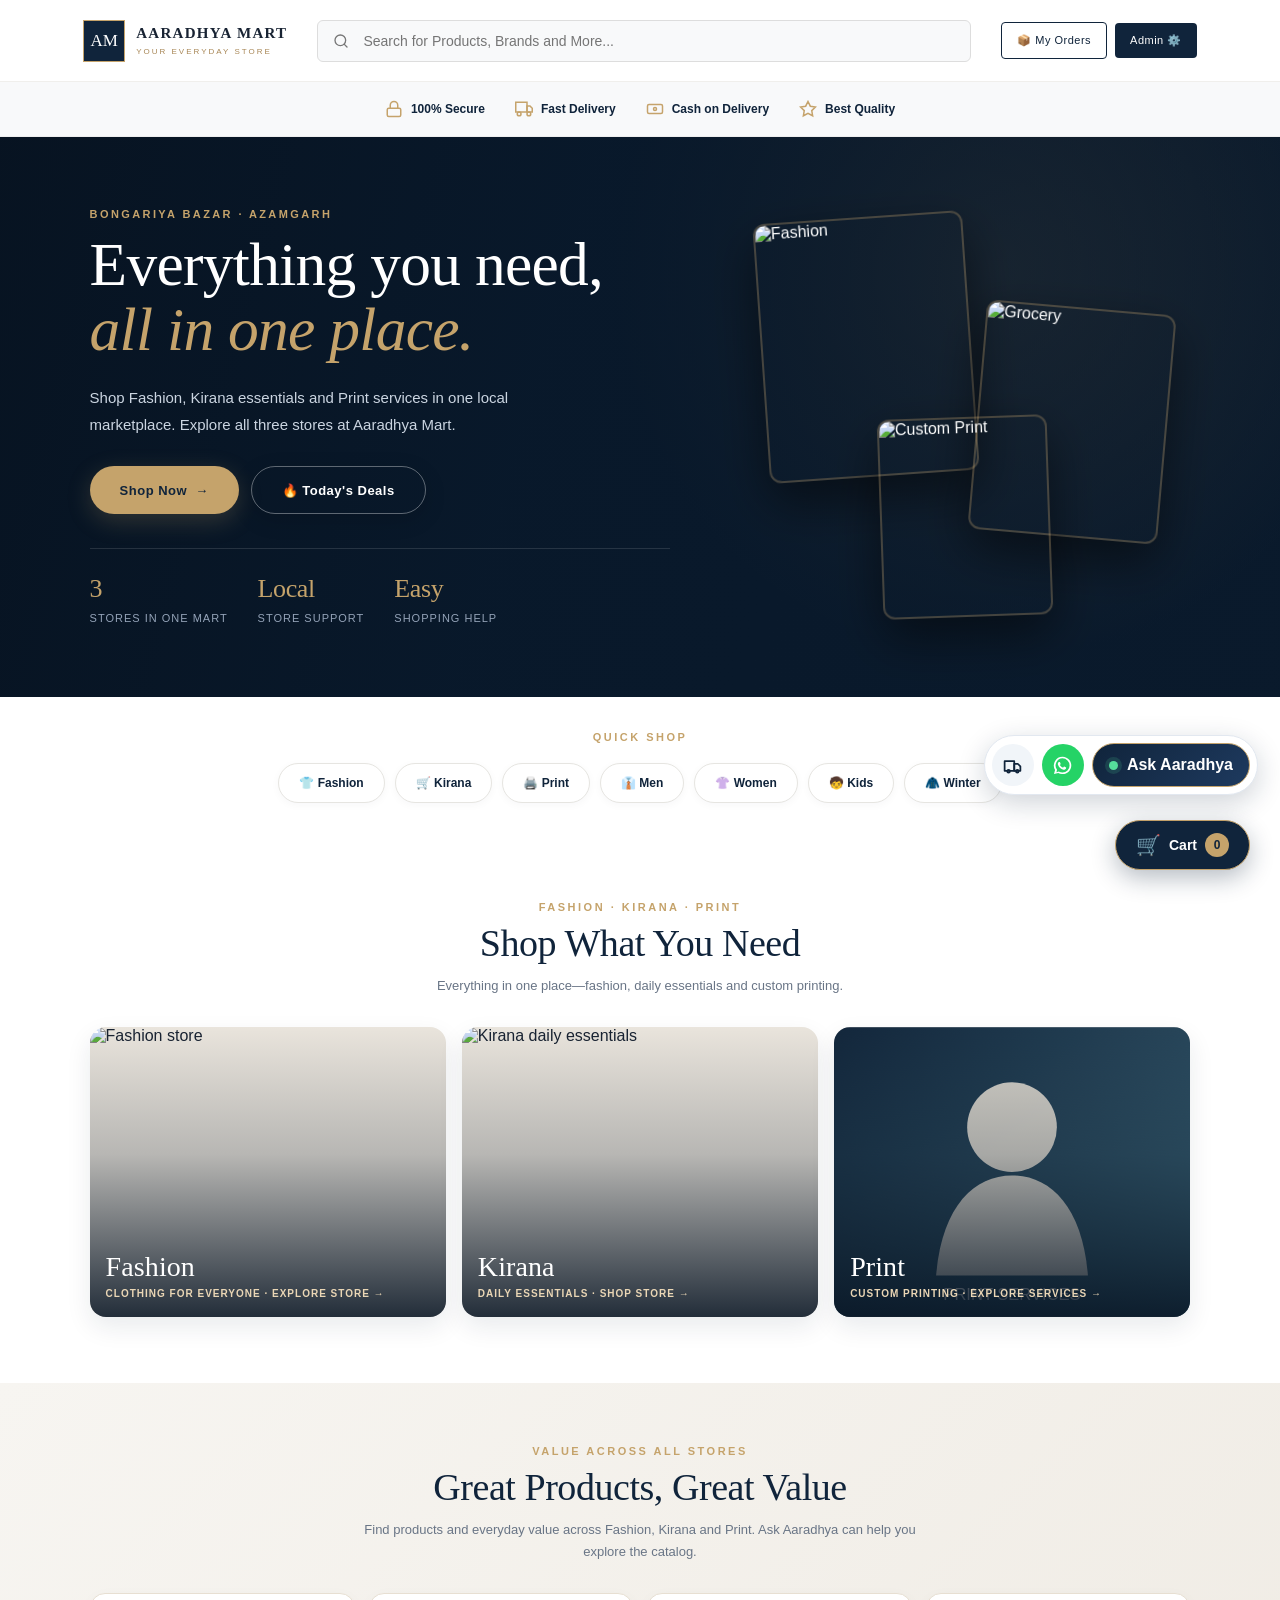
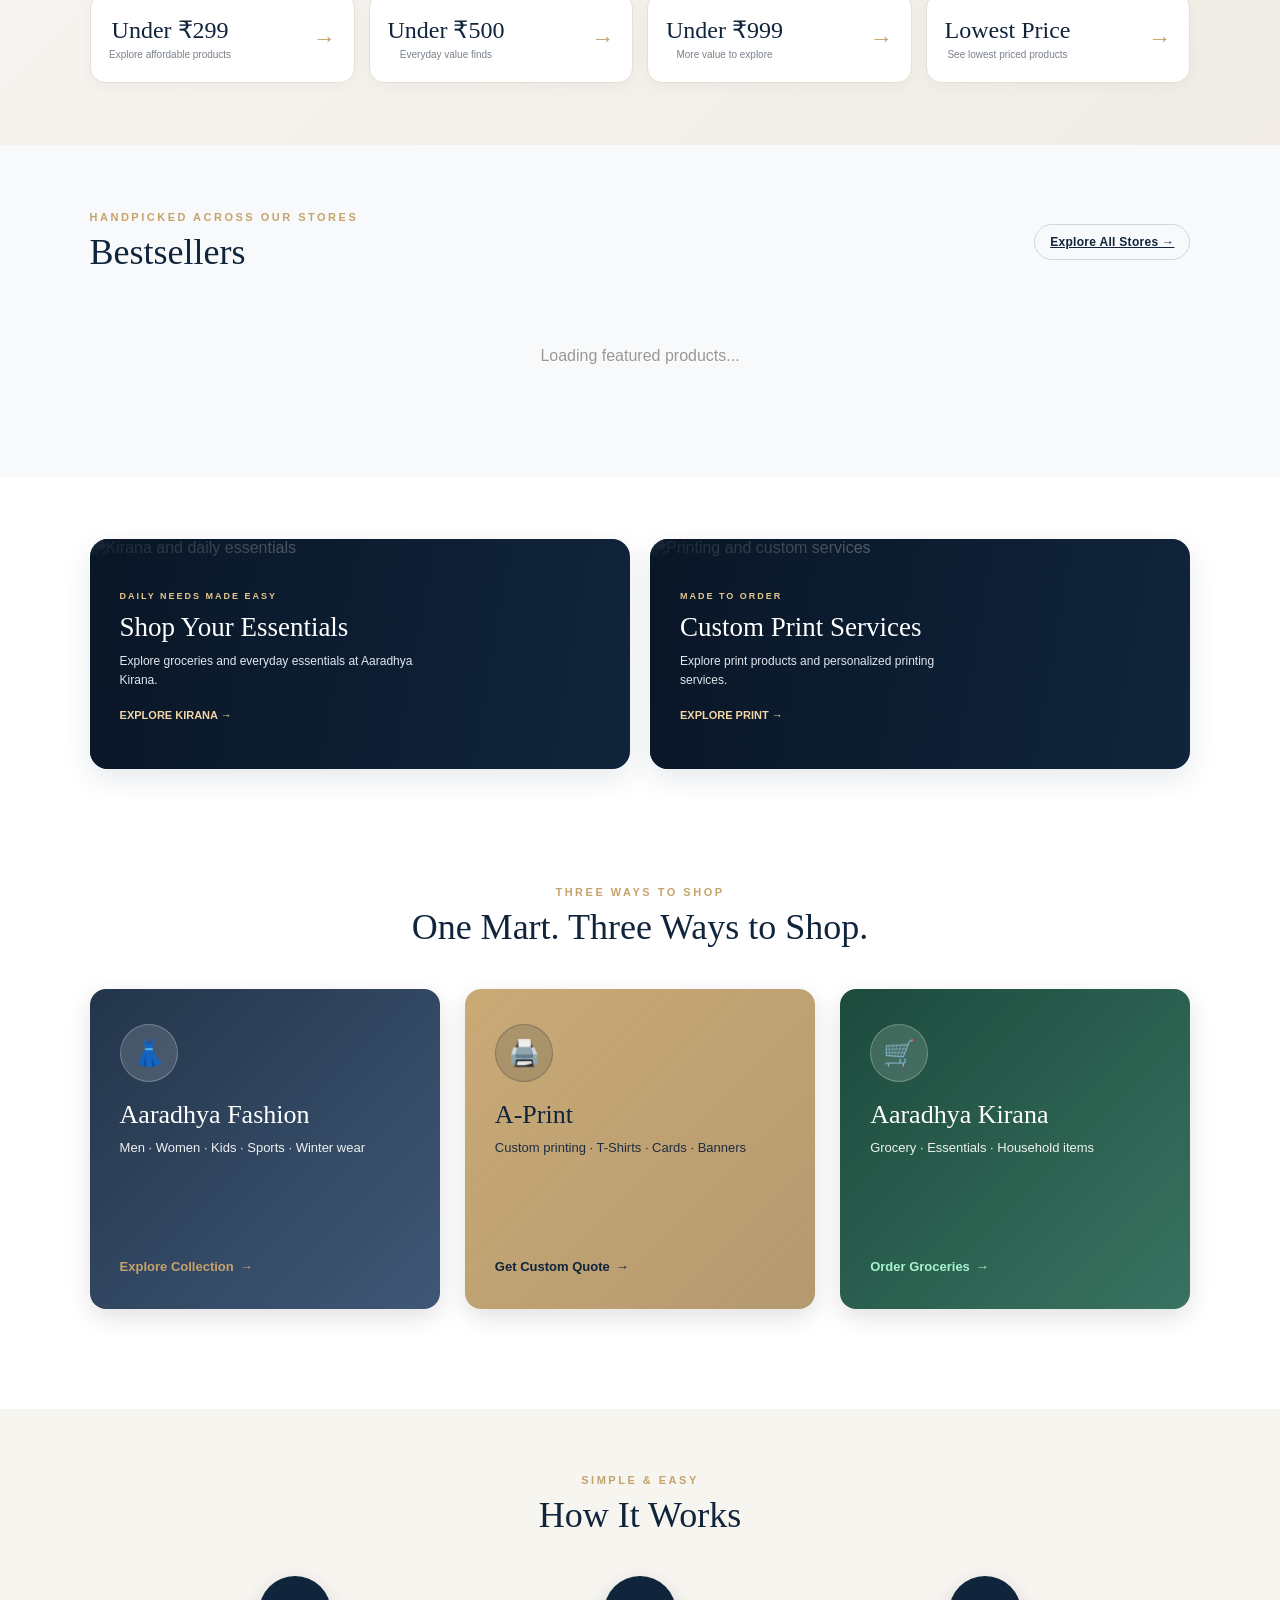
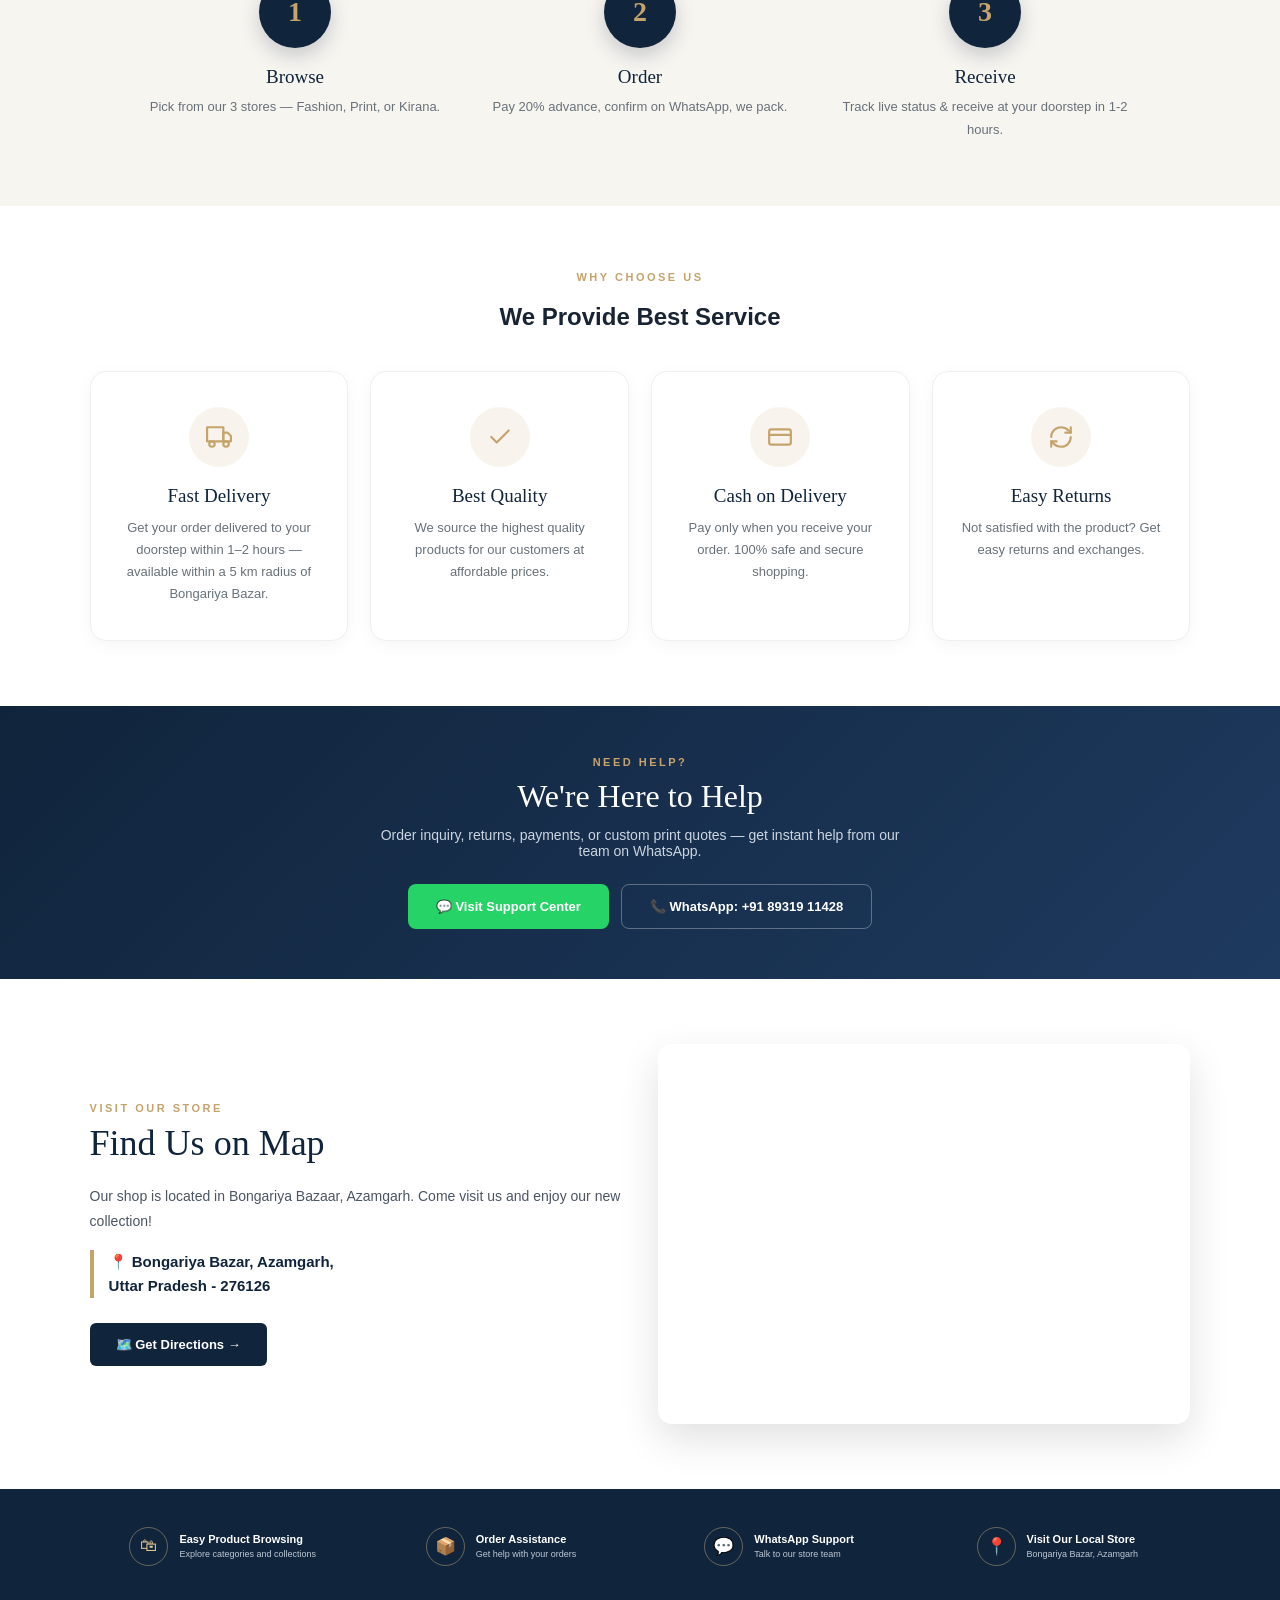
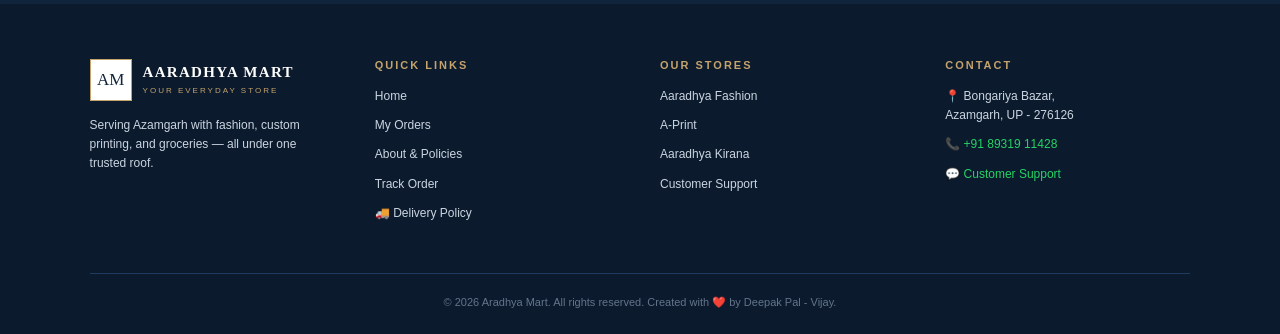
==== index.html @ 4d6576cb "Update index.html" ====
<!doctype html>
<html lang="en">
<head>
  <meta charset="UTF-8">
  <meta name="viewport" content="width=device-width, initial-scale=1">

  <meta name="google-site-verification" content="hiQAkLa44zyk1N-KNLhALM6FzgBbLJ4TtERoyBT3tvU" />
  <title>Aaradhya Mart | Fashion, A-Print & Kirana Store in Azamgarh</title>
  <meta name="description" content="Shop the latest fashion clothes, custom printing (A-Print), and daily grocery essentials (Kirana) online at Aaradhya Mart. Fast delivery in Bongariya Bazar, Azamgarh.">
  <meta property="og:title" content="Aaradhya Mart | Fashion, Print & Kirana">
  <meta property="og:description" content="Shop clothing, custom prints and groceries online. Fast delivery in Azamgarh.">
  <meta property="og:image" content="https://images.unsplash.com/photo-1483985988355-763728e1935b?auto=format&fit=crop&w=1200&q=80">
  <meta property="og:url" content="https://profiledp.github.io/Aaradhya_F/">
  <meta name="theme-color" content="#10243b">
  <link rel="icon" href="data:image/svg+xml,<svg xmlns='http://www.w3.org/2000/svg' viewBox='0 0 100 100'><rect width='100' height='100' fill='%2310243b'/><text x='50' y='68' font-size='55' font-family='Georgia' fill='%23c5a36b' text-anchor='middle'>A</text></svg>">
  <link rel="stylesheet" href="style.css">

  <style>
    /* ============ FLOATING BUTTONS ============ */
    .global-cart-btn { position: fixed; bottom: 30px; right: 30px; background: var(--navy); color: #fff; padding: 12px 20px; border-radius: 50px; display: flex; align-items: center; gap: 8px; text-decoration: none; box-shadow: 0 8px 25px rgba(16,36,59,0.3); z-index: 9999; transition: transform 0.3s; border: 1px solid var(--gold); }
    .global-cart-btn:hover { transform: translateY(-3px); }
    .cart-icon-svg { font-size: 20px; } .cart-text { font-size: 14px; font-weight: bold; }
    .cart-badge { background: var(--gold); color: var(--navy); width: 24px; height: 24px; display: flex; align-items: center; justify-content: center; border-radius: 50%; font-size: 12px; font-weight: bold; }

    .whatsapp-float-btn { position: fixed; bottom: 30px; left: 25px; background-color: #25D366; width: 55px; height: 55px; border-radius: 50%; display: flex; align-items: center; justify-content: center; box-shadow: 0 4px 15px rgba(37,211,102,0.4); z-index: 9999; animation: pulse 2s infinite; }
    .whatsapp-float-btn svg { width: 32px; height: 32px; }

    .track-float-btn { position: fixed; bottom: 100px; left: 25px; background-color: #fff; color: var(--navy); padding: 10px 18px; border-radius: 50px; display: flex; align-items: center; gap: 8px; box-shadow: 0 4px 15px rgba(0,0,0,0.15); z-index: 9999; text-decoration: none; border: 2px solid var(--navy); transition: 0.2s; }
    .track-float-btn svg { width: 18px; height: 18px; stroke: var(--navy); stroke-width: 2.5; }
    .track-float-btn span { font-size: 12px; font-weight: 900; text-transform: uppercase; }
    .track-float-btn:hover { background: var(--navy); color: #fff; }
    .track-float-btn:hover svg { stroke: #fff; }

    @keyframes pulse { 0% { box-shadow: 0 0 0 0 rgba(37,211,102,0.7); } 70% { box-shadow: 0 0 0 15px rgba(37,211,102,0); } 100% { box-shadow: 0 0 0 0 rgba(37,211,102,0); } }

    @media (max-width: 768px) {
      .track-float-btn { bottom: 85px !important; left: 15px !important; padding: 8px 12px !important; border-width: 1px !important; }
      .track-float-btn span { display: none !important; }
      .track-float-btn svg { width: 20px !important; height: 20px !important; }
      .whatsapp-float-btn { bottom: 20px !important; left: 15px !important; width: 48px !important; height: 48px !important; }
      .whatsapp-float-btn svg { width: 24px !important; height: 24px !important; }
      .global-cart-btn { bottom: 20px !important; right: 15px !important; padding: 10px 14px !important; }
      .global-cart-btn .cart-text { display: none !important; }
      .global-cart-btn .cart-badge { width: 20px !important; height: 20px !important; font-size: 10px !important; }
      .header-actions { gap: 5px !important; }
      .header-wa { padding: 8px 10px !important; font-size: 10px !important; }
    }

    /* ============ HERO ============ */
    .hero-new { min-height: 560px; position: relative; background: #0b1b2d url('https://images.unsplash.com/photo-1483985988355-763728e1935b?auto=format&fit=crop&w=2000&q=85') center 38%/cover; display: flex; align-items: center; padding: 60px 7%; color: #fff; overflow: hidden; }
    .hero-new .hero-shade { position: absolute; inset: 0; background: linear-gradient(90deg, rgba(8,24,42,.96) 0%, rgba(8,24,42,.75) 45%, rgba(8,24,42,.35) 100%); }
    .hero-grid { position: relative; display: grid; grid-template-columns: 1.1fr 0.9fr; gap: 40px; width: 100%; max-width: 1300px; margin: 0 auto; align-items: center; }
    .hero-copy-new { max-width: 580px; }
    .hero-copy-new .eyebrow { display: block; margin-bottom: 12px; }
    .hero-copy-new h1 { font: normal clamp(36px, 4.8vw, 62px)/1.06 Georgia, serif; margin: 0 0 22px; color: #fff; }
    .hero-copy-new h1 em { color: var(--gold); font-weight: normal; font-style: italic; }
    .hero-copy-new p { font-size: 15px; line-height: 1.8; color: #cbd5e1; margin: 0 0 28px; max-width: 480px; }
    .hero-cta-row { display: flex; gap: 12px; flex-wrap: wrap; margin-bottom: 34px; }
    .hero-btn-primary { background: var(--gold); color: var(--navy); padding: 15px 30px; border-radius: 6px; font-size: 13px; font-weight: bold; letter-spacing: 0.5px; text-decoration: none; cursor: pointer; border: none; transition: 0.3s; display: inline-flex; align-items: center; gap: 8px; }
    .hero-btn-primary:hover { background: #d4b47a; transform: translateY(-2px); }
    .hero-btn-secondary { background: transparent; color: #fff; padding: 15px 30px; border-radius: 6px; font-size: 13px; font-weight: bold; letter-spacing: 0.5px; text-decoration: none; cursor: pointer; border: 1px solid rgba(255,255,255,0.35); transition: 0.3s; display: inline-flex; align-items: center; gap: 8px; }
    .hero-btn-secondary:hover { background: rgba(255,255,255,0.1); border-color: var(--gold); color: var(--gold); }

    .hero-stats { display: flex; gap: 30px; flex-wrap: wrap; padding-top: 25px; border-top: 1px solid rgba(255,255,255,0.12); }
    .hero-stat strong { display: block; font: normal 26px Georgia, serif; color: var(--gold); margin-bottom: 4px; }
    .hero-stat span { font-size: 11px; letter-spacing: 1px; color: #94a3b8; text-transform: uppercase; }

    .hero-collage { position: relative; height: 400px; display: none; }
    .hero-collage-img { position: absolute; border-radius: 12px; box-shadow: 0 20px 50px rgba(0,0,0,0.5); border: 2px solid rgba(197,163,107,0.3); object-fit: cover; }
    .hero-collage-img.img-1 { width: 210px; height: 260px; top: 0; left: 10%; transform: rotate(-4deg); z-index: 1; }
    .hero-collage-img.img-2 { width: 190px; height: 230px; top: 90px; right: 5%; transform: rotate(5deg); z-index: 2; }
    .hero-collage-img.img-3 { width: 170px; height: 200px; bottom: 0; left: 35%; transform: rotate(-2deg); z-index: 3; }

    @media (min-width: 900px) { .hero-collage { display: block; } }
    @media (max-width: 650px) {
      .hero-new { min-height: auto; padding: 50px 5%; }
      .hero-grid { grid-template-columns: 1fr; }
      .hero-stats { gap: 20px; padding-top: 20px; }
      .hero-stat strong { font-size: 20px; }
      .hero-stat span { font-size: 10px; }
    }

    /* ============ TRUST BADGES ============ */
    .trust-badges-bar { display: flex; justify-content: center; gap: 30px; padding: 18px 7%; background: #f8f9fa; border-bottom: 1px solid #eee; flex-wrap: wrap; }
    .trust-badge { display: flex; align-items: center; gap: 8px; font-size: 12px; font-weight: bold; color: var(--navy); }
    .trust-badge svg { width: 18px; height: 18px; stroke: var(--gold); stroke-width: 2; fill: none; }

    /* ============ OFFER BANNER ============ */
    .offer-banner-container { background: #ef4444; color: #fff; padding: 10px 0; overflow: hidden; white-space: nowrap; display: flex; align-items: center; }
    .offer-banner-track { display: inline-flex; animation: scrollText 20s linear infinite; }
    .offer-banner-item { display: inline-block; margin-right: 50px; font-size: 13px; font-weight: bold; }
    .offer-banner-item span { background:#fff; color:#ef4444; padding:2px 8px; border-radius:4px; font-family:monospace; margin-left: 5px;}
    @keyframes scrollText { 0% { transform: translateX(0); } 100% { transform: translateX(-50%); } }

    /* ============ QUICK SHOP PILLS ============ */
    .quick-shop-section { padding: 45px 7% 25px; text-align: center; background: #fff; }
    .quick-shop-pills { display: flex; justify-content: center; gap: 12px; flex-wrap: wrap; margin-top: 20px; }
    .quick-pill { display: inline-flex; align-items: center; gap: 8px; padding: 12px 22px; border-radius: 30px; font-size: 12px; font-weight: 600; color: var(--navy); background: #fff; border: 1px solid var(--line); text-decoration: none; transition: 0.25s; }
    .quick-pill:hover { background: var(--navy); color: #fff; border-color: var(--navy); transform: translateY(-2px); box-shadow: 0 6px 15px rgba(16,36,59,0.15); }

    /* ============ SECTION HEADINGS ============ */
    .section-wrap h2 { font: normal 36px/1.2 Georgia, serif; color: var(--navy); margin: 8px 0 0; }
    .eyebrow { display: block; font-size: 11px; letter-spacing: 2.5px; color: var(--gold); font-weight: bold; text-transform: uppercase; }

    /* ============ FEATURED SECTION ============ */
    .featured-section { padding: 55px 7%; background: #f8f9fa; }
    .featured-header { display: flex; justify-content: space-between; align-items: end; margin-bottom: 35px; flex-wrap: wrap; gap: 15px; }
    .featured-view-all { font-size: 12px; font-weight: bold; color: var(--navy); text-decoration: underline; letter-spacing: 0.3px; }
    .featured-view-all:hover { color: var(--gold); }
    .featured-grid { display: grid; grid-template-columns: repeat(auto-fill, minmax(190px, 1fr)); gap: 18px; }

    /* ============ STORE CARDS ============ */
    .store-directory-grid { display: grid; grid-template-columns: repeat(auto-fit, minmax(300px, 1fr)); gap: 25px; margin-bottom: 40px; }
    .store-dir-card-new { position: relative; overflow: hidden; border-radius: 16px; min-height: 320px; padding: 35px 30px; display: flex; flex-direction: column; justify-content: space-between; text-decoration: none; transition: transform 0.35s ease, box-shadow 0.35s ease; box-shadow: 0 8px 25px rgba(0,0,0,0.12); }
    .store-dir-card-new:hover { transform: translateY(-8px); box-shadow: 0 20px 45px rgba(0,0,0,0.25); }
    .store-dir-card-new .store-icon-circle { width: 58px; height: 58px; border-radius: 50%; display: flex; align-items: center; justify-content: center; font-size: 26px; margin-bottom: 18px; background: rgba(255,255,255,0.15); backdrop-filter: blur(8px); border: 1px solid rgba(255,255,255,0.25); }
    .store-dir-card-new h3 { font: normal 26px Georgia, serif; margin: 0 0 8px; }
    .store-dir-card-new p { font-size: 13px; line-height: 1.6; margin: 0; opacity: 0.92; }
    .store-dir-card-new .store-cta { font-weight: bold; font-size: 13px; margin-top: 20px; display: inline-flex; align-items: center; gap: 6px; }
    .store-dir-card-new .store-cta::after { content: '→'; transition: transform 0.3s; }
    .store-dir-card-new:hover .store-cta::after { transform: translateX(5px); }

    .store-fashion { background: linear-gradient(135deg, rgba(16,36,59,0.92), rgba(30,58,95,0.85)), url('https://images.unsplash.com/photo-1445205170230-053b83016050?auto=format&fit=crop&w=800&q=80') center/cover; color: #fff; }
    .store-fashion .store-cta { color: var(--gold); }

    .store-print { background: linear-gradient(135deg, rgba(197,163,107,0.92), rgba(168,135,86,0.85)), url('https://images.unsplash.com/photo-1562654501-a0ccc0fc3fb1?auto=format&fit=crop&w=800&q=80') center/cover; color: #10243b; }
    .store-print .store-cta { color: #10243b; }
    .store-print .store-icon-circle { background: rgba(16,36,59,0.15); border-color: rgba(16,36,59,0.25); }

    .store-kirana { background: linear-gradient(135deg, rgba(11,61,46,0.93), rgba(22,90,69,0.85)), url('https://images.unsplash.com/photo-1542838132-92c53300491e?auto=format&fit=crop&w=800&q=80') center/cover; color: #fff; }
    .store-kirana .store-cta { color: #a7f3d0; }

    /* ============ HOW IT WORKS ============ */
    .how-it-works { padding: 65px 7%; background: var(--cream); text-align: center; }
    .hiw-grid { display: grid; grid-template-columns: repeat(auto-fit, minmax(230px, 1fr)); gap: 35px; max-width: 1000px; margin: 40px auto 0; }
    .hiw-step-num { width: 72px; height: 72px; background: var(--navy); color: var(--gold); border-radius: 50%; display: flex; align-items: center; justify-content: center; font: bold 28px Georgia, serif; margin: 0 auto 18px; box-shadow: 0 8px 20px rgba(16,36,59,0.2); }
    .hiw-step h3 { font: normal 19px Georgia, serif; color: var(--navy); margin: 0 0 8px; }
    .hiw-step p { font-size: 13px; color: #68717a; line-height: 1.7; margin: 0; }

    /* ============ WHY CHOOSE US ============ */
    .features-section { padding: 65px 7%; background: #fff; text-align: center; }
    .features-grid { display: grid; grid-template-columns: repeat(auto-fit, minmax(230px, 1fr)); gap: 22px; max-width: 1200px; margin: 40px auto 0; }
    .feature-card-new { background: #fff; padding: 35px 25px; border-radius: 16px; box-shadow: 0 4px 18px rgba(0,0,0,0.04); border: 1px solid #f0efec; transition: all 0.3s; }
    .feature-card-new:hover { transform: translateY(-6px); box-shadow: 0 15px 35px rgba(0,0,0,0.08); border-color: var(--gold); }
    .feature-icon-circle { width: 60px; height: 60px; margin: 0 auto 18px; background: rgba(197,163,107,0.12); border-radius: 50%; display: flex; align-items: center; justify-content: center; }
    .feature-icon-circle svg { width: 26px; height: 26px; stroke: var(--gold); fill: none; stroke-width: 2; stroke-linecap: round; stroke-linejoin: round; }
    .feature-card-new h3 { font: normal 19px Georgia, serif; color: var(--navy); margin: 0 0 10px; }
    .feature-card-new p { font-size: 13px; color: #68717a; line-height: 1.7; margin: 0; }

    /* ============ TESTIMONIALS ============ */
    .testimonials-section { padding: 65px 7%; background: #f8f9fa; }
    .testimonials-section h2 { text-align: center; margin-bottom: 40px; }
    .testimonials-grid { display: grid; grid-template-columns: repeat(auto-fit, minmax(280px, 1fr)); gap: 20px; max-width: 1000px; margin: 0 auto; }
    .testimonial-card { background: #fff; padding: 28px; border-radius: 14px; border: 1px solid #f0efec; position: relative; box-shadow: 0 4px 15px rgba(0,0,0,0.03); }
    .testimonial-card::before { content: "“"; position: absolute; top: 8px; right: 22px; font-size: 80px; font-family: Georgia; color: rgba(197,163,107,0.18); line-height: 1; }
    .testimonial-stars { color: #f59e0b; font-size: 14px; margin-bottom: 12px; }
    .testimonial-text { font-size: 14px; color: #4b5563; line-height: 1.75; font-style: italic; margin-bottom: 18px; position: relative; z-index: 1; }
    .testimonial-author { font-size: 11px; font-weight: bold; color: var(--navy); text-transform: uppercase; letter-spacing: 1px; }

    /* ============ RECENTLY VIEWED ============ */
    .recent-section { padding: 40px 7% 20px; background: #fff; }
    .recent-header { display: flex; justify-content: space-between; align-items: center; margin-bottom: 20px; }
    .recent-header h2 { font-size: 22px; margin: 0; color: var(--navy); }

    /* ============ MAP SECTION ============ */
    .map-section { padding: 65px 7%; background: #fff; }
    .map-container { display: flex; flex-wrap: wrap; gap: 35px; max-width: 1200px; margin: 0 auto; align-items: center; }
    .map-info { flex: 1; min-width: 300px; }
    .map-info h2 { font: normal 36px Georgia, serif; color: var(--navy); margin: 8px 0 20px; }
    .map-info p { font-size: 14px; line-height: 1.8; color: #4b5563; margin-bottom: 15px; }
    .map-info .store-address { font-size: 15px; font-weight: bold; color: var(--navy); border-left: 4px solid var(--gold); padding-left: 15px; margin-bottom: 25px; line-height: 1.6; }
    .map-btn { display: inline-block; background: var(--navy); color: #fff; padding: 14px 26px; border-radius: 6px; font-weight: bold; font-size: 13px; text-decoration: none; transition: 0.3s; }
    .map-btn:hover { background: #1e3a5f; transform: translateY(-2px); }
    .map-iframe { flex: 1; min-width: 300px; height: 380px; border-radius: 14px; overflow: hidden; box-shadow: 0 15px 40px rgba(0,0,0,0.12); }
    .map-iframe iframe { width: 100%; height: 100%; border: 0; }

    /* ============ FESTIVE BANNER ============ */
    .festive-banner { display: none; background: linear-gradient(90deg, #d97706, #f59e0b); color: #fff; text-align: center; padding: 15px; font-size: 15px; font-weight: bold; text-decoration: none; letter-spacing: 0.5px; box-shadow: 0 4px 15px rgba(217, 119, 6, 0.3); position: relative; overflow: hidden; }
    .festive-banner::before { content: "✨"; position: absolute; left: 10%; top: 50%; transform: translateY(-50%); font-size: 20px; opacity: 0.5; }
    .festive-banner::after { content: "✨"; position: absolute; right: 10%; top: 50%; transform: translateY(-50%); font-size: 20px; opacity: 0.5; }
    .festive-banner:hover { background: linear-gradient(90deg, #b45309, #d97706); color: #fff; }

    /* ============ WELCOME POPUP ============ */
    .welcome-overlay { position: fixed; inset: 0; background: rgba(16,36,59,0.85); backdrop-filter: blur(6px); display: flex; align-items: center; justify-content: center; z-index: 99999; opacity: 0; visibility: hidden; transition: opacity 0.4s ease; padding: 15px; }
    .welcome-overlay.active { opacity: 1; visibility: visible; }
    .welcome-box { background: #fff; width: 100%; max-width: 440px; border-radius: 16px; text-align: center; box-shadow: 0 25px 60px rgba(0,0,0,0.35); transform: scale(0.85); transition: transform 0.4s cubic-bezier(0.175, 0.885, 0.32, 1.275); overflow: hidden; position: relative; }
    .welcome-overlay.active .welcome-box { transform: scale(1); }
    .welcome-image { width: 100%; height: 170px; object-fit: cover; }
    .welcome-content { padding: 30px 28px; }
    .welcome-content h2 { font: normal 25px Georgia, serif; color: var(--navy); margin: 0 0 8px; }
    .welcome-content > p { font-size: 13px; color: #555; line-height: 1.65; margin-bottom: 22px; }
    .welcome-coupon { display: inline-block; background: linear-gradient(135deg, #fff3cd, #ffe69c); border: 2px dashed #d97706; padding: 14px 26px; border-radius: 10px; margin-bottom: 20px; position: relative; cursor: pointer; transition: 0.2s; }
    .welcome-coupon:hover { transform: scale(1.03); }
    .welcome-coupon span { font-size: 10px; color: #856404; font-weight: bold; text-transform: uppercase; letter-spacing: 1px; }
    .welcome-coupon strong { display: block; font-size: 24px; color: #d97706; font-family: monospace; margin-top: 4px; letter-spacing: 2px; }
    .welcome-coupon small { display: block; margin-top: 6px; color: #a16207; font-size: 9px; font-weight: bold; text-transform: uppercase; }
    .welcome-btn { display: block; width: 100%; background: var(--navy); color: #fff; padding: 15px; border-radius: 8px; font-weight: bold; font-size: 14px; text-decoration: none; border: none; cursor: pointer; transition: 0.3s; letter-spacing: 0.5px; }
    .welcome-btn:hover { background: #1e3a5f; }
    .welcome-skip { display: block; margin-top: 14px; font-size: 11px; color: #999; text-decoration: underline; cursor: pointer; background: none; border: none; }
    .welcome-close { position: absolute; top: 12px; right: 12px; background: rgba(0,0,0,0.55); color: #fff; border: none; width: 32px; height: 32px; border-radius: 50%; font-size: 18px; cursor: pointer; display: flex; align-items: center; justify-content: center; z-index: 2; transition: 0.2s; }
    .welcome-close:hover { background: rgba(0,0,0,0.8); }

    /* ============ DEALS MODAL ============ */
    .deal-modal-overlay { position: fixed; inset: 0; background: rgba(16,36,59,0.85); backdrop-filter: blur(5px); display: flex; align-items: center; justify-content: center; z-index: 10000; opacity: 0; visibility: hidden; transition: 0.3s; padding: 20px; }
    .deal-modal-overlay.active { opacity: 1; visibility: visible; }
    .deal-modal-box { background: #f8f9fa; width: 100%; max-width: 950px; border-radius: 14px; position: relative; max-height: 90vh; overflow-y: auto; padding: 30px; transform: scale(0.9); transition: 0.3s; }
    .deal-modal-overlay.active .deal-modal-box { transform: scale(1); }
    .deal-close-btn { position: absolute; top: 15px; right: 15px; background: #fff; border: 1px solid #ddd; width: 36px; height: 36px; border-radius: 50%; font-size: 20px; cursor: pointer; display: flex; align-items: center; justify-content: center; box-shadow: 0 2px 8px rgba(0,0,0,0.1); transition: 0.2s; z-index: 3; }
    .deal-close-btn:hover { background: #fee2e2; color: #ef4444; }
    .deal-header { text-align: center; margin-bottom: 30px; }
    .deal-header h2 { font: normal 32px Georgia, serif; color: #ef4444; margin: 0; }
    .deal-header p { color: var(--muted); font-size: 14px; margin-top: 8px; }
    .deal-grid { display: grid; grid-template-columns: repeat(auto-fill, minmax(180px, 1fr)); gap: 18px; }

    /* ============ FOOTER ============ */
    .footer-new { background: #0b1b2d; color: #fff; padding: 55px 7% 25px; }
    .footer-grid-new { display: grid; grid-template-columns: repeat(auto-fit, minmax(200px, 1fr)); gap: 40px; max-width: 1200px; margin: 0 auto 40px; }
    .footer-new .brand { margin-bottom: 15px; }
    .footer-new .brand-mark { background: #fff; color: var(--navy); border-color: var(--gold); }
    .footer-new .brand strong { color: #fff; font-family: Georgia, serif; }
    .footer-new .brand small { color: var(--gold); }
    .footer-col h4 { font-size: 11px; letter-spacing: 2px; color: var(--gold); margin: 0 0 16px; text-transform: uppercase; font-weight: bold; }
    .footer-col a, .footer-col p { display: block; font-size: 12px; color: #cbd5e1; margin-bottom: 10px; line-height: 1.6; transition: 0.2s; text-decoration: none; }
    .footer-col a:hover { color: var(--gold); }
    .footer-bottom { border-top: 1px solid #1e3a5f; padding-top: 22px; text-align: center; font-size: 11px; color: #64748b; }

    /* ============ RESPONSIVE ============ */
    @media (max-width: 900px) {
      .hero-new { min-height: auto; padding: 60px 5%; }
      .hero-grid { grid-template-columns: 1fr; }
    }
    @media (max-width: 650px) {
      .section-wrap h2, .featured-section h2, .map-info h2 { font-size: 28px !important; }
      .featured-grid { grid-template-columns: repeat(2, 1fr); gap: 12px; }
      .store-dir-card-new { min-height: 260px; padding: 28px 22px; }
      .store-dir-card-new h3 { font-size: 22px; }
      .quick-shop-pills { gap: 8px; }
      .quick-pill { padding: 10px 16px; font-size: 11px; }
      .map-iframe { height: 280px; }
      .hero-stats { gap: 18px; }
      .hero-stat strong { font-size: 20px; }
    }

    /* ✅ NAYA: Flipkart Style Header */
    .header-search-container {
      flex: 1;
      max-width: 700px;
      margin: 0 30px;
      position: relative;
    }
    .header-search-input {
      width: 100%;
      padding: 12px 18px 12px 45px;
      border: 1px solid #ddd;
      border-radius: 6px;
      font-size: 14px;
      outline: none;
      background: #f8f9fa url('data:image/svg+xml;utf8,<svg xmlns="http://www.w3.org/2000/svg" width="16" height="16" viewBox="0 0 24 24" fill="none" stroke="%23777" stroke-width="2" stroke-linecap="round" stroke-linejoin="round"><circle cx="11" cy="11" r="8"></circle><line x1="21" y1="21" x2="16.65" y2="16.65"></line></svg>') no-repeat 15px center;
      transition: 0.3s;
    }
    .header-search-input:focus {
      background-color: #fff;
      border-color: var(--navy);
      box-shadow: 0 4px 15px rgba(16,36,59,0.1);
    }
    .header-search-results {
      position: absolute;
      top: 100%;
      left: 0;
      right: 0;
      background: #fff;
      border: 1px solid var(--line);
      border-radius: 8px;
      margin-top: 5px;
      max-height: 400px;
      overflow-y: auto;
      box-shadow: 0 10px 30px rgba(0,0,0,0.15);
      display: none;
      z-index: 1000;
    }
    .header-search-results.active {
      display: block;
    }
    .search-result-item {
      display: flex;
      align-items: center;
      gap: 15px;
      padding: 12px 18px;
      border-bottom: 1px solid #eee;
      cursor: pointer;
      transition: 0.2s;
      text-decoration: none;
      color: inherit;
    }
    .search-result-item:hover {
      background: #f0fdf4;
    }
    .search-result-item img {
      width: 45px;
      height: 45px;
      object-fit: contain;
      border-radius: 4px;
      background: #f8f9fa;
    }
    .search-result-item h4 {
      margin: 0 0 3px;
      font-size: 14px;
      color: var(--navy);
    }
    .search-result-item p {
      margin: 0;
      font-size: 11px;
      color: var(--muted);
    }
    .search-result-item .s-price {
      font-weight: bold;
      font-size: 14px;
      color: var(--navy);
    }

    @media (max-width: 768px) {
      .header-search-container {
        display: none;
      }
    }

    /* ============ AARADHYA AI CHAT ============ */
    .ai-launcher-dock{position:fixed;right:22px;bottom:105px;z-index:10001;display:flex;align-items:center;gap:8px;padding:7px;background:#fff;border:1px solid #e2e8f0;border-radius:999px;box-shadow:0 8px 28px rgba(16,36,59,.2)}
    .ai-fab{background:linear-gradient(135deg,#10243b,#1e3a5f);color:#fff;border:1px solid var(--gold);border-radius:999px;padding:12px 16px;display:flex;align-items:center;gap:9px;cursor:pointer;font-weight:800;white-space:nowrap}
    .ai-fab:hover,.ai-dock-link:hover{transform:translateY(-2px)}.ai-fab .ai-dot{width:9px;height:9px;background:#55df9b;border-radius:50%;box-shadow:0 0 0 4px rgba(85,223,155,.15)}
    .ai-dock-link{width:42px;height:42px;display:grid;place-items:center;border-radius:50%;text-decoration:none;transition:transform .2s;flex:0 0 auto}
    .ai-dock-link.track{background:#f1f5f9;color:#10243b}.ai-dock-link.whatsapp{background:#25D366;color:#fff}.ai-dock-link svg{width:21px;height:21px;display:block}
    .ai-dock-link .dock-tip{position:absolute;bottom:calc(100% + 9px);background:#10243b;color:#fff;padding:5px 8px;border-radius:6px;font-size:10px;white-space:nowrap;opacity:0;pointer-events:none;transition:opacity .2s}
    .ai-dock-link:hover .dock-tip{opacity:1}
    .whatsapp-float-btn,.track-float-btn{display:none!important}
    .ai-panel{position:fixed;right:20px;bottom:165px;width:min(390px,calc(100vw - 24px));height:min(590px,calc(100vh - 190px));z-index:10002;background:#fff;border:1px solid #dce2e9;border-radius:18px;box-shadow:0 22px 65px rgba(0,0,0,.25);display:none;overflow:hidden;flex-direction:column}
    .ai-panel.open{display:flex}.ai-head{background:linear-gradient(135deg,#10243b,#1e3a5f);color:#fff;padding:16px;display:flex;align-items:center;justify-content:space-between}.ai-brand{display:flex;align-items:center;gap:10px}.ai-avatar{width:38px;height:38px;border-radius:12px;background:#c5a36b;color:#10243b;display:grid;place-items:center;font-weight:900}.ai-head small{display:block;color:#d4dce5;font-size:11px;margin-top:3px}.ai-close{border:0;background:rgba(255,255,255,.15);color:#fff;width:32px;height:32px;border-radius:50%;font-size:20px;cursor:pointer}
    .ai-messages{flex:1;overflow-y:auto;padding:14px;background:#f7f9fb;display:flex;flex-direction:column;gap:11px}.ai-msg{max-width:88%;padding:11px 13px;border-radius:14px;font-size:13px;line-height:1.55;white-space:pre-wrap;overflow-wrap:anywhere}.ai-msg.bot{align-self:flex-start;background:#fff;color:#263445;border:1px solid #e5eaf0;border-bottom-left-radius:4px}.ai-msg.user{align-self:flex-end;background:#10243b;color:#fff;border-bottom-right-radius:4px}.ai-suggestions{display:flex;gap:7px;flex-wrap:wrap;padding:10px 12px;background:#fff;border-top:1px solid #edf0f4}.ai-suggestion{background:#f8fafc;border:1px solid #dce3eb;border-radius:20px;padding:7px 10px;font-size:11px;color:#10243b;cursor:pointer}.ai-form{display:flex;gap:8px;padding:12px;border-top:1px solid #e5eaf0;background:#fff}.ai-input{flex:1;min-width:0;border:1px solid #d5dce5;border-radius:24px;padding:11px 14px;font-size:13px;outline:none}.ai-input:focus{border-color:#10243b}.ai-send{border:0;background:#10243b;color:#fff;border-radius:50%;width:42px;height:42px;cursor:pointer;font-size:18px}.ai-send:disabled{opacity:.55;cursor:not-allowed}.ai-footnote{text-align:center;font-size:10px;color:#8893a0;padding:0 10px 8px;background:#fff}
    .ai-product-list{display:grid;gap:8px;margin-top:9px;width:100%}.ai-product-card{display:flex;gap:10px;align-items:center;background:#fff;border:1px solid #e2e8f0;border-radius:12px;padding:8px;color:#263445;text-decoration:none;max-width:100%}.ai-product-card img{width:58px;height:62px;object-fit:cover;border-radius:8px;background:#f1f5f9}.ai-product-info{min-width:0;flex:1}.ai-product-info strong{display:block;font-size:12px;line-height:1.35}.ai-product-info small{display:block;color:#64748b;font-size:10px;margin-top:3px}.ai-product-price{font-weight:800;color:#10243b;font-size:13px;white-space:nowrap}.ai-action-link{display:inline-block;margin-top:8px;padding:8px 12px;background:#10243b;color:#fff!important;border-radius:18px;text-decoration:none;font-size:11px;font-weight:700}
    @media(max-width:600px){.ai-launcher-dock{right:8px;bottom:82px;gap:5px;padding:5px}.ai-fab{padding:10px 12px;font-size:12px}.ai-dock-link{width:36px;height:36px}.ai-dock-link svg{width:19px;height:19px}.ai-panel{right:8px;bottom:140px;width:calc(100vw - 16px);height:min(560px,calc(100vh - 160px))}}


    /* ============ MARKETPLACE CATEGORY BALANCE ============ */
    .home-store-grid .home-category-card{min-height:290px}
    .home-store-grid .home-category-card strong{font-size:clamp(21px,2.3vw,28px)}
    .home-store-grid .home-category-card small{font-size:10px;letter-spacing:1px}
    .home-store-grid .home-category-card img{object-position:center}
    @media(max-width:650px){.home-store-grid .home-category-card{min-height:210px}.home-store-grid .home-category-card strong{font-size:21px}}
    /* ============ HOMEPAGE PREMIUM REFRESH ============ */
    .home-intro-strip{display:flex;justify-content:center;gap:12px;flex-wrap:wrap;padding:13px 5%;background:#f7f4ee;border-bottom:1px solid #e9e2d7;color:#34465a;font-size:12px;font-weight:700}
    .home-intro-strip span{display:inline-flex;align-items:center;gap:7px}
    .home-intro-strip i{width:6px;height:6px;border-radius:50%;background:var(--gold);display:inline-block}
    .home-category-section{padding:58px 7%;background:#fff}
    .home-section-head{text-align:center;max-width:680px;margin:0 auto 30px}
    .home-section-head h2{font:normal clamp(27px,3vw,38px) Georgia,serif;color:var(--navy);margin:8px 0 10px}
    .home-section-head p{font-size:13px;line-height:1.7;color:#697586;margin:0}
    .home-category-grid{display:grid;grid-template-columns:repeat(3,minmax(0,1fr));gap:18px;max-width:1250px;margin:auto}
    .home-category-card{position:relative;overflow:hidden;min-height:190px;border-radius:13px;text-decoration:none;background:#e9e4dc;box-shadow:0 7px 22px rgba(16,36,59,.07);isolation:isolate}
    .home-category-card img{position:absolute;inset:0;width:100%;height:100%;object-fit:cover;transition:transform .5s}
    .home-category-card:after{content:"";position:absolute;inset:0;background:linear-gradient(0deg,rgba(7,20,35,.83),rgba(7,20,35,.02) 75%);z-index:0}
    .home-category-card:hover img{transform:scale(1.07)}
    .home-category-card strong{position:absolute;z-index:1;bottom:17px;left:14px;right:10px;color:#fff;font:normal 19px Georgia,serif}
    .home-category-card small{display:block;font:600 9px Arial,sans-serif;letter-spacing:1.3px;text-transform:uppercase;color:#ead6b5;margin-top:5px}
    .home-budget-section{padding:52px 7%;background:#f5f3ef}
    .home-budget-grid{display:grid;grid-template-columns:repeat(4,1fr);gap:14px;max-width:1100px;margin:28px auto 0}
    .home-budget-card{border:1px solid #e7dfd2;background:#fff;border-radius:12px;padding:22px 18px;text-decoration:none;color:var(--navy);transition:.25s;display:flex;align-items:center;justify-content:space-between;gap:10px}
    .home-budget-card:hover{transform:translateY(-4px);border-color:var(--gold);box-shadow:0 10px 25px rgba(16,36,59,.08)}
    .home-budget-card b{display:block;font:normal 24px Georgia,serif}
    .home-budget-card small{display:block;color:#78818c;font-size:10px;margin-top:5px}
    .home-budget-card .budget-arrow{font-size:23px;color:var(--gold)}
    .home-promo-row{display:grid;grid-template-columns:1fr 1fr;gap:18px;padding:52px 7%;background:#fff}
    .home-promo-card{min-height:230px;border-radius:15px;overflow:hidden;position:relative;display:flex;align-items:center;padding:30px;color:#fff;text-decoration:none;background:#142b45;isolation:isolate}
    .home-promo-card:before{content:"";position:absolute;inset:0;background:linear-gradient(90deg,rgba(9,25,43,.94),rgba(9,25,43,.25));z-index:-1}
    .home-promo-card img{position:absolute;inset:0;width:100%;height:100%;object-fit:cover;z-index:-2;transition:transform .5s}
    .home-promo-card:hover img{transform:scale(1.05)}
    .home-promo-card span{font-size:9px;letter-spacing:2px;color:#e5c58e;font-weight:800;text-transform:uppercase}
    .home-promo-card h3{font:normal 27px Georgia,serif;margin:9px 0}
    .home-promo-card p{font-size:12px;line-height:1.6;color:#e1e7ef;max-width:300px;margin:0 0 15px}
    .home-promo-card b{font-size:11px;color:#f1d5a5}
    .home-service-strip{display:grid;grid-template-columns:repeat(4,1fr);gap:12px;padding:28px 7%;background:#10243b;color:#fff}
    .home-service-item{display:flex;align-items:center;gap:11px;justify-content:center;padding:8px}
    .home-service-icon{width:39px;height:39px;flex:0 0 39px;border:1px solid rgba(214,183,132,.45);border-radius:50%;display:grid;place-items:center;color:#e3c38e;font-size:17px}
    .home-service-item strong{display:block;font-size:11px}
    .home-service-item small{display:block;font-size:9px;color:#bdc8d5;margin-top:4px}
    @media(max-width:950px){.home-category-grid{grid-template-columns:repeat(3,1fr)}.home-category-card{min-height:200px}}
    @media(max-width:650px){.home-category-section,.home-budget-section{padding:40px 5%}.home-category-grid{grid-template-columns:1fr;gap:12px}.home-category-card{min-height:170px}.home-category-card strong{font-size:17px}.home-budget-grid{grid-template-columns:repeat(2,1fr);gap:9px}.home-budget-card{padding:17px 13px}.home-budget-card b{font-size:21px}.home-promo-row{grid-template-columns:1fr;padding:35px 5%;gap:12px}.home-promo-card{min-height:205px;padding:24px}.home-service-strip{grid-template-columns:repeat(2,1fr);padding:20px 4%;gap:8px}.home-service-item{justify-content:flex-start}.home-intro-strip{font-size:10px;gap:8px}}


  /* Universal search & filters */
  .am-universal-filter{display:none;position:absolute;top:calc(100% + 8px);left:0;right:0;z-index:1000;background:#fff;border:1px solid #dbe2ea;border-radius:14px;box-shadow:0 16px 40px rgba(16,36,59,.18);padding:12px;color:#10243b;max-height:75vh;overflow:auto}
  .am-universal-filter.active{display:block}
  .am-filter-row{display:flex;gap:8px;align-items:center;margin-bottom:9px}
  .am-filter-row select{min-width:0;flex:1;border:1px solid #d5dde6;border-radius:8px;background:#fff;padding:9px 10px;color:#10243b;font-size:12px}
  .am-price-row label{display:flex;align-items:center;gap:5px;font-size:11px;white-space:nowrap;color:#475569}
  .am-price-row input[type=number]{width:78px;border:1px solid #d5dde6;border-radius:7px;padding:8px;font-size:12px}
  .am-stock-label{gap:5px!important}
  #amClearFilters{border:1px solid #10243b;background:#10243b;color:#fff;border-radius:8px;padding:8px 11px;font-size:12px;cursor:pointer}
  .am-filter-summary{font-size:11px;color:#64748b;padding:2px 3px 6px}
  .am-universal-results{display:grid;grid-template-columns:repeat(2,minmax(0,1fr));gap:9px}
  .am-universal-card{display:flex;gap:9px;align-items:center;text-decoration:none;color:#10243b;border:1px solid #edf0f4;border-radius:10px;padding:8px;min-width:0}
  .am-universal-card img{width:58px;height:58px;object-fit:cover;border-radius:8px;background:#f1f5f9;flex:0 0 58px}
  .am-universal-card .am-card-text{min-width:0;flex:1}
  .am-universal-card strong{display:block;font-size:12px;line-height:1.35;overflow:hidden;text-overflow:ellipsis}
  .am-universal-card small{display:block;color:#64748b;font-size:10px;margin-top:3px}
  .am-universal-card b{display:block;font-size:12px;color:#b58a4b;margin-top:4px}
  .am-no-results{padding:18px;text-align:center;color:#64748b;font-size:13px;grid-column:1/-1}
  @media(max-width:650px){.am-filter-row{flex-wrap:wrap}.am-filter-row select{flex-basis:30%;font-size:11px;padding:8px 5px}.am-price-row label{font-size:10px}.am-price-row input[type=number]{width:60px}.am-universal-results{grid-template-columns:1fr}.am-universal-filter{left:-4px;right:-4px}}


    /* ===== Homepage premium polish v4: visual-only, no markup/JS changes ===== */
    .hero-new{background-position:center 38%;background-attachment:scroll;isolation:isolate}
    .hero-new:before{content:"";position:absolute;inset:0;background:radial-gradient(circle at 78% 24%,rgba(197,163,107,.18),transparent 36%);pointer-events:none;z-index:0}
    .hero-new .hero-shade{background:linear-gradient(105deg,rgba(7,19,33,.97) 0%,rgba(8,24,42,.82) 42%,rgba(8,24,42,.38) 100%)}
    .hero-copy-new{animation:amHeroReveal .7s ease both}
    .hero-copy-new .eyebrow{letter-spacing:2.4px}
    .hero-copy-new h1{letter-spacing:-.7px;text-wrap:balance}
    .hero-copy-new p{max-width:470px}
    .hero-btn-primary,.hero-btn-secondary{border-radius:999px;min-height:48px;box-shadow:0 6px 22px rgba(0,0,0,.14)}
    .hero-btn-primary{box-shadow:0 7px 25px rgba(197,163,107,.22)}
    .hero-btn-primary:focus-visible,.hero-btn-secondary:focus-visible,.quick-pill:focus-visible,.home-category-card:focus-visible,.home-budget-card:focus-visible{outline:3px solid #c5a36b;outline-offset:3px}
    .hero-stat strong{letter-spacing:-.4px}
    .hero-collage-img{will-change:transform;animation:amFloat 5.5s ease-in-out infinite}
    .hero-collage-img.img-2{animation-delay:-1.8s}.hero-collage-img.img-3{animation-delay:-3.2s}
    .quick-shop-section{padding-top:34px;padding-bottom:32px}
    .quick-shop-pills{gap:10px}
    .quick-pill{padding:12px 20px;box-shadow:0 2px 9px rgba(16,36,59,.035)}
    .home-category-section{padding-top:66px;padding-bottom:66px}
    .home-section-head h2{letter-spacing:-.45px}
    .home-section-head p{max-width:580px;margin-inline:auto}
    .home-category-grid{gap:16px}
    .home-category-card{border-radius:16px;box-shadow:0 10px 26px rgba(16,36,59,.09);transition:transform .28s ease,box-shadow .28s ease}
    .home-category-card img{filter:saturate(.94);transition:transform .65s cubic-bezier(.2,.7,.2,1),filter .4s}
    .home-category-card:after{background:linear-gradient(0deg,rgba(7,20,35,.88) 0%,rgba(7,20,35,.22) 56%,rgba(7,20,35,0) 100%)}
    .home-category-card strong{bottom:18px;left:16px;letter-spacing:.1px}
    .home-category-card:hover{transform:translateY(-5px);box-shadow:0 17px 34px rgba(16,36,59,.16)}
    .home-category-card:hover img{transform:scale(1.06);filter:saturate(1.08)}
    .home-budget-section{padding-top:62px;padding-bottom:62px;background:linear-gradient(135deg,#f7f5f1,#f0ece5)}
    .home-budget-card{border-radius:15px;box-shadow:0 4px 15px rgba(16,36,59,.035);min-height:86px}
    .home-budget-card:hover{box-shadow:0 14px 28px rgba(16,36,59,.10)}
    .featured-section{padding-top:66px;padding-bottom:66px}
    .featured-header{align-items:center;margin-bottom:28px}
    .featured-view-all{border-radius:999px;padding:10px 15px;border:1px solid rgba(16,36,59,.16);transition:background .2s,color .2s,border .2s}
    .featured-view-all:hover{background:var(--navy);color:#fff;border-color:var(--navy)}
    .home-promo-row{padding-top:62px;padding-bottom:62px;gap:20px}
    .home-promo-card{border-radius:18px;box-shadow:0 10px 28px rgba(16,36,59,.10);transition:transform .28s ease,box-shadow .28s ease}
    .home-promo-card:hover{transform:translateY(-4px);box-shadow:0 18px 38px rgba(16,36,59,.17)}
    .home-promo-card:before{background:linear-gradient(100deg,rgba(8,21,37,.94),rgba(8,21,37,.30))}
    .home-service-strip{padding-top:30px;padding-bottom:30px}
    .home-service-item{transition:transform .22s ease}.home-service-item:hover{transform:translateY(-2px)}
    @keyframes amHeroReveal{from{opacity:0;transform:translateY(14px)}to{opacity:1;transform:translateY(0)}}
    @keyframes amFloat{0%,100%{translate:0 0}50%{translate:0 -7px}}
    @media(max-width:900px){.hero-new{min-height:490px}.home-category-grid{gap:12px}}
    @media(max-width:650px){.hero-new{min-height:0;padding:42px 5%}.hero-copy-new h1{font-size:clamp(34px,9vw,48px);margin-bottom:16px}.hero-copy-new p{font-size:13px;line-height:1.7}.hero-cta-row{gap:9px;margin-bottom:26px}.hero-btn-primary,.hero-btn-secondary{padding:12px 19px;font-size:12px}.hero-stats{gap:14px}.hero-stat strong{font-size:19px}.hero-stat span{font-size:9px;letter-spacing:.6px}.quick-shop-section{padding-top:28px;padding-bottom:24px}.quick-shop-pills{gap:8px}.quick-pill{padding:10px 14px;font-size:11px}.home-category-section{padding-top:42px;padding-bottom:42px}.home-category-card{border-radius:13px;min-height:220px}.home-category-card strong{left:12px;bottom:14px}.home-budget-section{padding-top:42px;padding-bottom:42px}.home-budget-card{min-height:76px;border-radius:12px}.featured-section{padding-top:44px;padding-bottom:44px}.featured-header{margin-bottom:20px}.home-promo-row{padding-top:36px;padding-bottom:36px}.home-promo-card{border-radius:14px}.home-service-strip{padding-top:22px;padding-bottom:22px}}
    @media(prefers-reduced-motion:reduce){.hero-copy-new,.hero-collage-img{animation:none!important}.home-category-card,.home-category-card img,.home-budget-card,.home-promo-card,.home-service-item{transition:none!important}}
  </style>
</head>
<body>

  <header class="site-header">
    <a class="brand" href="index.html"><span class="brand-mark">AM</span><span><strong>AARADHYA MART</strong><small>YOUR EVERYDAY STORE</small></span></a>
    
    <!-- Flipkart Style Search Bar -->
    <div class="header-search-container">
      <input type="text" id="headerSearchInput" class="header-search-input" placeholder="Search for Products, Brands and More..." autocomplete="off">
      <div id="headerSearchResults" class="header-search-results"></div>
      <div class="am-universal-filter" id="amUniversalFilter" aria-label="Universal product search filters">
        <div class="am-filter-row">
          <select id="amStoreFilter" aria-label="Store"><option value="All">All Stores</option><option value="Fashion">Fashion</option><option value="Kirana">Kirana</option><option value="Print">Print</option></select>
          <select id="amCategoryFilter" aria-label="Category"><option value="All">All Categories</option></select>
          <select id="amSortFilter" aria-label="Sort products"><option value="relevance">Relevance</option><option value="low">Price: Low to High</option><option value="high">Price: High to Low</option><option value="name">Name A–Z</option></select>
        </div>
        <div class="am-filter-row am-price-row">
          <label>Min ₹ <input id="amMinPrice" type="number" min="0" placeholder="0"></label>
          <label>Max ₹ <input id="amMaxPrice" type="number" min="0" placeholder="Any"></label>
          <label class="am-stock-label"><input id="amInStock" type="checkbox"> In stock only</label>
          <button id="amClearFilters" type="button">Clear</button>
        </div>
        <div class="am-filter-summary" id="amFilterSummary">Start typing to search across all stores.</div>
      </div>
    </div>

    <div class="header-actions" style="display: flex; gap: 8px; align-items: center;">
      <a href="my-orders.html" class="header-wa" style="background:#fff; color:var(--navy); border:1px solid var(--navy); padding: 11px 15px;">📦 My Orders</a>
      <a href="admin.html" class="header-wa" style="padding: 11px 15px;">Admin ⚙️</a>
    </div>
  </header>

  <!-- TRUST BADGES -->
  <div class="trust-badges-bar">
    <div class="trust-badge"><svg viewBox="0 0 24 24"><rect x="3" y="11" width="18" height="11" rx="2" ry="2"></rect><path d="M7 11V7a5 5 0 0 1 10 0v4"></path></svg>100% Secure</div>
    <div class="trust-badge"><svg viewBox="0 0 24 24"><rect x="1" y="3" width="15" height="13"></rect><polygon points="16 8 20 8 23 11 23 16 16 16 16 8"></polygon><circle cx="5.5" cy="18.5" r="2.5"></circle><circle cx="18.5" cy="18.5" r="2.5"></circle></svg>Fast Delivery</div>
    <div class="trust-badge"><svg viewBox="0 0 24 24"><rect x="2" y="6" width="20" height="12" rx="2"></rect><circle cx="12" cy="12" r="2"></circle><path d="M6 12h.01M18 12h.01"></path></svg>Cash on Delivery</div>
    <div class="trust-badge"><svg viewBox="0 0 24 24"><polygon points="12 2 15.09 8.26 22 9.27 17 14.14 18.18 21.02 12 17.77 5.82 21.02 7 14.14 2 9.27 8.91 8.26 12 2"></polygon></svg>Best Quality</div>
  </div>
  
  <main>
    <!-- HERO -->
    <section class="hero-new">
      <div class="hero-shade"></div>
      <div class="hero-grid">
        <div class="hero-copy-new">
          <span class="eyebrow">BONGARIYA BAZAR · AZAMGARH</span>
          <h1>Everything you need,<br><em>all in one place.</em></h1>
          <p>Shop Fashion, Kirana essentials and Print services in one local marketplace. Explore all three stores at Aaradhya Mart.</p>

          <div class="hero-cta-row">
            <a href="#shops" class="hero-btn-primary">Shop Now <span>→</span></a>
            <button class="hero-btn-secondary" onclick="openDealsModal()">🔥 Today's Deals</button>
          </div>

          <div class="hero-stats">
            <div class="hero-stat"><strong>3</strong><span>Stores in One Mart</span></div>
            <div class="hero-stat"><strong>Local</strong><span>Store Support</span></div>
            <div class="hero-stat"><strong>Easy</strong><span>Shopping Help</span></div>
          </div>
        </div>

        <div class="hero-collage">
          <img src="https://images.unsplash.com/photo-1551028719-00167b16eac5?auto=format&fit=crop&w=400&q=80" alt="Fashion" class="hero-collage-img img-1">
          <img src="https://images.unsplash.com/photo-1542838132-92c53300491e?auto=format&fit=crop&w=400&q=80" alt="Grocery" class="hero-collage-img img-2">
          <img src="https://images.unsplash.com/photo-1529374255404-311a2a4f1fd9?auto=format&fit=crop&w=400&q=80" alt="Custom Print" class="hero-collage-img img-3">
        </div>
      </div>
    </section>

    <a href="#" id="festiveBanner" class="festive-banner"></a>

    <div id="offerBanner" class="offer-banner-container" style="display:none;">
      <div class="offer-banner-track" id="bannerTrack"></div>
    </div>

    <!-- QUICK SHOP PILLS -->
    <section class="quick-shop-section">
      <span class="eyebrow">QUICK SHOP</span>
      <div class="quick-shop-pills">
        <a href="fashion.html" class="quick-pill">👕 Fashion</a>
        <a href="kirana.html" class="quick-pill">🛒 Kirana</a>
        <a href="print.html" class="quick-pill">🖨️ Print</a>
        <a href="fashion.html?category=Men" class="quick-pill">👔 Men</a>
        <a href="fashion.html?category=Women" class="quick-pill">👚 Women</a>
        <a href="fashion.html?category=Kids" class="quick-pill">🧒 Kids</a>
        <a href="fashion.html?category=Winter%20Wear" class="quick-pill">🧥 Winter</a>
      </div>
    </section>

    <!-- SHOP BY CATEGORY: VISUAL CATEGORY NAVIGATION -->
    <section class="home-category-section" id="homeCategories">
      <div class="home-section-head"><span class="eyebrow">FASHION · KIRANA · PRINT</span><h2>Shop What You Need</h2><p>Everything in one place—fashion, daily essentials and custom printing.</p></div>
      <div class="home-category-grid home-store-grid">
        <a class="home-category-card home-store-fashion" href="fashion.html"><img loading="lazy" src="https://images.unsplash.com/photo-1445205170230-053b83016050?auto=format&fit=crop&w=800&q=80" alt="Fashion store"><strong>Fashion<small>Clothing for everyone · Explore Store →</small></strong></a>
        
        <a class="home-category-card home-store-kirana" href="kirana.html"><img loading="lazy" src="https://images.unsplash.com/photo-1542838132-92c53300491e?auto=format&fit=crop&w=800&q=80" alt="Kirana daily essentials"><strong>Kirana<small>Daily essentials · Shop Store →</small></strong></a>
        <a class="home-category-card home-store-print" href="print.html"><img loading="lazy" src="https://images.unsplash.com/photo-1562654501-a0ccc0fc3fb1?auto=format&fit=crop&w=800&q=80" alt="Print services" onerror="this.onerror=null;this.src='data:image/svg+xml,%3Csvg xmlns=%22http://www.w3.org/2000/svg%22 viewBox=%220 0 600 420%22%3E%3Cdefs%3E%3ClinearGradient id=%22g%22 x1=%220%22 y1=%220%22 x2=%221%22 y2=%221%22%3E%3Cstop stop-color=%22%2310243b%22/%3E%3Cstop offset=%221%22 stop-color=%22%233d6b80%22/%3E%3C/linearGradient%3E%3C/defs%3E%3Crect width=%22600%22 height=%22420%22 fill=%22url(%23g)%22/%3E%3Ccircle cx=%22300%22 cy=%22145%22 r=%2265%22 fill=%22%23e8e1d6%22 opacity=%22.9%22/%3E%3Cpath d=%22M190 360c8-100 55-145 110-145s102 45 110 145%22 fill=%22%23e8e1d6%22 opacity=%22.9%22/%3E%3Ctext x=%22300%22 y=%22395%22 text-anchor=%22middle%22 font-family=%22Arial%22 font-size=%2224%22 fill=%22white%22%3EPRINT SERVICES%3C/text%3E%3C/svg%3E';"><strong>Print<small>Custom printing · Explore Services →</small></strong></a>
        
        
      </div>
    </section>

    <!-- SHOP BY BUDGET: ASSISTANT-POWERED QUICK FILTERS -->
    <section class="home-budget-section" id="shopByBudget">
      <div class="home-section-head"><span class="eyebrow">VALUE ACROSS ALL STORES</span><h2>Great Products, Great Value</h2><p>Find products and everyday value across Fashion, Kirana and Print. Ask Aaradhya can help you explore the catalog.</p></div>
      <div class="home-budget-grid">
        <button class="home-budget-card" type="button" data-ai-question="Show products under ₹299"><span><b>Under ₹299</b><small>Explore affordable products</small></span><span class="budget-arrow">→</span></button>
        <button class="home-budget-card" type="button" data-ai-question="Show products under ₹500"><span><b>Under ₹500</b><small>Everyday value finds</small></span><span class="budget-arrow">→</span></button>
        <button class="home-budget-card" type="button" data-ai-question="Show products under ₹999"><span><b>Under ₹999</b><small>More value to explore</small></span><span class="budget-arrow">→</span></button>
        <button class="home-budget-card" type="button" data-ai-question="Show the cheapest products"><span><b>Lowest Price</b><small>See lowest priced products</small></span><span class="budget-arrow">→</span></button>
      </div>
    </section>

    <!-- FEATURED PRODUCTS -->
    <section class="featured-section" id="featuredSection">
      <div class="featured-header">
        <div>
          <span class="eyebrow">HANDPICKED ACROSS OUR STORES</span>
          <h2 style="font: normal 36px Georgia, serif; color: var(--navy); margin: 8px 0 0;">Bestsellers</h2>
        </div>
        <a href="#homeCategories" class="featured-view-all">Explore All Stores →</a>
      </div>
      <div class="featured-grid" id="featuredGrid">
        <p style="grid-column: 1/-1; text-align: center; color: #999; padding: 30px;">Loading featured products...</p>
      </div>
    </section>

    <!-- SEASONAL / SERVICE PROMOTIONS -->
    <section class="home-promo-row" aria-label="Explore more at Aaradhya Mart">
      <a class="home-promo-card home-promo-kirana" href="kirana.html"><img loading="lazy" src="https://images.unsplash.com/photo-1542838132-92c53300491e?auto=format&fit=crop&w=1000&q=80" alt="Kirana and daily essentials"><div><span>Daily needs made easy</span><h3>Shop Your Essentials</h3><p>Explore groceries and everyday essentials at Aaradhya Kirana.</p><b>EXPLORE KIRANA →</b></div></a>
      <a class="home-promo-card home-promo-print" href="print.html"><img loading="lazy" src="https://images.unsplash.com/photo-1562654501-a0ccc0fc3fb1?auto=format&fit=crop&w=1000&q=80" alt="Printing and custom services"><div><span>Made to order</span><h3>Custom Print Services</h3><p>Explore print products and personalized printing services.</p><b>EXPLORE PRINT →</b></div></a>
    </section>

    <!-- RECENTLY VIEWED -->
    <section class="recent-section" id="recentlyViewedSection" style="display:none;">
      <div class="recent-header">
        <h2>👀 Recently Viewed</h2>
      </div>
      <div class="featured-grid" id="recentGrid"></div>
    </section>

    <!-- OUR STORES -->
    <section class="section-wrap" id="shops" style="padding-top: 55px; padding-bottom: 60px;">
      <div style="text-align: center; margin-bottom: 40px;">
        <span class="eyebrow">THREE WAYS TO SHOP</span>
        <h2>One Mart. Three Ways to Shop.</h2>
      </div>

      <div class="store-directory-grid">
        <a href="fashion.html" class="store-dir-card-new store-fashion">
          <div>
            <div class="store-icon-circle">👗</div>
            <h3>Aaradhya Fashion</h3>
            <p>Men · Women · Kids · Sports · Winter wear</p>
          </div>
          <span class="store-cta">Explore Collection</span>
        </a>

        <a href="print.html" class="store-dir-card-new store-print">
          <div>
            <div class="store-icon-circle">🖨️</div>
            <h3>A-Print</h3>
            <p>Custom printing · T-Shirts · Cards · Banners</p>
          </div>
          <span class="store-cta">Get Custom Quote</span>
        </a>

        <a href="kirana.html" class="store-dir-card-new store-kirana">
          <div>
            <div class="store-icon-circle">🛒</div>
            <h3>Aaradhya Kirana</h3>
            <p>Grocery · Essentials · Household items</p>
          </div>
          <span class="store-cta">Order Groceries</span>
        </a>
      </div>
    </section>

    <!-- HOW IT WORKS -->
    <section class="how-it-works">
      <span class="eyebrow">SIMPLE & EASY</span>
      <h2 style="font: normal 36px Georgia, serif; color: var(--navy); margin: 8px 0 0;">How It Works</h2>
      <div class="hiw-grid">
        <div class="hiw-step">
          <div class="hiw-step-num">1</div>
          <h3>Browse</h3>
          <p>Pick from our 3 stores — Fashion, Print, or Kirana.</p>
        </div>
        <div class="hiw-step">
          <div class="hiw-step-num">2</div>
          <h3>Order</h3>
          <p>Pay 20% advance, confirm on WhatsApp, we pack.</p>
        </div>
        <div class="hiw-step">
          <div class="hiw-step-num">3</div>
          <h3>Receive</h3>
          <p>Track live status & receive at your doorstep in 1-2 hours.</p>
        </div>
      </div>
    </section>

    <!-- WHY CHOOSE US -->
    <section class="features-section">
      <span class="eyebrow">WHY CHOOSE US</span>
      <h2>We Provide Best Service</h2>
      <div class="features-grid">
        <div class="feature-card-new">
          <div class="feature-icon-circle">
            <svg viewBox="0 0 24 24"><rect x="1" y="3" width="15" height="13"></rect><polygon points="16 8 20 8 23 11 23 16 16 16 16 8"></polygon><circle cx="5.5" cy="18.5" r="2.5"></circle><circle cx="18.5" cy="18.5" r="2.5"></circle></svg>
          </div>
          <h3>Fast Delivery</h3>
          <p>Get your order delivered to your doorstep within 1–2 hours — available within a 5 km radius of Bongariya Bazar.</p>
        </div>
        <div class="feature-card-new">
          <div class="feature-icon-circle">
            <svg viewBox="0 0 24 24"><polyline points="20 6 9 17 4 12"></polyline></svg>
          </div>
          <h3>Best Quality</h3>
          <p>We source the highest quality products for our customers at affordable prices.</p>
        </div>
        <div class="feature-card-new">
          <div class="feature-icon-circle">
            <svg viewBox="0 0 24 24"><rect x="2" y="5" width="20" height="14" rx="2"></rect><line x1="2" y1="10" x2="22" y2="10"></line></svg>
          </div>
          <h3>Cash on Delivery</h3>
          <p>Pay only when you receive your order. 100% safe and secure shopping.</p>
        </div>
        <div class="feature-card-new">
          <div class="feature-icon-circle">
            <svg viewBox="0 0 24 24"><path d="M3 12a9 9 0 0 1 9-9 9.75 9.75 0 0 1 6.74 2.74L21 8"></path><path d="M21 3v5h-5"></path><path d="M21 12a9 9 0 0 1-9 9 9.75 9.75 0 0 1-6.74-2.74L3 16"></path><path d="M8 16H3v5"></path></svg>
          </div>
          <h3>Easy Returns</h3>
          <p>Not satisfied with the product? Get easy returns and exchanges.</p>
        </div>
      </div>
    </section>

    <!-- SUPPORT CTA -->
    <section style="padding: 50px 7%; background: linear-gradient(135deg, #10243b, #1e3a5f); text-align: center;">
      <span class="eyebrow" style="color: var(--gold);">NEED HELP?</span>
      <h2 style="font: normal 32px Georgia, serif; color: #fff; margin: 10px 0 12px;">We're Here to Help</h2>
      <p style="font-size: 14px; color: #cbd5e1; max-width: 520px; margin: 0 auto 25px;">Order inquiry, returns, payments, or custom print quotes — get instant help from our team on WhatsApp.</p>
      <div style="display: flex; gap: 12px; justify-content: center; flex-wrap: wrap;">
        <a href="support.html" style="display: inline-flex; align-items: center; gap: 8px; background: #25D366; color: #fff; padding: 14px 28px; border-radius: 8px; font-weight: bold; font-size: 13px; text-decoration: none; transition: 0.3s;">
          💬 Visit Support Center
        </a>
        <a href="https://wa.me/918931911428?text=Hello%20Aaradhya%20Mart%2C%20I%20need%20help." target="_blank" rel="noopener" style="display: inline-flex; align-items: center; gap: 8px; background: transparent; color: #fff; padding: 14px 28px; border-radius: 8px; font-weight: bold; font-size: 13px; text-decoration: none; border: 1px solid rgba(255,255,255,0.3); transition: 0.3s;">
          📞 WhatsApp: +91 89319 11428
        </a>
      </div>
    </section>

    <!-- TESTIMONIALS -->
    <section class="testimonials-section" id="testimonialsSection" style="display:none;">
      <span class="eyebrow" style="text-align: center; display: block;">WHAT OUR CUSTOMERS SAY</span>
      <h2>Customer Reviews</h2>
      <div class="testimonials-grid" id="testimonialsGrid"></div>
    </section>

    <!-- MAP -->
    <section class="map-section">
      <div class="map-container">
        <div class="map-info">
          <span class="eyebrow">VISIT OUR STORE</span>
          <h2>Find Us on Map</h2>
          <p>Our shop is located in Bongariya Bazaar, Azamgarh. Come visit us and enjoy our new collection!</p>
          <p class="store-address">📍 Bongariya Bazar, Azamgarh,<br>Uttar Pradesh - 276126</p>
          <a href="https://www.google.com/maps/@25.8356927,83.2665054,21z?hl=en" target="_blank" class="map-btn">🗺️ Get Directions →</a>
        </div>
        <div class="map-iframe">
          <iframe src="https://www.google.com/maps/embed?pb=!1m18!1m12!1m3!1d500!2d83.2665054!3d25.8356927!2m3!1f0!2f0!3f0!3m2!1i1024!2i768!4f13.1!3m3!1m2!1s0x0%3A0x0!2zMjXCsDUwJzA4LjUiTiA4M8KwMTUnNTkuNCJF!5e0!3m2!1sen!2sin!4v1700000000000!5m2!1sen!2sin" allowfullscreen="" loading="lazy"></iframe>
        </div>
      </div>
    </section>
  </main>

  <section class="home-service-strip" aria-label="Shopping support highlights">
    <div class="home-service-item"><span class="home-service-icon">🛍</span><span><strong>Easy Product Browsing</strong><small>Explore categories and collections</small></span></div>
    <div class="home-service-item"><span class="home-service-icon">📦</span><span><strong>Order Assistance</strong><small>Get help with your orders</small></span></div>
    <div class="home-service-item"><span class="home-service-icon">💬</span><span><strong>WhatsApp Support</strong><small>Talk to our store team</small></span></div>
    <div class="home-service-item"><span class="home-service-icon">📍</span><span><strong>Visit Our Local Store</strong><small>Bongariya Bazar, Azamgarh</small></span></div>
  </section>

  <!-- FOOTER -->
  <footer class="footer-new">
    <div class="footer-grid-new">
      <div class="footer-col">
        <div class="brand" style="margin-bottom: 15px;">
          <span class="brand-mark">AM</span>
          <span>
            <strong>AARADHYA MART</strong>
            <small>YOUR EVERYDAY STORE</small>
          </span>
        </div>
        <p>Serving Azamgarh with fashion, custom printing, and groceries — all under one trusted roof.</p>
      </div>
      <div class="footer-col">
        <h4>Quick Links</h4>
        <a href="index.html">Home</a>
        <a href="my-orders.html">My Orders</a>
        <a href="about.html">About & Policies</a>
        <a href="track.html">Track Order</a>
        <a href="delivery-policy.html">🚚 Delivery Policy</a>
      </div>
      <div class="footer-col">
        <h4>Our Stores</h4>
        <a href="fashion.html">Aaradhya Fashion</a>
        <a href="print.html">A-Print</a>
        <a href="kirana.html">Aaradhya Kirana</a>
        <a href="support.html">Customer Support</a>
      </div>
      <div class="footer-col">
        <h4>Contact</h4>
        <p>📍 Bongariya Bazar,<br>Azamgarh, UP - 276126</p>
        <a href="https://wa.me/918931911428" style="color: #25D366;">📞 +91 89319 11428</a>
        <a href="support.html" style="color: #25D366;">💬 Customer Support</a>
      </div>
    </div>
    <div class="footer-bottom">
      © 2026 Aradhya Mart. All rights reserved. Created with ❤️ by Deepak Pal - Vijay.
    </div>
  </footer>

  <!-- FLOATING BUTTONS -->
  <a href="cart.html" id="globalCartBtn" class="global-cart-btn">
    <span class="cart-icon-svg">🛒</span>
    <span class="cart-text">Cart</span>
    <span class="cart-badge" id="globalCartCount">0</span>
  </a>
  <!-- WhatsApp and Track Order shortcuts are grouped beside Ask Aaradhya below. -->

  <!-- DEALS MODAL -->
  <div class="deal-modal-overlay" id="dealsModal">
    <div class="deal-modal-box">
      <button class="deal-close-btn" onclick="closeDealsModal()">×</button>
      <div class="deal-header">
        <h2>🔥 Deal of the Day</h2>
        <p>Grab these offers before they're gone!</p>
      </div>
      <div class="deal-grid" id="dealGrid"></div>
    </div>
  </div>

  <!-- WELCOME POPUP -->
  <div class="welcome-overlay" id="welcomeModal">
    <div class="welcome-box">
      <button class="welcome-close" onclick="closeWelcome()">×</button>
      <img src="https://images.unsplash.com/photo-1483985988355-763728e1935b?auto=format&fit=crop&w=800&q=80" alt="Welcome" class="welcome-image">
      <div class="welcome-content">
        <h2>Welcome to Aaradhya Mart!</h2>
        <p>Aapke liye laye hain kuch khaas offers. Ab shopping karein aur payein <strong>Special Discount</strong>!</p>

        <div class="welcome-coupon" id="welcomeCouponBox" onclick="copyCouponCode()">
          <span>🎉 FIRST ORDER OFFER</span>
          <strong id="welcomeCouponCode">LOADING...</strong>
          <small>Tap to copy →</small>
        </div>

        <a href="#shops" class="welcome-btn" onclick="closeWelcome()">START SHOPPING →</a>
        <button class="welcome-skip" onclick="closeWelcome()">No thanks, I'll browse</button>
      </div>
    </div>
  </div>

  <script type="module">
    import { initializeApp } from "https://www.gstatic.com/firebasejs/10.7.1/firebase-app.js";
    import { getFirestore, collection, getDocs, query, where, doc, getDoc } from "https://www.gstatic.com/firebasejs/10.7.1/firebase-firestore.js";

    const firebaseConfig = { apiKey: "AIzaSyAffhI69b-piezGsdI5E1lUVcNj9nobG8Y", authDomain: "aaradhya-mart.firebaseapp.com", projectId: "aaradhya-mart", storageBucket: "aaradhya-mart.firebasestorage.app", messagingSenderId: "146782544824", appId: "1:146782544824:web:d605e1971d3480fab1654d" };
    const app = initializeApp(firebaseConfig);
    const db = getFirestore(app);
    
    let allProductsForSearch = [];

    /* ============ CART ============ */
    function updateGlobalCart() {
      try {
        const cart = JSON.parse(localStorage.getItem("aaradhyaMartCart") || "[]");
        const count = cart.reduce((sum, item) => sum + (Number(item.qty) || 1), 0);
        const badge = document.getElementById("globalCartCount");
        if (badge) {
          badge.textContent = count;
          badge.style.background = count === 0 ? "#ccc" : "var(--gold)";
          badge.style.color = count === 0 ? "#fff" : "var(--navy)";
        }
      } catch(e) {}
    }

    /* ============ HEADER SEARCH BAR ============ */
    async function initHeaderSearch() {
      const snap = await getDocs(collection(db, "products"));
      snap.forEach(d => allProductsForSearch.push({ id: d.id, ...d.data() }));
      window.allProductsForSearch = allProductsForSearch;
      const input = document.getElementById("headerSearchInput");
      const resultsBox = document.getElementById("headerSearchResults");
      const filterPanel = document.getElementById("amUniversalFilter");
      const storeSelect = document.getElementById("amStoreFilter");
      const categorySelect = document.getElementById("amCategoryFilter");
      const sortSelect = document.getElementById("amSortFilter");
      const minPrice = document.getElementById("amMinPrice");
      const maxPrice = document.getElementById("amMaxPrice");
      const inStock = document.getElementById("amInStock");
      const summary = document.getElementById("amFilterSummary");
      const clearBtn = document.getElementById("amClearFilters");
      let filtered = [];
      const priceOf = p => { const n=Number(String(p.price ?? p.sellingPrice ?? p.selling_price ?? '').replace(/[^0-9.]/g,'')); return Number.isFinite(n)?n:0; };
      const textOf = p => [p.name,p.category,p.store,p.description,p.brand,p.tags,p.color,p.colors,p.size,p.sizes].flat().filter(Boolean).join(' ').toLowerCase();
      const storeFile = s => ({Fashion:'fashion.html',Kirana:'kirana.html',Print:'print.html'}[s] || 'index.html');
      function updateCategories(){
        const store=storeSelect.value;
        const cats=[...new Set(allProductsForSearch.filter(p=>store==='All'||p.store===store).map(p=>p.category).filter(Boolean))].sort((a,b)=>String(a).localeCompare(String(b)));
        const current=categorySelect.value;categorySelect.innerHTML='<option value="All">All Categories</option>'+cats.map(c=>`<option value="${String(c).replace(/[&<>"']/g,x=>({'&':'&amp;','<':'&lt;','>':'&gt;','\"':'&quot;',"'":'&#39;'}[x]))}">${String(c).replace(/[&<>"']/g,x=>({'&':'&amp;','<':'&lt;','>':'&gt;','\"':'&quot;',"'":'&#39;'}[x]))}</option>`).join('');
        if(cats.includes(current))categorySelect.value=current;
      }
      function renderUniversal(){
        const q=input.value.trim().toLowerCase();const store=storeSelect.value;const cat=categorySelect.value;const sort=sortSelect.value;
        const min=minPrice.value===''?0:Number(minPrice.value);const max=maxPrice.value===''?Infinity:Number(maxPrice.value);
        filtered=allProductsForSearch.filter(p=>{
          if(store!=='All'&&p.store!==store)return false;if(cat!=='All'&&p.category!==cat)return false;
          if(q&&!textOf(p).includes(q))return false;const price=priceOf(p);if(price<min||price>max)return false;
          if(inStock.checked&&Number(p.stock)<=0)return false;return true;
        });
        if(sort==='low')filtered.sort((a,b)=>priceOf(a)-priceOf(b));else if(sort==='high')filtered.sort((a,b)=>priceOf(b)-priceOf(a));else if(sort==='name')filtered.sort((a,b)=>String(a.name||'').localeCompare(String(b.name||'')));
        summary.textContent=`${filtered.length} product${filtered.length===1?'':'s'} found · ${store==='All'?'All Stores':store}${q?' · Search: '+q:''}`;
        resultsBox.innerHTML='<div class="am-universal-results">'+filtered.slice(0,12).map(p=>{
          const raw=String(p.image||p.imageUrl||p.images?.[0]||'').split(',')[0].trim();const img=raw||'https://placehold.co/120x120?text=Product';const name=String(p.name||'Product');const safeName=name.replace(/[&<>"']/g,x=>({'&':'&amp;','<':'&lt;','>':'&gt;','\"':'&quot;',"'":'&#39;'}[x]));const store=String(p.store||'');const file=storeFile(store);
          return `<a class="am-universal-card" href="${file}"><img src="${img}" alt="${safeName}" onerror="this.src='https://placehold.co/120x120?text=Product'"><span class="am-card-text"><strong>${safeName}</strong><small>${String(p.category||'General')} · ${store}</small><b>₹${priceOf(p).toLocaleString('en-IN')}</b></span></a>`;
        }).join('')+(filtered.length===0?'<div class="am-no-results">😕 No matching products. Try changing filters or search terms.</div>':'')+'</div>';
        resultsBox.classList.add('active');filterPanel.classList.add('active');
      }
      input.addEventListener('focus',()=>{filterPanel.classList.add('active');renderUniversal();});
      input.addEventListener('input',()=>{filterPanel.classList.add('active');renderUniversal();});
      [storeSelect,categorySelect,sortSelect,minPrice,maxPrice,inStock].forEach(el=>el.addEventListener('change',renderUniversal));
      storeSelect.addEventListener('change',updateCategories);
      clearBtn.addEventListener('click',()=>{input.value='';storeSelect.value='All';sortSelect.value='relevance';minPrice.value='';maxPrice.value='';inStock.checked=false;updateCategories();categorySelect.value='All';renderUniversal();});
      updateCategories();
      document.addEventListener('click',e=>{if(!e.target.closest('.header-search-container')){resultsBox.classList.remove('active');filterPanel.classList.remove('active');}});
    }

    /* ============ FESTIVE BANNER ============ */
    async function loadFestiveBanner() {
      try {
        const snap = await getDoc(doc(db, "settings", "banner"));
        if (snap.exists()) {
          const s = snap.data();
          const bannerEl = document.getElementById("festiveBanner");
          if (s.text) {
            bannerEl.textContent = s.text;
            bannerEl.href = s.link || "#shops";
            bannerEl.style.display = "block";
          }
        }
      } catch(e) { console.log("Banner error:", e); }
    }

    /* ============ OFFER SCROLLING BANNER ============ */
    async function loadBannerCoupons() {
      try {
        const snap = await getDocs(collection(db, "coupons"));
        if (!snap.empty) {
          let allCoupons = [];
          snap.forEach(d => allCoupons.push(d.data()));
          let html = "";
          for(let i=0; i<2; i++) {
            allCoupons.forEach(c => {
              html += `<div class="offer-banner-item">🎉 Get ${c.discount}% OFF! Use Code <span>${c.code}</span> at Checkout.</div>`;
            });
          }
          document.getElementById("bannerTrack").innerHTML = html;
          document.getElementById("offerBanner").style.display = "flex";
        }
      } catch(e) {}
    }

    /* ============ FEATURED PRODUCTS ============ */
    async function loadFeatured() {
      try {
        const snap = await getDocs(collection(db, "products"));
        const all = [];
        snap.forEach(d => all.push({ id: d.id, ...d.data() }));

        const featured = all.filter(p => Number(p.stock) > 0).slice(0, 8);

        const grid = document.getElementById("featuredGrid");
        if (featured.length === 0) {
          grid.innerHTML = '<p style="grid-column: 1/-1; text-align: center; color: #999; padding: 30px;">No products available yet.</p>';
          return;
        }

        grid.innerHTML = featured.map(p => {
          const img = p.image ? p.image.split(',')[0].trim() : 'https://placehold.co/400';
          const storeFile = p.store.toLowerCase();
          
          let discountHtml = '';
          if (Number(p.originalPrice) > Number(p.price) && p.originalPrice > 0) {
            const discountPercent = Math.round(((p.originalPrice - p.price) / p.originalPrice) * 100);
            discountHtml = `<span class="discount-badge">${discountPercent}% OFF</span>`;
          }

          const oldPrice = Number(p.originalPrice) > Number(p.price) && p.originalPrice > 0
            ? `<span style="font-size: 11px; color: #999; text-decoration: line-through; margin-left: 5px; font-weight: normal;">₹${p.originalPrice}</span>`
            : '';

          return `
            <article class="product-card">
              <a href="${storeFile}.html" style="text-decoration: none; color: inherit; display: block;">
                <div class="product-image-wrap">
                  <img src="${img}" alt="${p.name}" loading="lazy" onerror="this.src='https://placehold.co/400'">
                  <span class="product-tag" style="background: var(--navy); color: #fff; border: 1px solid var(--gold);">${p.store}</span>
                </div>
                <h3 style="font-size: 13px; margin: 8px 0 4px; height: 34px; overflow: hidden; line-height: 1.3; font-weight: bold; color: var(--navy);">${p.name}</h3>
                <div style="font-size: 14px; font-weight: bold; color: var(--navy); display: flex; align-items: center; flex-wrap: wrap;">
                  ₹${p.price}${oldPrice}${discountHtml}
                </div>
              </a>
            </article>`;
        }).join("");
      } catch(e) {
        console.log("Featured error:", e);
      }
    }

    /* ============ RECENTLY VIEWED ============ */
    async function loadRecentlyViewed() {
      try {
        const recentIds = JSON.parse(localStorage.getItem("aaradhyaRecent") || "[]");
        if(recentIds.length === 0) return;

        const snap = await getDocs(collection(db, "products"));
        const allProducts = [];
        snap.forEach(d => allProducts.push({ id: d.id, ...d.data() }));

        const recentProducts = recentIds.map(id => allProducts.find(p => p.id === id)).filter(Boolean);

        if(recentProducts.length !== recentIds.length) {
          localStorage.setItem("aaradhyaRecent", JSON.stringify(recentProducts.map(p=>p.id)));
        }

        if(recentProducts.length > 0) {
          document.getElementById("recentlyViewedSection").style.display = "block";
          document.getElementById("recentGrid").innerHTML = recentProducts.map(p => {
            const img = p.image ? p.image.split(',')[0].trim() : 'https://placehold.co/400';
            const storeFile = p.store.toLowerCase();
            
            let discountHtml = '';
            if (Number(p.originalPrice) > Number(p.price) && p.originalPrice > 0) {
              const discountPercent = Math.round(((p.originalPrice - p.price) / p.originalPrice) * 100);
              discountHtml = `<span class="discount-badge">${discountPercent}% OFF</span>`;
            }

            return `
              <article class="product-card">
                <a href="${storeFile}.html" style="text-decoration: none; color: inherit; display: block;">
                  <div class="product-image-wrap">
                    <img src="${img}" alt="${p.name}" loading="lazy" onerror="this.src='https://placehold.co/400'">
                  </div>
                  <h3 style="font-size: 13px; margin: 8px 0 4px; height: 34px; overflow: hidden; line-height: 1.3; font-weight: bold; color: var(--navy);">${p.name}</h3>
                  <div style="font-size: 14px; font-weight: bold; color: var(--navy); display: flex; align-items: center; flex-wrap: wrap;">₹${p.price}${discountHtml}</div>
                </a>
              </article>
            `;
          }).join("");
        }
      } catch(e) { console.log(e); }
    }

    /* ============ TESTIMONIALS ============ */
    async function loadTestimonials() {
      try {
        const q = query(collection(db, "reviews"));
        const snap = await getDocs(q);
        if(snap.empty) return;

        document.getElementById("testimonialsSection").style.display = "block";
        let html = "";
        let count = 0;
        snap.forEach(doc => {
          if(count >= 3) return;
          const r = doc.data();
          html += `
            <div class="testimonial-card">
              <div class="testimonial-stars">${'⭐'.repeat(r.rating)}</div>
              <p class="testimonial-text">"${r.comment}"</p>
              <div class="testimonial-author">— ${r.customerName}</div>
            </div>
          `;
          count++;
        });
        document.getElementById("testimonialsGrid").innerHTML = html;
      } catch(e) { console.log("Reviews error:", e); }
    }

    /* ============ WELCOME POPUP ============ */
    async function loadWelcomePopup() {
      if(sessionStorage.getItem("welcomeShown")) return;

      try {
        const snap = await getDocs(collection(db, "coupons"));
        if(!snap.empty) {
          const coupon = snap.docs[0].data();
          document.getElementById("welcomeCouponCode").textContent = coupon.code;
        } else {
          document.getElementById("welcomeCouponBox").style.display = "none";
        }
        setTimeout(() => {
          document.getElementById("welcomeModal").classList.add("active");
        }, 1500);
      } catch(e) { console.log("Welcome popup error:", e); }
    }

    window.closeWelcome = function() {
      document.getElementById("welcomeModal").classList.remove("active");
      sessionStorage.setItem("welcomeShown", "true");
    }

    window.copyCouponCode = function() {
      const code = document.getElementById("welcomeCouponCode").textContent;
      if (code && code !== "LOADING...") {
        navigator.clipboard.writeText(code).then(() => {
          const el = document.getElementById("welcomeCouponBox");
          const small = el.querySelector("small");
          const original = small.textContent;
          small.textContent = "✓ Copied!";
          small.style.color = "#16a34a";
          setTimeout(() => { small.textContent = original; small.style.color = "#a16207"; }, 2000);
        });
      }
    }

    /* ============ DEALS MODAL ============ */
    window.openDealsModal = async function() {
      const modal = document.getElementById("dealsModal");
      const grid = document.getElementById("dealGrid");
      modal.classList.add("active");
      grid.innerHTML = "<p style='text-align:center; width:100%;'>Loading deals...</p>";

      try {
        const q = query(collection(db, "products"), where("isDeal", "==", true));
        const snap = await getDocs(q);

        if(snap.empty) {
          grid.innerHTML = "<p style='text-align:center; width:100%; color:var(--muted); padding:30px;'>No deals available right now. Please check back later!</p>";
          return;
        }

        let html = "";
        snap.forEach(doc => {
          const p = doc.data();
          const firstImg = p.image ? p.image.split(',')[0].trim() : 'https://placehold.co/400';
          
          let discountHtml = '';
          if (Number(p.originalPrice) > Number(p.price) && p.originalPrice > 0) {
            const discountPercent = Math.round(((p.originalPrice - p.price) / p.originalPrice) * 100);
            discountHtml = `<span class="discount-badge">${discountPercent}% OFF</span>`;
          }

          html += `
            <article class="product-card" style="border: 1px solid #ef4444; box-shadow: 0 4px 15px rgba(239,68,68,0.2);">
              <div class="product-image-wrap">
                <img src="${firstImg}" alt="${p.name}">
                <span style="position:absolute; top:5px; left:5px; background:#ef4444; color:#fff; padding:2px 6px; border-radius:4px; font-size:9px; font-weight:bold;">DEAL 🔥</span>
              </div>
              <div class="product-info">
                <h3 style="font-size:13px; height:32px;">${p.name}</h3>
                <div style="font-size:12px; font-weight:bold; color:#ef4444; display:flex; align-items:center; gap:5px;">
                  ₹${p.price} <span style="font-size:10px; color:#aaa; text-decoration:line-through;">₹${p.originalPrice}</span>${discountHtml}
                </div>
                <a href="${p.store.toLowerCase()}.html" style="display:block; text-align:center; margin-top:8px; background:var(--navy); color:#fff; padding:8px; border-radius:4px; font-size:11px; font-weight:bold; text-decoration:none;">View Product ↗</a>
              </div>
            </article>
          `;
        });
        grid.innerHTML = html;
      } catch(e) {
        grid.innerHTML = "<p style='color:red; text-align:center;'>Error loading deals.</p>";
      }
    }

    window.closeDealsModal = function() {
      document.getElementById("dealsModal").classList.remove("active");
    }

    document.getElementById("dealsModal").addEventListener("click", function(e) {
      if(e.target === this) closeDealsModal();
    });

    /* ============ INIT ============ */
    document.addEventListener("DOMContentLoaded", () => {
      updateGlobalCart();
      initHeaderSearch();
      loadFestiveBanner();
      loadBannerCoupons();
      loadFeatured();
      loadRecentlyViewed();
      loadTestimonials();
      loadWelcomePopup();
    });
  </script>

  <!-- Aaradhya Free Smart Shopping Assistant (No API / No backend) -->
  <div class="ai-launcher-dock" aria-label="Quick support actions">
    <a class="ai-dock-link track" href="track.html" aria-label="Track Order" title="Track Order">
      <svg viewBox="0 0 24 24" fill="none" stroke="currentColor" stroke-width="2" stroke-linecap="round" stroke-linejoin="round"><path d="M3 7h11v11H3z"/><path d="M14 10h4l3 3v5h-7z"/><circle cx="7.5" cy="18.5" r="1.5"/><circle cx="17.5" cy="18.5" r="1.5"/></svg><span class="dock-tip">Track Order</span>
    </a>
    <a class="ai-dock-link whatsapp" href="https://wa.me/918931911428?text=Namaste%2C%20Aaradhya%20Mart%20se%20support%20chahiye." target="_blank" rel="noopener" aria-label="WhatsApp Support" title="WhatsApp Support">
      <svg viewBox="0 0 32 32" aria-hidden="true"><path fill="currentColor" d="M16 2.7A13.2 13.2 0 0 0 4.7 22.7L3 29l6.5-1.7A13.2 13.2 0 1 0 16 2.7zm0 2.4a10.8 10.8 0 0 1 0 21.6c-1.8 0-3.6-.5-5.1-1.3l-.4-.2-3.8 1 1-3.7-.3-.5A10.8 10.8 0 0 1 16 5.1zm-5.1 5.7c-.3 0-.6.1-.9.4-.3.3-1.1 1.1-1.1 2.6s1.1 3 1.3 3.2c.2.2 2.1 3.4 5.2 4.6 2.6 1 3.1.8 3.7.7.6-.1 1.9-.8 2.2-1.6.3-.8.3-1.4.2-1.6-.1-.1-.3-.2-.7-.4l-2.1-1c-.3-.1-.5-.2-.7.2-.2.3-.8 1-1 1.2-.2.2-.4.2-.7.1-.3-.2-1.3-.5-2.4-1.5-.9-.8-1.5-1.8-1.7-2.1-.2-.3 0-.5.1-.6l.5-.6c.2-.2.2-.3.3-.6.1-.2 0-.4 0-.6l-.9-2.2c-.2-.5-.4-.5-.6-.5z"/></svg><span class="dock-tip">WhatsApp Support</span>
    </a>
    <button class="ai-fab" id="aiFab" type="button" aria-label="Open Aaradhya Smart Assistant"><span class="ai-dot"></span> Ask Aaradhya</button>
  </div>
  <section class="ai-panel" id="aiPanel" aria-label="Aaradhya Smart Shopping Assistant" aria-live="polite">
    <header class="ai-head"><div class="ai-brand"><div class="ai-avatar">AF</div><div><strong>Aaradhya Shopping Assistant</strong><small>Free Smart Search · Hindi / Hinglish / English</small></div></div><button class="ai-close" id="aiClose" type="button" aria-label="Close chat">×</button></header>
    <div class="ai-messages" id="aiMessages"><div class="ai-msg bot">Namaste! 🙏 Main Aaradhya Mart ka free shopping assistant hoon. Aap products, price, categories, order ya latest fashion trend ke baare mein pooch sakte hain.</div></div>
    <div class="ai-suggestions" id="aiSuggestions"><button class="ai-suggestion" type="button">Product search</button><button class="ai-suggestion" type="button">Sabse sasta product?</button><button class="ai-suggestion" type="button">₹500 ke andar</button><button class="ai-suggestion" type="button">Where is my order?</button><button class="ai-suggestion" type="button">Return / Exchange</button><button class="ai-suggestion" type="button">Payment options</button><button class="ai-suggestion" type="button">Delivery time</button></div>
    <form class="ai-form" id="aiForm"><input class="ai-input" id="aiInput" maxlength="300" placeholder="Apna sawaal likhein..." autocomplete="off" aria-label="Message Aaradhya Assistant"><button class="ai-send" id="aiSend" type="submit" aria-label="Send">➤</button></form><div class="ai-footnote">Product availability and prices may change. Confirm with the store before ordering.</div>
  </section>
  <script>
  (() => {
    const fab=document.getElementById('aiFab'), panel=document.getElementById('aiPanel'), closeBtn=document.getElementById('aiClose'), form=document.getElementById('aiForm'), input=document.getElementById('aiInput'), messages=document.getElementById('aiMessages'), send=document.getElementById('aiSend');
    const SHOP_PHONE='918931911428';
    const ORDER_PAGE='my-orders.html';
    function openChat(){panel.classList.add('open');fab.style.display='none';input.focus()}
    function closeChat(){panel.classList.remove('open');fab.style.display='flex'}
    fab.addEventListener('click',openChat);closeBtn.addEventListener('click',closeChat);
    document.querySelectorAll('[data-ai-question]').forEach(btn=>btn.addEventListener('click',()=>{openChat();input.value=btn.getAttribute('data-ai-question')||'';form.requestSubmit()}));
    function addMessage(text,role){const el=document.createElement('div');el.className='ai-msg '+role;el.textContent=text;messages.appendChild(el);messages.scrollTop=messages.scrollHeight;return el}
    function addLink(parent,href,label){const a=document.createElement('a');a.href=href;a.textContent=label;a.className='ai-action-link';parent.appendChild(a);return a}
    function catalog(){return Array.isArray(window.allProductsForSearch)?window.allProductsForSearch:[]}
    function priceOf(p){const v=Number(String(p.price??p.sellingPrice??p.selling_price??'').replace(/[^0-9.]/g,''));return Number.isFinite(v)&&v>0?v:Infinity}
    function productText(p){return [p.name,p.category,p.store,p.description,p.brand,p.tags].filter(Boolean).join(' ').toLowerCase()}
    function showProducts(list,title){
      if(!list.length){addMessage('Is search mein abhi website catalog par product nahi mila. Aap product ka doosra naam ya category try karein.','bot');return}
      const wrap=document.createElement('div');wrap.className='ai-msg bot';wrap.style.maxWidth='96%';
      const heading=document.createElement('strong');heading.textContent=title+' ('+list.length+')';wrap.appendChild(heading);
      const grid=document.createElement('div');grid.className='ai-product-list';
      list.slice(0,8).forEach(p=>{
        const card=document.createElement('a');card.className='ai-product-card';
        const store=String(p.store||'').toLowerCase().replace(/[^a-z0-9-]/g,'');
        card.href=store?store+'.html':'#shops';
        const img=document.createElement('img');const raw=String(p.image||p.imageUrl||'').split(',')[0].trim();img.src=raw||'https://placehold.co/120x120?text=Product';img.alt=String(p.name||'Product');img.onerror=()=>{img.src='https://placehold.co/120x120?text=Product'};
        const info=document.createElement('div');info.className='ai-product-info';const name=document.createElement('strong');name.textContent=String(p.name||'Product');const meta=document.createElement('small');meta.textContent=[p.category,p.store].filter(Boolean).join(' · ')||'Aaradhya Mart';info.append(name,meta);
        const price=document.createElement('span');price.className='ai-product-price';price.textContent=priceOf(p)===Infinity?'Price N/A':'₹'+priceOf(p);
        card.append(img,info,price);grid.appendChild(card);
      });
      wrap.appendChild(grid);messages.appendChild(wrap);messages.scrollTop=messages.scrollHeight;
    }
    function supportAnswer(q){
      if(/where is my order|track.*order|order.*track|mera order|mera parcel|order status|order kahan|my order|order kaha|delivery status/.test(q)){
        const box=addMessage('Aap apne order ka status “My Orders” page par check kar sakte hain. Wahan apne order details / registered mobile number ke saath tracking option dekhein. Agar status nahi dikhe, WhatsApp par order ID bhejkar support lein.','bot');
        addLink(box,ORDER_PAGE,'📦 Open My Orders');addLink(box,'https://wa.me/'+SHOP_PHONE+'?text='+encodeURIComponent('Namaste, mujhe apne order ka status check karna hai. Order ID: '),'WhatsApp Support');return true;
      }
      if(/cancel.*order|order.*cancel|cancel kar|order radd/.test(q)){
        const box=addMessage('Order cancel karne ke liye jaldi se WhatsApp support par order ID aur registered mobile number bhejein. Cancellation tabhi confirm maana jayega jab store se confirmation mil jaaye.','bot');addLink(box,'https://wa.me/'+SHOP_PHONE+'?text='+encodeURIComponent('Namaste, mujhe apna order cancel karwana hai. Order ID: '),'Request order cancellation');return true;
      }
      if(/return|exchange|replace|wapas|badalna|size.*change|wrong.*product|damaged/.test(q)){
        const box=addMessage('Return / Exchange ke liye product receive karne ke baad order ID, product photo aur issue WhatsApp par share karein. Return/exchange approval store policy aur product condition ke hisaab se confirm hoga.','bot');addLink(box,'https://wa.me/'+SHOP_PHONE+'?text='+encodeURIComponent('Namaste, mujhe return/exchange support chahiye. Order ID: '),'Return / Exchange Support');return true;
      }
      if(/payment|pay|upi|cash|cod|cash on delivery|online payment|refund/.test(q)){
        addMessage('Payment options order ke waqt available options par depend karte hain. Cash on Delivery ya online payment ki availability checkout / store se confirm karein. Refund ke liye order ID ke saath WhatsApp support se contact karein.','bot');return true;
      }
      if(/delivery|deliver|kitne din|kab tak|delivery time|shipping|pincode/.test(q)){
        addMessage('Website par local delivery ka estimated time 1–2 hours aur 5 km radius ke liye mention hai. Doosre locations, pincode aur product availability ke liye store se confirm karein.','bot');return true;
      }
      if(/contact|phone|number|address|location|shop kahan/.test(q)){
        addMessage('Aaradhya Mart\nBongariya Bazar, Azamgarh\nWhatsApp / Contact: +91 89319 11428','bot');return true;
      }
      if(/order kaise|how to order|place.*order|buy.*product|purchase|checkout/.test(q)){
        const box=addMessage('Order karne ke liye product browse karein, product details dekhein aur website ke order process ko follow karein. Agar help chahiye to WhatsApp par product ka naam bhejein.','bot');addLink(box,'https://wa.me/'+SHOP_PHONE+'?text='+encodeURIComponent('Namaste, mujhe Aaradhya Mart se order karna hai.'),'Order on WhatsApp');return true;
      }
      if(/size|measurement|fit|sizing/.test(q)){addMessage('Size ke liye product listing mein available size options check karein. Agar size chart ya fitting confirm karni ho to product ka naam WhatsApp par bhejein.','bot');return true}
      if(/offer|discount|sale|coupon/.test(q)){addMessage('Current offers website ke Deals section, banners aur product listing par check karein. Coupon ya discount ki validity checkout se pehle store se confirm karein.','bot');return true}
      return false;
    }
    function googleSearch(q){const url='https://www.google.com/search?q='+encodeURIComponent(q);const box=addMessage('Aapke sawaal ke liye Google Web Search khol sakte hain: '+q,'bot');addLink(box,url,'🌐 Search the Web');}
    function answer(text){
      const q=text.toLowerCase().trim(),items=catalog();
      if(supportAnswer(q))return;
      if(/web search|latest fashion|fashion trend|trending|trend|2026.*fashion|fashion.*2026/.test(q)){googleSearch(text+' clothing fashion India 2026');return}
      if(/sabse sasta|sasta product|cheapest|lowest price|cheap product|kam price|low price/.test(q)){const prices=items.filter(p=>priceOf(p)!==Infinity).sort((a,b)=>priceOf(a)-priceOf(b));showProducts(prices.slice(0,8),'Catalog ke sabse saste products');return}
      const budgetMatch=q.match(/(?:₹|rs\.?|rupees?\s*)(\d{2,6})|(?:under|below|ke andar|within)\s*(\d{2,6})/i);const budget=budgetMatch?Number(budgetMatch[1]||budgetMatch[2]):null;
      const categoryWords=[['winter',/winter|hoodie|jacket|sweater|sweatshirt|windcheater/],['men',/men|mens|male|ladk|boy|boys/],['women',/women|womens|female|ladki|girl|girls|saree/],['kids',/kids|child|children|baby/],['sports',/sports|track|gym|activewear/],['footwear',/footwear|shoes|shoe|sandal|slipper/],['accessories',/accessor|belt|wallet|cap|bag|watch/]];
      const cat=categoryWords.find(x=>x[1].test(q));
      if(budget!==null||/500 ke andar|under 500|below 500|budget|affordable|kam budget/.test(q)){
        const limit=budget??500;let found=items.filter(p=>priceOf(p)<=limit);
        if(cat)found=found.filter(p=>cat[1].test(productText(p)));
        showProducts(found.sort((a,b)=>priceOf(a)-priceOf(b)),(cat?cat[0]+' ':'')+'₹'+limit+' ke andar products');return;
      }
      if(cat){showProducts(items.filter(p=>cat[1].test(productText(p))),(cat[0]+' collection ke products'));return}
      if(/product search|search product|find product|dhundo|dikh|dikhao|chahiye|looking for|search/.test(q)){
        const terms=q.replace(/product|search|find|dhundo|dikh|dikhao|chahiye|please|show|me|mujhe|koi|kuch|do|hai|the|a|an|for|under|below|ke|andar|rs\.?|rupees?|₹|\d+/g,' ').trim().split(/\s+/).filter(w=>w.length>1);
        const found=items.filter(p=>terms.some(t=>productText(p).includes(t)));
        showProducts(found,'Aapki product search ke results');return;
      }
      if(/category|kya milta|products|product|kapde|collection|catalog/.test(q)){addMessage('Aaradhya Mart par Men’s Wear, Women’s Wear, Kids Wear, Sports Wear, Winter Wear, Accessories aur Footwear categories hain. Product ka naam ya category likhein, main catalog mein search karunga.','bot');return}
      if(/hello|hi|namaste|hey/.test(q)){addMessage('Namaste 🙏 Welcome to Aaradhya Mart! Main product search, price, order tracking page, cancellation, return/exchange, payment aur delivery se judi help kar sakta hoon.','bot');return}
      googleSearch(text);
    }
    document.getElementById('aiSuggestions').addEventListener('click',e=>{const b=e.target.closest('.ai-suggestion');if(b){input.value=b.textContent;form.requestSubmit()}});
    form.addEventListener('submit',e=>{e.preventDefault();const text=input.value.trim();if(!text||send.disabled)return;input.value='';addMessage(text,'user');send.disabled=true;try{answer(text)}catch(err){addMessage('Maaf kijiye, is sawaal ka jawab abhi nahi de paaya. Kripya WhatsApp support try karein.','bot');console.error('Aaradhya Smart Assistant:',err)}finally{send.disabled=false;input.focus()}});
  })();
  </script>
</body>
</html>
---- style.css ----
/* ==========================================================
   AARADHYA MART — MASTER STYLESHEET (REFACTORED)
   - Removed duplicate animations (fly-to-cart, cartBounce)
   - Centralized toast styles
   - Added reusable tracker component styles
   ========================================================== */

:root {
  --navy: #10243b;
  --gold: #c5a36b;
  --cream: #f7f5f0;
  --ink: #182333;
  --muted: #777f89;
  --line: #e6e5e1;
  --white: #fff;
  --success: #10b981;
  --danger: #ef4444;
}

* { box-sizing: border-box; }
body {
  margin: 0;
  background: #fff;
  color: var(--ink);
  font-family: Arial, Helvetica, sans-serif;
}
a { color: inherit; text-decoration: none; }
button, input, select, textarea { font: inherit; }
img { max-width: 100%; }

/* ==================== HEADER ==================== */
.site-header {
  height: 82px;
  padding: 0 6.5%;
  display: flex;
  align-items: center;
  justify-content: space-between;
  background: #fff;
  border-bottom: 1px solid #f0efec;
  position: sticky;
  top: 0;
  z-index: 100;
}
.brand { display: flex; align-items: center; gap: 11px; }
.brand-mark {
  width: 42px; height: 42px;
  display: grid; place-items: center;
  background: var(--navy); color: #fff;
  font-family: Georgia, serif; font-size: 17px;
  border: 1px solid var(--gold);
}
.brand strong {
  display: block;
  font-family: Georgia, serif;
  font-size: 15px;
  letter-spacing: 1.3px;
}
.brand small {
  display: block;
  color: #a88756;
  font-size: 8px;
  letter-spacing: 2px;
  margin-top: 5px;
}
.header-wa {
  font-size: 11px;
  background: var(--navy);
  color: #fff;
  padding: 13px 18px;
  letter-spacing: .5px;
  border-radius: 4px;
  transition: 0.3s;
}
.header-wa:hover { background: #1e3a5f; }

/* ==================== HERO ==================== */
.hero {
  height: 400px;
  position: relative;
  background: #263a4d url('https://images.unsplash.com/photo-1483985988355-763728e1935b?auto=format&fit=crop&w=2000&q=85') center 38%/cover;
  display: flex;
  align-items: center;
  padding: 0 11%;
  color: #fff;
}
.hero-shade {
  position: absolute;
  inset: 0;
  background: linear-gradient(90deg, rgba(8,24,42,.92), rgba(8,24,42,.56) 48%, rgba(8,24,42,.08));
}
.hero-copy { position: relative; max-width: 570px; }
.eyebrow {
  font-size: 10px;
  letter-spacing: 3px;
  color: var(--gold);
  font-weight: bold;
  text-transform: uppercase;
}
.hero h1 {
  font: normal clamp(40px, 5vw, 64px)/1.04 Georgia, serif;
  margin: 23px 0;
}
.hero h1 em { color: #d5b681; font-weight: normal; }
.hero-copy p {
  font-size: 14px;
  line-height: 1.9;
  color: #e2e6e9;
  max-width: 430px;
}

/* ==================== SECTION HELPERS ==================== */
.section-wrap { padding-left: 7%; padding-right: 7%; }
.section-heading h2 {
  font: normal 38px Georgia, serif;
  margin: 12px 0 0;
  color: var(--navy);
}
.hidden { display: none !important; }

/* ==================== STORE DIRECTORY ==================== */
.store-dir-card { transition: transform 0.3s ease, box-shadow 0.3s ease; }
.store-dir-card:hover {
  transform: translateY(-5px);
  box-shadow: 0 15px 35px rgba(0,0,0,0.15) !important;
}

/* ==================== SHOP SECTION ==================== */
.shop-section { padding-top: 40px; padding-bottom: 85px; }
.shop-controls { display: flex; gap: 12px; margin-bottom: 20px; }

.search-field {
  height: 46px;
  border: 1px solid var(--line);
  display: flex;
  align-items: center;
  gap: 10px;
  padding: 0 14px;
  flex: 1;
  background: #fff;
  border-radius: 6px;
}
.search-field input {
  border: 0;
  outline: 0;
  width: 100%;
  font-size: 13px;
  background: transparent;
}
.shop-controls select {
  border: 1px solid var(--line);
  background: #fff;
  padding: 0 14px;
  min-width: 155px;
  font-size: 12px;
  outline: none;
  border-radius: 6px;
  height: 46px;
}

/* ==================== CATEGORY NAV PILLS ==================== */
.category-nav {
  display: flex;
  flex-wrap: wrap;
  gap: 10px;
  margin-bottom: 20px;
  padding-bottom: 15px;
  border-bottom: 1px solid var(--line);
}
.cat-nav-btn {
  background: #fff;
  border: 1px solid var(--line);
  color: var(--ink);
  padding: 10px 18px;
  border-radius: 30px;
  font-size: 12px;
  font-weight: 600;
  cursor: pointer;
  transition: all 0.2s ease;
}
.cat-nav-btn:hover { border-color: var(--navy); color: var(--navy); }
.cat-nav-btn.active {
  background: var(--navy);
  color: #fff;
  border-color: var(--navy);
  box-shadow: 0 4px 10px rgba(16,36,59,0.2);
}

/* ==================== PRODUCT GRID ==================== */
.product-grid {
  display: grid;
  grid-template-columns: repeat(auto-fill, minmax(180px, 1fr));
  gap: 15px;
  align-items: stretch;
}

/* ==================== PRODUCT CARD ==================== */
.product-card {
  border: 1px solid #e5e7eb;
  border-radius: 12px;
  padding: 10px;
  transition: all 0.25s ease;
  background: #fff;
  display: flex;
  flex-direction: column;
  height: 100%;
}
.product-card:hover {
  transform: translateY(-4px);
  box-shadow: 0 12px 30px rgba(16,36,59,0.1);
  border-color: var(--gold);
}

.product-image-wrap {
  position: relative;
  width: 100%;
  aspect-ratio: 1/1;
  background: #f8f9fa;
  display: flex;
  align-items: center;
  justify-content: center;
  overflow: hidden;
  border-radius: 8px;
  margin-bottom: 10px;
  cursor: pointer;
}
.product-image-wrap img {
  width: 100%;
  height: 100%;
  object-fit: contain;
  padding: 10px;
  transition: transform 0.35s ease;
}

.quick-view-overlay {
  position: absolute;
  top: 0; left: 0; right: 0; bottom: 0;
  background: rgba(16,36,59,0.85);
  color: #fff;
  display: flex;
  align-items: center;
  justify-content: center;
  font-size: 12px;
  font-weight: bold;
  letter-spacing: 1.5px;
  opacity: 0;
  transition: opacity 0.3s ease;
  text-transform: uppercase;
  pointer-events: none;
  z-index: 10;
  border-radius: 8px;
}
.product-card:hover .quick-view-overlay { opacity: 1; }

.product-tag {
  position: absolute;
  top: 8px;
  left: 8px;
  background: var(--navy);
  color: #fff;
  padding: 4px 8px;
  font-size: 9px;
  letter-spacing: 1px;
  font-weight: bold;
  border-radius: 3px;
  box-shadow: 0 2px 6px rgba(0,0,0,0.15);
  z-index: 4;
}

.out-of-stock-tag {
  position: absolute;
  inset: 0;
  background: rgba(255,255,255,0.75);
  color: var(--danger);
  display: flex;
  align-items: center;
  justify-content: center;
  font-size: 13px;
  font-weight: 900;
  letter-spacing: 2px;
  z-index: 4;
}

.card-images-count {
  position: absolute;
  bottom: 8px;
  right: 8px;
  background: rgba(16, 36, 59, 0.85);
  color: #fff;
  font-size: 10px;
  padding: 3px 8px;
  border-radius: 12px;
  letter-spacing: 0.3px;
  z-index: 4;
}

/* ==================== PRODUCT INFO ==================== */
.product-info {
  padding: 0;
  flex: 1;
  display: flex;
  flex-direction: column;
}
.product-category {
  font-size: 10px;
  color: var(--muted);
  text-transform: uppercase;
  letter-spacing: 0.3px;
}
.product-info h3 {
  font-size: 13px;
  margin: 5px 0 6px;
  line-height: 1.35;
  height: 36px;
  overflow: hidden;
  font-family: Arial, sans-serif;
  font-weight: bold;
  color: var(--navy);
  display: -webkit-box;
  -webkit-line-clamp: 2;
  -webkit-box-orient: vertical;
}
.product-price {
  font-size: 14px;
  font-weight: bold;
  color: var(--navy);
}
.old-price {
  font-size: 10px;
  color: #9a9a9a;
  text-decoration: line-through;
  margin-left: 5px;
  font-weight: normal;
}

/* ==================== PRICE ROW ==================== */
.price-row {
  display: flex;
  align-items: center;
  justify-content: space-between;
  gap: 6px;
  margin: 6px 0 10px;
}
.price-row .price-display {
  font-size: 17px;
  font-weight: bold;
  color: var(--navy);
  line-height: 1;
}
.price-row .unit-pill {
  border: 1px solid var(--line);
  padding: 4px 6px;
  border-radius: 4px;
  font-size: 10px;
  background: #f8f9fa;
  color: var(--navy);
  font-weight: 600;
  cursor: pointer;
  outline: none;
  max-width: 75px;
  transition: 0.2s;
}
.price-row .unit-pill:hover { border-color: var(--navy); background: #fff; }

.unit-pill-full {
  width: 100%;
  padding: 6px 8px;
  border: 1px solid var(--line);
  border-radius: 4px;
  background: #fff;
  font-size: 11px;
  color: var(--navy);
  font-weight: 600;
  cursor: pointer;
  outline: none;
  margin-bottom: 8px;
  transition: 0.2s;
}
.unit-pill-full:hover { border-color: var(--navy); }

.unit-selector {
  width: 100%;
  padding: 6px;
  margin-top: 5px;
  border: 1px solid var(--line);
  border-radius: 4px;
  background: #f8f9fa;
  font-size: 12px;
  color: var(--navy);
  font-weight: bold;
  outline: none;
  cursor: pointer;
}

/* ==================== PRODUCT ACTIONS ==================== */
.product-actions-modern {
  display: grid;
  grid-template-columns: 1fr 1fr;
  gap: 6px;
  margin-top: auto;
}
.btn-add-cart, .btn-buy-now {
  padding: 9px 4px;
  border-radius: 6px;
  border: none;
  cursor: pointer;
  font-size: 11px;
  font-weight: bold;
  transition: all 0.2s ease;
  display: flex;
  align-items: center;
  justify-content: center;
  gap: 3px;
  white-space: nowrap;
}
.btn-add-cart {
  background: #f0f4f8;
  color: var(--navy);
  border: 1px solid #d1d5db;
}
.btn-add-cart:hover {
  background: var(--gold);
  border-color: var(--gold);
  color: var(--navy);
}
.btn-buy-now {
  background: var(--navy);
  color: #fff;
  border: 1px solid var(--navy);
}
.btn-buy-now:hover { background: #1e3a5f; }
.btn-add-cart:disabled, .btn-buy-now:disabled {
  background: #e5e7eb;
  color: #999;
  border-color: #e5e7eb;
  cursor: not-allowed;
}

.product-actions { display: flex; gap: 8px; margin-top: 10px; }
.small-button, .btn-view, .btn-order {
  font-size: 11px;
  padding: 8px 5px;
  border-radius: 4px;
  border: 1px solid var(--navy);
  background: #fff;
  color: var(--navy);
  cursor: pointer;
  flex: 1;
  text-align: center;
  font-weight: bold;
  transition: 0.2s;
}
.small-button.primary, .btn-order { background: var(--navy); color: #fff; }
.small-button:disabled, .btn-order:disabled {
  background: #ccc;
  border-color: #ccc;
  cursor: not-allowed;
}
.add-cart-btn { background: var(--gold); color: var(--navy); border: 1px solid var(--gold); }

/* ==================== COMING SOON CARD ==================== */
.coming-soon-card {
  border: 2px dashed #d1d5db;
  border-radius: 12px;
  padding: 25px 18px;
  text-align: center;
  background: #fafbfc;
  display: flex;
  flex-direction: column;
  justify-content: center;
  align-items: center;
  height: 100%;
  min-height: 100%;
}
.coming-soon-icon { font-size: 38px; margin-bottom: 12px; opacity: 0.4; }
.coming-soon-card h3 { font: normal 15px Georgia, serif; color: var(--navy); margin: 0 0 6px; }
.coming-soon-card p { font-size: 11px; color: #999; margin: 0 0 16px; line-height: 1.5; }
.coming-soon-card a {
  background: var(--navy);
  color: #fff;
  padding: 8px 16px;
  border-radius: 5px;
  font-size: 11px;
  font-weight: bold;
  text-decoration: none;
  transition: 0.2s;
}
.coming-soon-card a:hover { background: #1e3a5f; }

/* ==================== TRUST ROW ==================== */
.shop-trust-row {
  display: flex;
  justify-content: center;
  gap: 18px;
  flex-wrap: wrap;
  padding: 12px 15px;
  margin: 0 0 25px;
  background: #f0fdf4;
  border: 1px solid #bbf7d0;
  border-radius: 10px;
  font-size: 11px;
  color: #166534;
  font-weight: 600;
}

.product-count-label { font-size: 12px; color: var(--muted); font-weight: 500; }
.product-count-label strong { color: var(--navy); }

/* ==================== EMPTY STATE ==================== */
.empty-state {
  text-align: center;
  padding: 60px 20px;
  color: var(--muted);
}
.empty-state span { font-size: 48px; display: block; margin-bottom: 15px; opacity: 0.4; }
.empty-state h3 { font: normal 22px Georgia, serif; color: var(--navy); margin: 0; }

/* ==================== PRODUCT DIALOG ==================== */
.product-dialog {
  border: 0;
  padding: 0;
  width: min(820px, 92vw);
  max-width: none;
  box-shadow: 0 20px 80px rgba(0,0,0,0.3);
  border-radius: 12px;
  overflow: hidden;
}
.product-dialog::backdrop {
  background: rgba(7,24,43,0.7);
  backdrop-filter: blur(4px);
}
.dialog-close {
  position: absolute;
  right: 12px;
  top: 8px;
  border: 0;
  background: #fff;
  width: 34px;
  height: 34px;
  border-radius: 50%;
  font-size: 24px;
  cursor: pointer;
  z-index: 20;
  box-shadow: 0 2px 10px rgba(0,0,0,0.1);
}
.dialog-layout {
  display: grid;
  grid-template-columns: 1fr 1fr;
  max-height: 85vh;
}
.dialog-details {
  padding: 30px;
  display: flex;
  flex-direction: column;
  justify-content: center;
  overflow-y: auto;
}
.dialog-details h2 {
  font: normal 26px Georgia, serif;
  color: var(--navy);
  margin-top: 0;
}
.dialog-details p { font-size: 13px; line-height: 1.8; color: #68717a; }
.dialog-details select {
  width: 100%;
  padding: 12px;
  border: 1px solid var(--line);
  margin-bottom: 10px;
  outline: none;
  border-radius: 6px;
}
.button-navy {
  background: var(--navy);
  color: #fff;
  padding: 15px;
  width: 100%;
  border: 0;
  font-weight: bold;
  cursor: pointer;
  margin-top: 10px;
  transition: 0.2s;
  border-radius: 6px;
}
.button-navy:hover { background: #1e3a5f; }

/* ==================== MULTI-IMAGE GALLERY ==================== */
.dialog-image-slider {
  position: relative;
  width: 100%;
  height: 100%;
  min-height: 350px;
  max-height: 450px;
  background: #f8f9fa;
  display: flex;
  align-items: center;
  justify-content: center;
  overflow: hidden;
}
.dialog-image-slider img {
  width: 100%;
  height: 100%;
  object-fit: contain;
  padding: 25px;
  transition: opacity 0.3s;
}
.slider-btn {
  position: absolute;
  top: 50%;
  transform: translateY(-50%);
  background: rgba(255,255,255,0.9);
  border: 1px solid #ccc;
  width: 35px;
  height: 35px;
  border-radius: 50%;
  font-size: 18px;
  cursor: pointer;
  display: flex;
  align-items: center;
  justify-content: center;
  z-index: 10;
  box-shadow: 0 2px 5px rgba(0,0,0,0.1);
}
.slider-btn:hover { background: #fff; color: var(--navy); }
.slider-prev { left: 10px; }
.slider-next { right: 10px; }
.slider-dots {
  position: absolute;
  bottom: 15px;
  left: 0;
  right: 0;
  display: flex;
  justify-content: center;
  gap: 5px;
  z-index: 10;
}
.slider-dot {
  width: 10px;
  height: 10px;
  background: #ccc;
  border-radius: 50%;
  cursor: pointer;
}
.slider-dot.active { background: var(--navy); width: 12px; height: 12px; }

/* ==================== TOASTS ==================== */
.toast-notification {
  position: fixed;
  top: 100px;
  right: 20px;
  background: #fff;
  color: var(--navy);
  padding: 15px 25px;
  border-radius: 8px;
  box-shadow: 0 10px 30px rgba(0,0,0,0.15);
  display: flex;
  align-items: center;
  gap: 12px;
  font-size: 14px;
  font-weight: 600;
  z-index: 99999;
  border-left: 4px solid var(--success);
  transform: translateX(150%);
  transition: transform 0.4s cubic-bezier(0.68,-0.55,0.265,1.55);
}
.toast-notification.show { transform: translateX(0); }
.toast-icon { font-size: 18px; }

.premium-toast {
  position: fixed;
  top: 30px;
  left: 50%;
  transform: translateX(-50%) translateY(-100px);
  background: var(--navy);
  color: #fff;
  padding: 15px 25px;
  border-radius: 50px;
  font-weight: bold;
  font-size: 14px;
  box-shadow: 0 10px 30px rgba(16,36,59,0.4);
  display: flex;
  align-items: center;
  gap: 10px;
  z-index: 99999;
  transition: all 0.4s cubic-bezier(0.175, 0.885, 0.32, 1.275);
  border: 2px solid var(--gold);
}
.premium-toast.show { transform: translateX(-50%) translateY(0); }
.premium-toast.is-error { background: var(--danger); border-color: #fca5a5; }

/* ==================== FOOTER ==================== */
.site-footer {
  background: #0b1b2d;
  color: #fff;
  padding: 25px;
  text-align: center;
  font-size: 11px;
  margin-top: 50px;
}

/* ==================== FLOATING BUTTONS ==================== */
.global-cart-btn {
  position: fixed;
  bottom: 30px;
  right: 30px;
  background: var(--navy);
  color: #fff;
  padding: 12px 20px;
  border-radius: 50px;
  display: flex;
  align-items: center;
  gap: 8px;
  text-decoration: none;
  box-shadow: 0 8px 25px rgba(16,36,59,0.3);
  z-index: 9999;
  transition: transform 0.3s;
  border: 1px solid var(--gold);
}
.global-cart-btn:hover { transform: translateY(-2px); }
.cart-icon-svg { font-size: 20px; }
.cart-text { font-size: 14px; font-weight: bold; }
.cart-badge {
  background: var(--gold);
  color: var(--navy);
  width: 24px;
  height: 24px;
  display: flex;
  align-items: center;
  justify-content: center;
  border-radius: 50%;
  font-size: 12px;
  font-weight: bold;
}

.whatsapp-float-btn {
  position: fixed;
  bottom: 30px;
  left: 25px;
  background-color: #25D366;
  width: 55px;
  height: 55px;
  border-radius: 50%;
  display: flex;
  align-items: center;
  justify-content: center;
  box-shadow: 0 4px 15px rgba(37,211,102,0.4);
  z-index: 9999;
  animation: pulse 2s infinite;
}
.whatsapp-float-btn svg { width: 32px; height: 32px; }

.track-float-btn {
  position: fixed;
  bottom: 100px;
  left: 25px;
  background-color: #fff;
  color: var(--navy);
  padding: 10px 18px;
  border-radius: 50px;
  display: flex;
  align-items: center;
  gap: 8px;
  box-shadow: 0 4px 15px rgba(0,0,0,0.15);
  z-index: 9999;
  text-decoration: none;
  border: 2px solid var(--navy);
  transition: 0.2s;
}
.track-float-btn svg { width: 18px; height: 18px; stroke: var(--navy); stroke-width: 2.5; }
.track-float-btn span { font-size: 12px; font-weight: 900; text-transform: uppercase; }
.track-float-btn:hover { background: var(--navy); color: #fff; }
.track-float-btn:hover svg { stroke: #fff; }

@keyframes pulse {
  0% { box-shadow: 0 0 0 0 rgba(37,211,102,0.7); }
  70% { box-shadow: 0 0 0 15px rgba(37,211,102,0); }
  100% { box-shadow: 0 0 0 0 rgba(37,211,102,0); }
}

/* ==================== FLY-TO-CART (single source) ==================== */
.fly-image-anim {
  position: fixed;
  z-index: 99999;
  width: 60px;
  height: 60px;
  border-radius: 8px;
  object-fit: cover;
  box-shadow: 0 10px 20px rgba(0,0,0,0.2);
  transition: all 0.8s cubic-bezier(0.25, 1, 0.5, 1);
  pointer-events: none;
}
@keyframes cartBounce {
  0% { transform: scale(1); }
  50% { transform: scale(1.5); background-color: var(--success); color: #fff; }
  100% { transform: scale(1); }
}
.bounce-anim { animation: cartBounce 0.5s ease; }

/* ==================== DISCOUNT BADGE / HEADER SEARCH ==================== */
.discount-badge {
  display: inline-block;
  background: #10b981;
  color: #fff;
  font-size: 9px;
  font-weight: bold;
  padding: 2px 6px;
  border-radius: 4px;
  margin-left: 5px;
  letter-spacing: 0.5px;
  vertical-align: middle;
  box-shadow: 0 2px 5px rgba(16, 185, 129, 0.3);
}
.header-search-container {
  flex: 1;
  max-width: 700px;
  margin: 0 30px;
  position: relative;
}
.header-search-input {
  width: 100%;
  padding: 12px 18px 12px 45px;
  border: 1px solid #ddd;
  border-radius: 6px;
  font-size: 14px;
  outline: none;
  background: #f8f9fa url('data:image/svg+xml;utf8,<svg xmlns="http://www.w3.org/2000/svg" width="16" height="16" viewBox="0 0 24 24" fill="none" stroke="%23777" stroke-width="2" stroke-linecap="round" stroke-linejoin="round"><circle cx="11" cy="11" r="8"></circle><line x1="21" y1="21" x2="16.65" y2="16.65"></line></svg>') no-repeat 15px center;
  transition: 0.3s;
}
.header-search-input:focus {
  background-color: #fff;
  border-color: var(--navy);
  box-shadow: 0 4px 15px rgba(16,36,59,0.1);
}
.header-search-results {
  position: absolute;
  top: 100%;
  left: 0;
  right: 0;
  background: #fff;
  border: 1px solid var(--line);
  border-radius: 8px;
  margin-top: 5px;
  max-height: 400px;
  overflow-y: auto;
  box-shadow: 0 10px 30px rgba(0,0,0,0.15);
  display: none;
  z-index: 1000;
}
.header-search-results.active { display: block; }
.search-result-item {
  display: flex;
  align-items: center;
  gap: 15px;
  padding: 12px 18px;
  border-bottom: 1px solid #eee;
  cursor: pointer;
  transition: 0.2s;
  text-decoration: none;
  color: inherit;
}
.search-result-item:hover { background: #f0fdf4; }
.search-result-item img {
  width: 45px;
  height: 45px;
  object-fit: contain;
  border-radius: 4px;
  background: #f8f9fa;
}
.search-result-item h4 { margin: 0 0 3px; font-size: 14px; color: var(--navy); }
.search-result-item p { margin: 0; font-size: 11px; color: var(--muted); }
.search-result-item .s-price { font-weight: bold; font-size: 14px; color: var(--navy); }

/* ==================== RESPONSIVE ==================== */
@media (max-width: 900px) {
  .product-grid { grid-template-columns: repeat(3, 1fr); }
  .dialog-layout { max-height: 90vh; }
}

@media (max-width: 768px) {
  .track-float-btn { bottom: 85px !important; left: 15px !important; padding: 8px 12px !important; border-width: 1px !important; }
  .track-float-btn span { display: none !important; }
  .track-float-btn svg { width: 20px !important; height: 20px !important; }
  .whatsapp-float-btn { bottom: 20px !important; left: 15px !important; width: 48px !important; height: 48px !important; }
  .whatsapp-float-btn svg { width: 24px !important; height: 24px !important; }
  .global-cart-btn { bottom: 20px !important; right: 15px !important; padding: 10px 14px !important; }
  .global-cart-btn .cart-text { display: none !important; }
  .global-cart-btn .cart-badge { width: 20px !important; height: 20px !important; font-size: 10px !important; }
  .header-search-container { display: none; }
}

@media (max-width: 650px) {
  .site-header { padding: 0 4%; height: 70px; }
  .hero { height: 300px; padding: 0 7%; }
  .product-grid { grid-template-columns: repeat(2, 1fr) !important; gap: 10px !important; }
  .product-card { padding: 8px !important; }
  .product-info h3 { font-size: 12px !important; height: 32px !important; line-height: 1.35 !important; }
  .product-category { font-size: 9px !important; }
  .price-row .price-display { font-size: 15px !important; }
  .price-row .unit-pill { font-size: 9px !important; padding: 3px 5px !important; }
  .btn-add-cart, .btn-buy-now { font-size: 10px !important; padding: 8px 3px !important; }
  .coming-soon-card { grid-column: 1 / -1 !important; min-height: 240px !important; padding: 20px 12px !important; }
  .coming-soon-icon { font-size: 30px; }
  .shop-trust-row { gap: 10px; font-size: 10px; }
  .shop-controls { flex-wrap: wrap; }
  .search-field { flex-basis: 100%; height: 42px; }
  .shop-controls select { flex: 1; min-width: 0; height: 40px; font-size: 11px; }
  .cat-nav-btn { padding: 8px 14px; font-size: 11px; }
  .dialog-layout { grid-template-columns: 1fr; max-height: 92vh; overflow-y: auto; }
  .dialog-image-slider { min-height: 280px !important; max-height: 320px !important; }
  .dialog-image-slider img { padding: 15px !important; }
  .dialog-details { padding: 20px; }
}

/* ==========================================================
   TRACK ORDER PAGE — REUSABLE COMPONENTS
   ========================================================== */
.track-container {
  max-width: 600px;
  margin: 50px auto;
  padding: 30px;
  background: #fff;
  border: 1px solid var(--line);
  border-radius: 12px;
  box-shadow: 0 10px 30px rgba(16,36,59,0.05);
}
.track-header { text-align: center; margin-bottom: 30px; }
.track-icon-box {
  width: 80px; height: 80px;
  background: var(--navy);
  border-radius: 50%;
  display: flex; align-items: center; justify-content: center;
  margin: 0 auto 15px;
  border: 3px solid var(--gold);
  box-shadow: 0 5px 15px rgba(16,36,59,0.2);
}
.track-icon-box svg { width: 40px; height: 40px; stroke: var(--gold); }
.track-header h2 { font: normal 28px Georgia, serif; color: var(--navy); margin: 0 0 10px; }
.track-header p { font-size: 13px; color: var(--muted); margin: 0; }

.track-form-group { margin-bottom: 15px; }
.track-form-group label {
  display: block; font-size: 12px; font-weight: bold;
  margin-bottom: 6px; color: var(--ink);
}
.track-form-group input {
  width: 100%;
  padding: 12px;
  border: 1px solid var(--line);
  border-radius: 6px;
  font-family: inherit;
  font-size: 14px;
  outline: none;
  box-sizing: border-box;
}
.track-form-group input:focus {
  border-color: var(--navy);
  box-shadow: 0 0 0 3px rgba(16,36,59,0.1);
}
.btn-track {
  width: 100%;
  padding: 15px;
  background: var(--navy);
  color: #fff;
  border: none;
  border-radius: 6px;
  font-size: 14px;
  font-weight: bold;
  cursor: pointer;
  transition: 0.3s;
}
.btn-track:hover { background: #1e3a5f; }
.btn-track:disabled { opacity: 0.7; cursor: wait; }

.result-box {
  display: none;
  margin-top: 30px;
  padding: 20px;
  border: 1px solid var(--line);
  border-radius: 8px;
  background: var(--cream);
}
.result-box h3 {
  font: normal 20px Georgia, serif;
  color: var(--navy);
  margin-top: 0;
  border-bottom: 1px solid #ddd;
  padding-bottom: 10px;
}
.result-box p { text-align: left; margin-bottom: 8px; color: var(--ink); font-size: 14px; }

/* Tracker */
.tracker-wrap { margin-top: 30px; padding: 0 10px; }
.tracker-steps {
  display: flex;
  justify-content: space-between;
  position: relative;
  margin-bottom: 20px;
}
.tracker-steps::before {
  content: '';
  position: absolute;
  top: 15px; left: 0; right: 0;
  height: 4px;
  background: #e0e0e0;
  z-index: 1;
  border-radius: 2px;
}
.tracker-progress-line {
  position: absolute;
  top: 15px; left: 0;
  height: 4px;
  background: var(--success);
  z-index: 1;
  border-radius: 2px;
  transition: width 0.8s ease-in-out;
}
.tracker-progress-line.cancelled { background: var(--danger); }

.step {
  position: relative;
  z-index: 2;
  display: flex;
  flex-direction: column;
  align-items: center;
  width: 60px;
  text-align: center;
}
.step-icon {
  width: 34px; height: 34px;
  border-radius: 50%;
  background: #fff;
  border: 3px solid #e0e0e0;
  display: flex; align-items: center; justify-content: center;
  font-size: 14px; font-weight: bold; color: #ccc;
  transition: all 0.4s ease;
}
.step.active .step-icon {
  border-color: var(--success);
  background: var(--success);
  color: #fff;
  transform: scale(1.1);
}
.step.current .step-icon {
  border-color: var(--success);
  background: #fff;
  color: var(--success);
  animation: pulseGreen 1.5s infinite;
}
.step.cancelled .step-icon {
  border-color: var(--danger);
  background: var(--danger);
  color: #fff;
}
.step-label {
  font-size: 10px;
  font-weight: bold;
  color: #999;
  margin-top: 8px;
  line-height: 1.2;
}
.step.active .step-label { color: var(--success); }
.step.cancelled .step-label { color: var(--danger); }
.step-time { font-size: 9px; color: #888; margin-top: 4px; font-weight: normal; line-height: 1.1; }

@keyframes pulseGreen {
  0% { box-shadow: 0 0 0 0 rgba(16,185,129,0.4); }
  70% { box-shadow: 0 0 0 10px rgba(16,185,129,0); }
  100% { box-shadow: 0 0 0 0 rgba(16,185,129,0); }
}

/* Rider */
.rider-animation-container {
  background: #e0f2fe;
  border: 1px dashed #7dd3fc;
  border-radius: 8px;
  padding: 15px;
  margin: 20px 0;
  position: relative;
  overflow: hidden;
}
.rider-track { display: flex; align-items: center; gap: 10px; margin-bottom: 8px; }
.rider-bike { font-size: 24px; animation: rideBike 2s infinite linear; display: inline-block; }
.rider-text { font-size: 13px; font-weight: bold; color: #0369a1; }
.rider-dots { display: flex; justify-content: space-between; width: 100%; padding: 0 10px; }
.rider-dots span {
  width: 6px; height: 6px;
  background: #93c5fd;
  border-radius: 50%;
  animation: blinkDots 1.5s infinite alternate;
}
.rider-dots span:nth-child(2) { animation-delay: 0.3s; }
.rider-dots span:nth-child(3) { animation-delay: 0.6s; }
.rider-dots span:nth-child(4) { animation-delay: 0.9s; }

@keyframes rideBike {
  0% { transform: translateX(0); }
  25% { transform: translateX(10px) rotate(-5deg); }
  50% { transform: translateX(20px); }
  75% { transform: translateX(10px) rotate(5deg); }
  100% { transform: translateX(0); }
}
@keyframes blinkDots {
  0% { opacity: 0.2; transform: scale(0.8); }
  100% { opacity: 1; transform: scale(1.2); }
}

/* Cancelled banner */
.cancelled-banner {
  background: #fee2e2;
  border: 1px solid #fca5a5;
  padding: 15px;
  border-radius: 8px;
  text-align: center;
  margin-bottom: 20px;
}
.cancelled-banner h4 { color: #991b1b; margin: 0 0 5px; }
.cancelled-banner p { color: #991b1b; font-size: 12px; margin: 0; }

/* Action buttons */
.action-buttons { display: flex; gap: 10px; margin-top: 25px; }
.action-btn {
  flex: 1;
  padding: 12px;
  border-radius: 6px;
  font-size: 13px;
  font-weight: bold;
  cursor: pointer;
  text-align: center;
  text-decoration: none;
  display: inline-block;
  transition: 0.3s;
}
.btn-cancel-order { background: #fee2e2; color: var(--danger); border: 1px solid #fca5a5; }
.btn-cancel-order:hover { background: #fecaca; }
.btn-update-order { background: #e0f2fe; color: #0369a1; border: 1px solid #7dd3fc; }
.btn-update-order:hover { background: #bae6fd; }

/* Policy card */
.policy-card {
  background: #f8fafc;
  border: 1px solid #e2e8f0;
  border-radius: 12px;
  padding: 20px;
  margin-top: 30px;
  box-shadow: 0 4px 15px rgba(0,0,0,0.02);
}
.policy-card h4 {
  margin: 0 0 15px 0;
  color: #1e293b;
  font-size: 15px;
  font-family: Arial, sans-serif;
  border-bottom: 1px solid #e2e8f0;
  padding-bottom: 10px;
  display: flex;
  align-items: center;
  gap: 8px;
}
.policy-item { display: flex; gap: 12px; margin-bottom: 12px; align-items: flex-start; }
.policy-item:last-child { margin-bottom: 0; }
.policy-icon {
  font-size: 14px;
  background: #fff;
  width: 28px; height: 28px;
  display: flex; align-items: center; justify-content: center;
  border-radius: 50%;
  box-shadow: 0 2px 5px rgba(0,0,0,0.05);
  flex-shrink: 0;
}
.policy-text { font-size: 13px; color: #475569; line-height: 1.5; }
.policy-text strong { color: #0f172a; font-weight: 600; }

.error-msg {
  color: var(--danger);
  font-size: 14px;
  text-align: center;
  margin-top: 15px;
  font-weight: bold;
  display: none;
}

/* Support CTA */
.support-cta-box {
  max-width: 600px;
  margin: 0 auto 40px;
  background: linear-gradient(135deg, #10243b, #1e3a5f);
  color: #fff;
  padding: 25px 30px;
  border-radius: 12px;
  text-align: center;
  box-shadow: 0 10px 25px rgba(16,36,59,0.2);
}
.support-cta-box h3 { font: normal 22px Georgia, serif; color: var(--gold); margin: 0 0 8px; }
.support-cta-box p { font-size: 13px; color: #cbd5e1; margin: 0 0 18px; }
.support-cta-box .support-btns { display: flex; gap: 10px; justify-content: center; flex-wrap: wrap; }
.support-cta-box .support-btn {
  display: inline-flex;
  align-items: center;
  gap: 6px;
  padding: 11px 20px;
  border-radius: 6px;
  font-size: 12px;
  font-weight: bold;
  text-decoration: none;
  transition: 0.2s;
}
.support-cta-box .support-btn-primary { background: #25D366; color: #fff; }
.support-cta-box .support-btn-primary:hover { background: #128C7E; transform: translateY(-2px); }
.support-cta-box .support-btn-secondary { background: transparent; color: #fff; border: 1px solid rgba(255,255,255,0.3); }
.support-cta-box .support-btn-secondary:hover {
  background: rgba(255,255,255,0.1);
  border-color: var(--gold);
  color: var(--gold);
}

@media (max-width: 650px) {
  .track-container { margin: 25px 12px; padding: 22px 18px; }
  .tracker-steps { overflow-x: auto; padding-bottom: 8px; }
  .step { min-width: 58px; }
  .step-label { font-size: 9px; }
  .step-time { font-size: 8px; }
}

/* ===== Aaradhya Mart Universal Search & Smart Filters ===== */
.universal-filters{display:grid;gap:12px;margin:0 0 20px;padding:14px;background:#f8fafc;border:1px solid #e5eaf1;border-radius:14px}
.uf-row{display:flex;align-items:center;gap:10px;flex-wrap:wrap}
.uf-search{display:flex;align-items:center;gap:9px;flex:1;min-width:220px;background:#fff;border:1px solid #d9e1ec;border-radius:10px;padding:0 12px;min-height:44px;color:#64748b}
.uf-search input{border:0!important;outline:0!important;background:transparent!important;width:100%;min-width:0;min-height:40px;font:inherit;color:#10243b}
.universal-filters select,.universal-filters input[type=number]{min-height:42px;padding:9px 11px;border:1px solid #d9e1ec;border-radius:9px;background:#fff;color:#10243b;font:inherit;min-width:125px;max-width:100%}
.universal-filters select:focus,.universal-filters input:focus{outline:2px solid #93c5fd;outline-offset:1px}
.uf-clear{min-height:40px;padding:8px 14px;border:1px solid #cbd5e1;border-radius:9px;background:#fff;color:#10243b;font-weight:600;cursor:pointer}
.uf-store-badge{position:absolute;top:10px;left:10px;z-index:2;background:#10243b;color:#fff;font-size:11px;font-weight:700;padding:5px 8px;border-radius:6px}
@media(max-width:600px){.universal-filters{padding:10px;gap:9px}.uf-row{gap:8px}.uf-search{flex-basis:100%;min-width:0}.universal-filters select,.universal-filters input[type=number]{flex:1;min-width:calc(50% - 8px);font-size:14px}.uf-clear{flex:1}}

/* ===== Universal Filters: compact polish (Nov 2026) ===== */
#universalFilters.universal-filters{
  position:relative;
  inset:auto;
  z-index:1;
  display:grid;
  grid-template-columns:minmax(0,1fr);
  gap:10px;
  width:100%;
  max-height:none;
  height:auto;
  overflow:visible;
  margin:0 0 18px;
  padding:12px 14px;
  background:#fff;
  border:1px solid #dce4ee;
  border-radius:12px;
  box-shadow:0 3px 12px rgba(16,36,59,.06);
}
#universalFilters .uf-row{display:flex;align-items:center;gap:9px;flex-wrap:wrap;min-width:0}
#universalFilters .uf-search-row{display:grid;grid-template-columns:minmax(0,1fr) minmax(145px,190px);gap:9px}
#universalFilters .uf-search{min-width:0;width:100%;min-height:40px;padding:0 11px;border-radius:8px}
#universalFilters .uf-search input{min-height:38px;font-size:14px}
#universalFilters select,#universalFilters input[type=number]{min-width:0;min-height:38px;height:38px;padding:7px 9px;border-radius:8px;font-size:13px;flex:1 1 125px}
#universalFilters .uf-clear{min-height:38px;height:38px;padding:7px 13px;border-radius:8px;font-size:13px;flex:0 0 auto;background:#10243b;color:#fff;border-color:#10243b}
#universalFilters .uf-clear:hover{background:#1d3553}
#productGrid{position:relative;z-index:0;margin-top:0}
@media(max-width:700px){
  #universalFilters.universal-filters{padding:10px;margin-bottom:14px;gap:8px}
  #universalFilters .uf-search-row{grid-template-columns:minmax(0,1fr)}
  #universalFilters select,#universalFilters input[type=number]{flex:1 1 calc(50% - 8px);min-width:0;font-size:13px}
  #universalFilters .uf-clear{flex:1 1 calc(50% - 8px)}
}
@media(max-width:380px){
  #universalFilters select,#universalFilters input[type=number],#universalFilters .uf-clear{flex-basis:100%}
}
/* Search-history style dropdown (replaces bulky filter panel) */
.universal-search-wrap{position:relative;z-index:30;margin:0 0 16px;width:100%;}
.uf-search-box{display:flex;align-items:center;gap:12px;min-height:46px;padding:0 14px;border:1px solid #d8dee8;border-radius:10px;background:#fff;box-shadow:0 1px 3px rgba(15,23,42,.06);color:#667085;transition:border-color .18s,box-shadow .18s;}
.uf-search-box:focus-within{border-color:#1685ff;box-shadow:0 0 0 2px rgba(22,133,255,.15);}
.uf-search-icon{font-size:23px;line-height:1;flex:none;color:#667085;}
.uf-search-box input{border:0!important;outline:0!important;box-shadow:none!important;background:transparent!important;width:100%;min-width:0;min-height:44px;padding:0!important;font:inherit;color:#182538;font-size:15px;}
.uf-search-clear{border:0;background:transparent;color:#64748b;font-size:22px;line-height:1;cursor:pointer;padding:4px 8px;}
.uf-suggestions{display:none;position:absolute;top:calc(100% + 3px);left:0;right:0;max-height:min(360px,65vh);overflow-y:auto;background:#fff;border:1px solid #e1e6ee;border-radius:0 0 12px 12px;box-shadow:0 8px 22px rgba(15,23,42,.15);z-index:100;}
.uf-suggestions.active{display:block;}
.uf-suggestion{display:flex;align-items:center;gap:14px;width:100%;text-align:left;padding:12px 16px;border:0;background:#fff;cursor:pointer;color:#202a38;}
.uf-suggestion:hover,.uf-suggestion:focus{background:#f5f8fc;outline:none;}
.uf-suggestion-icon{width:28px;height:28px;display:flex;align-items:center;justify-content:center;flex:none;color:#7b8797;font-size:19px;}
.uf-suggestion-text{display:flex;flex-direction:column;gap:2px;min-width:0;}
.uf-suggestion-title{font-size:14px;line-height:1.4;overflow-wrap:anywhere;}
.uf-suggestion-sub{font-size:13px;line-height:1.35;color:#1765d1;}
@media(max-width:600px){.uf-search-box{min-height:44px;padding:0 11px;border-radius:9px}.uf-search-box input{min-height:42px;font-size:14px}.uf-suggestion{padding:11px 12px;gap:10px}.uf-suggestions{max-height:55vh}}
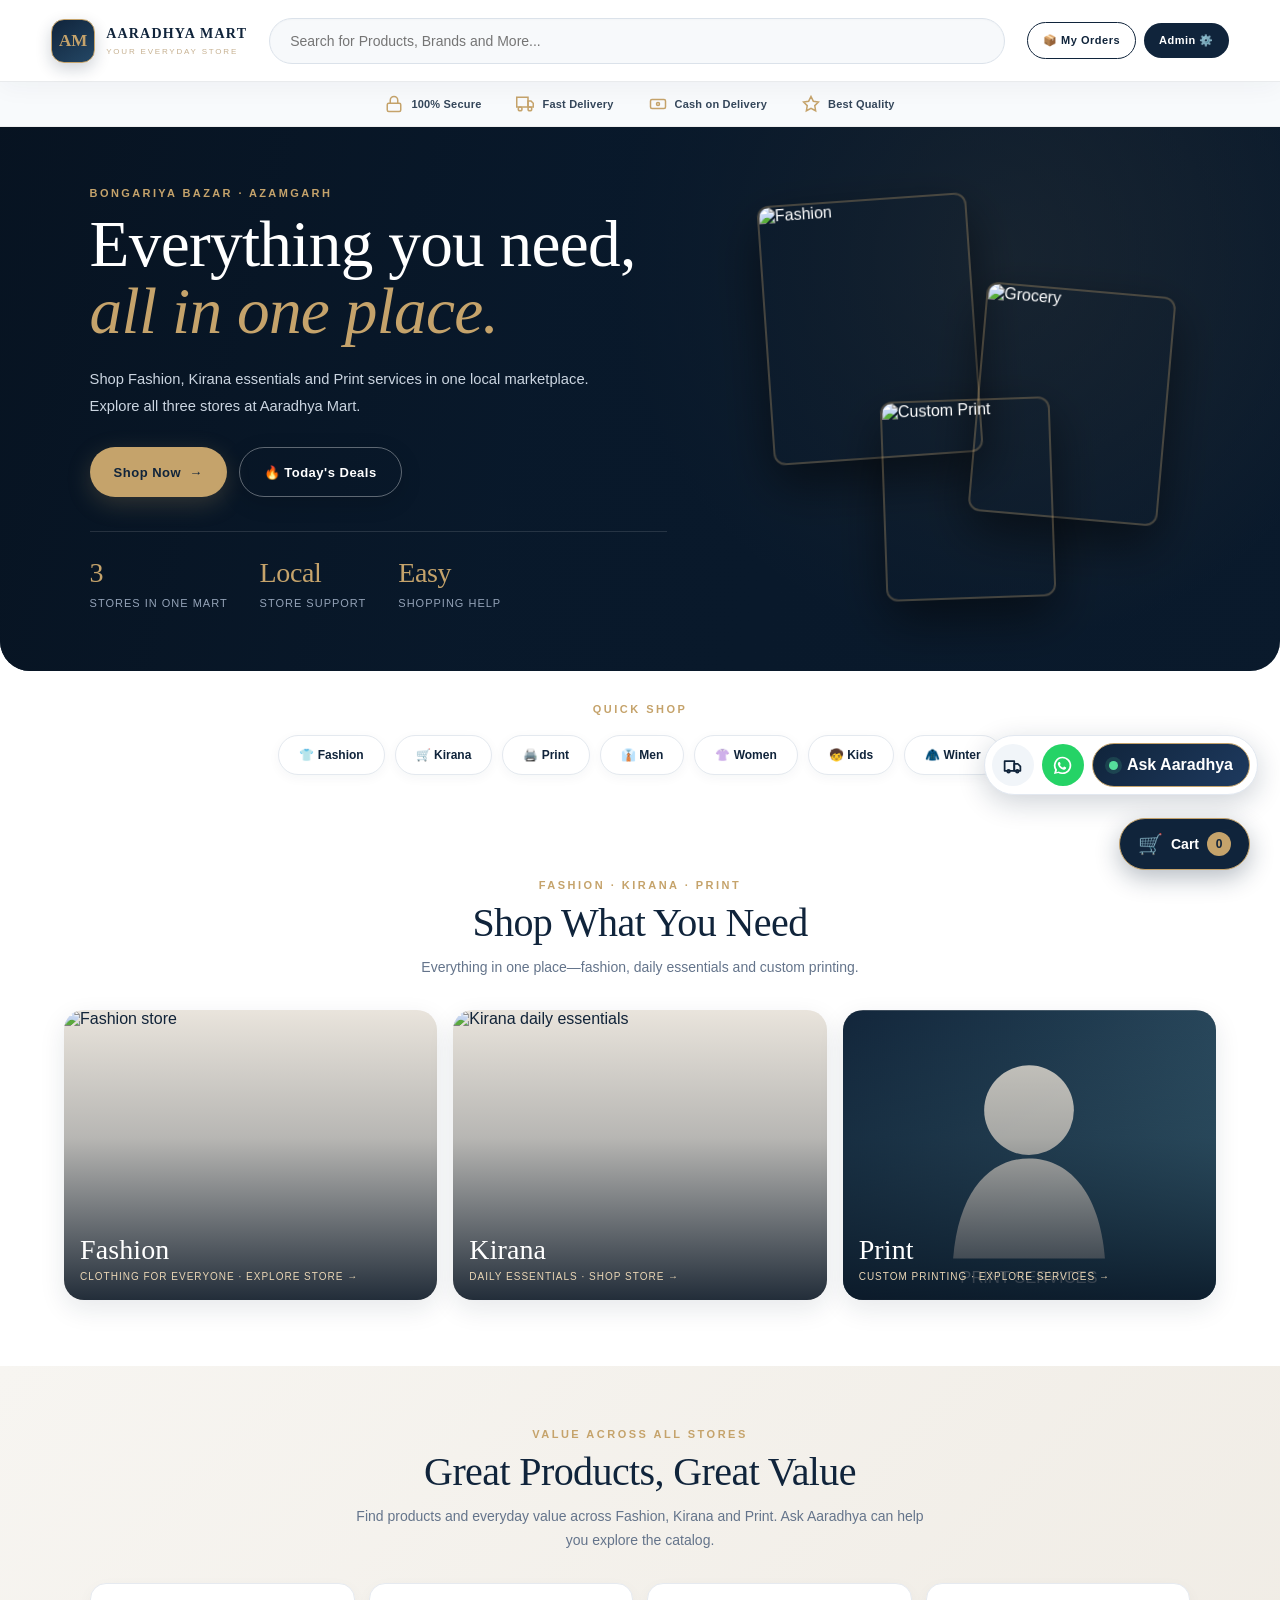
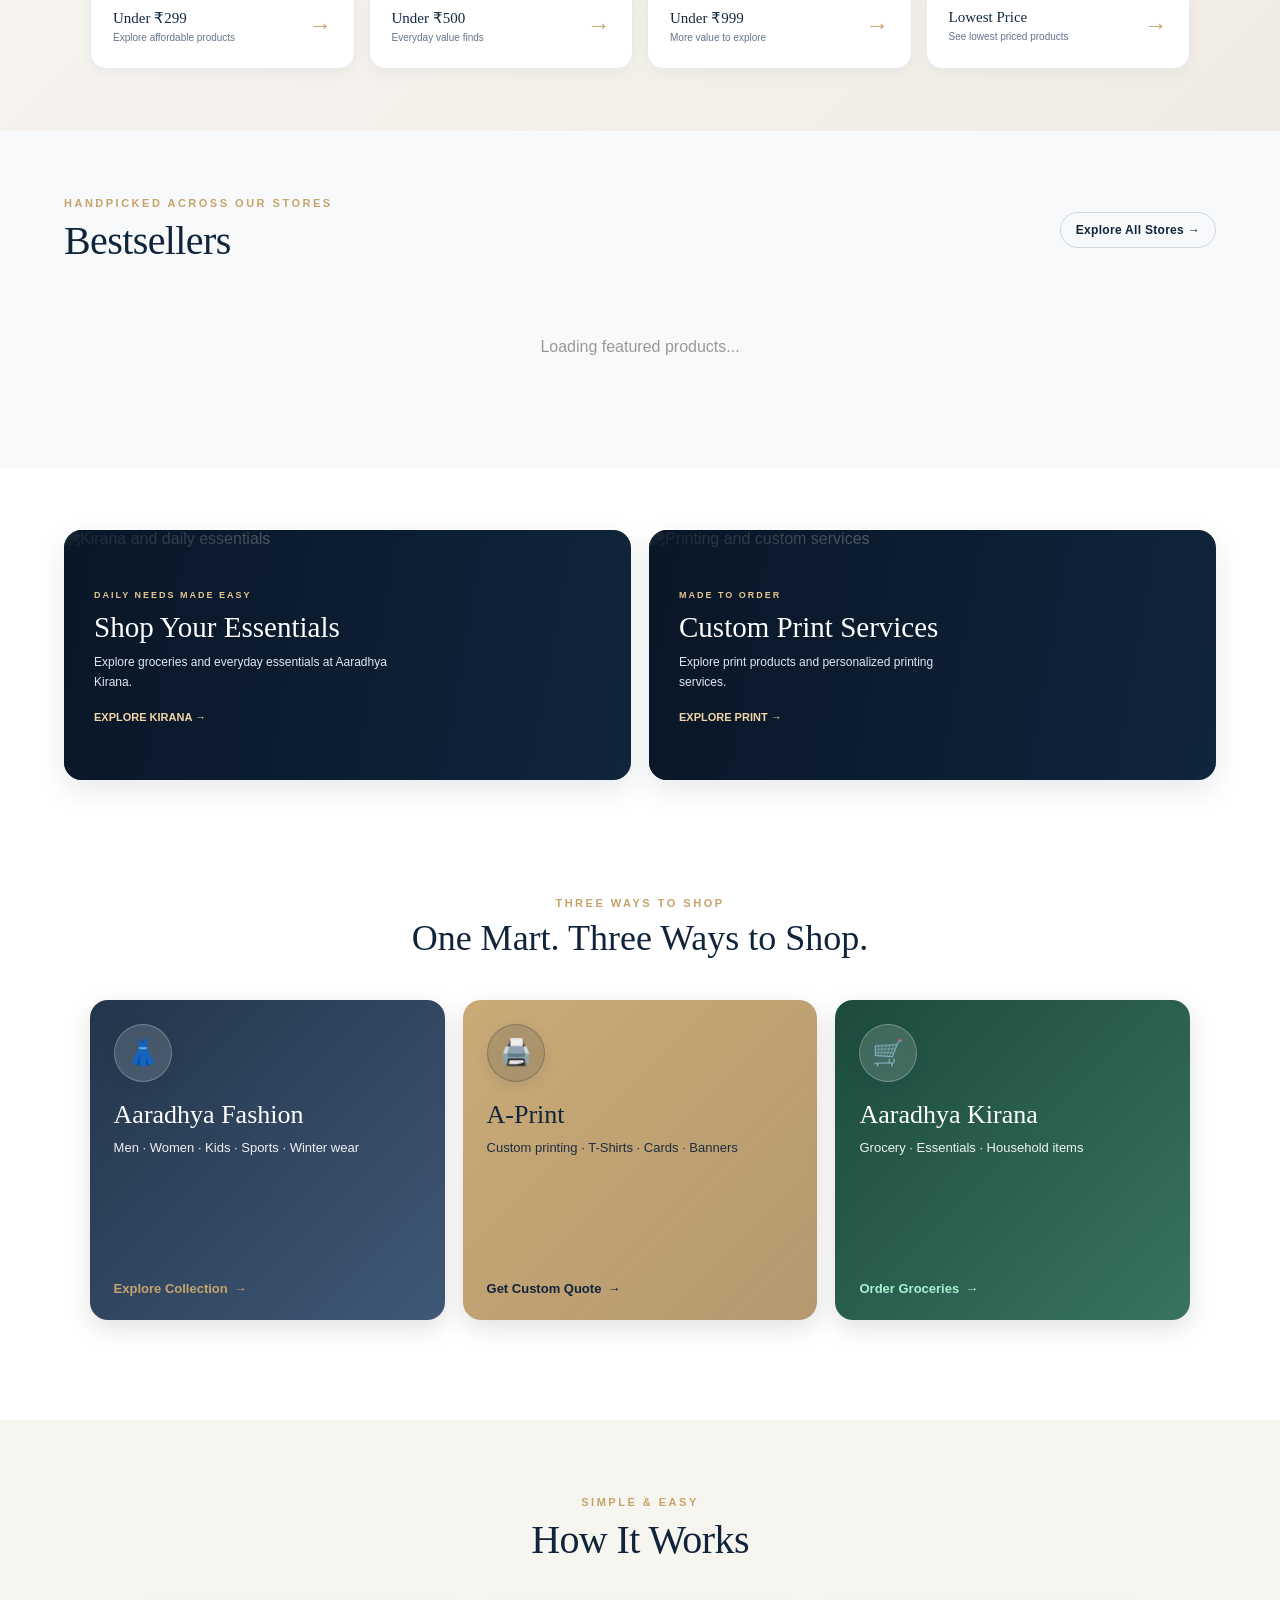
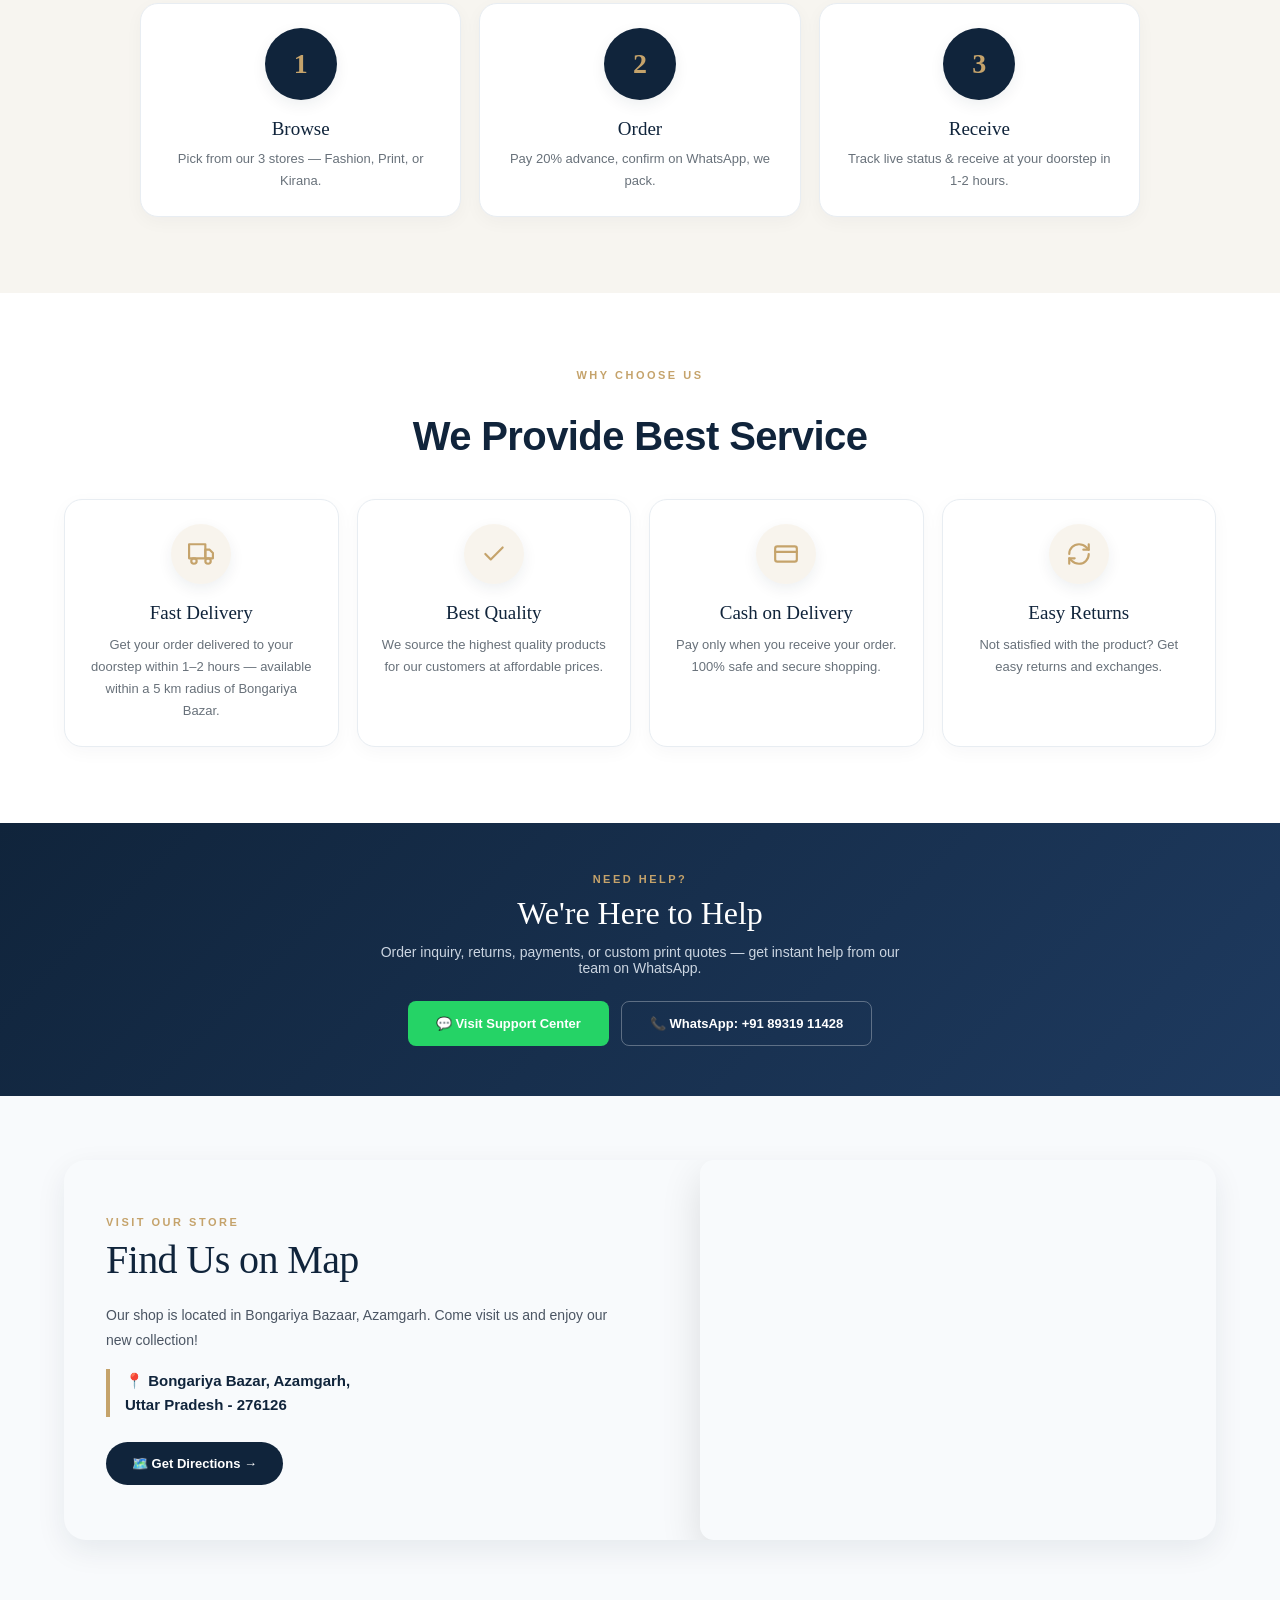
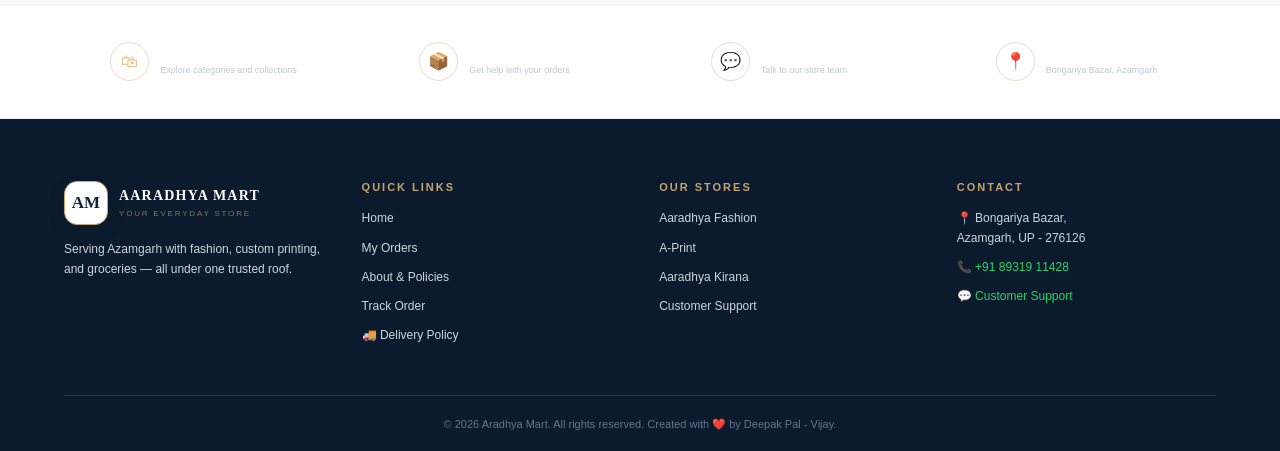
==== commit b789cb77: "Update index.html" ====
--- a/index.html
+++ b/index.html
@@ -452,6 +452,148 @@
     @media(max-width:900px){.hero-new{min-height:490px}.home-category-grid{gap:12px}}
     @media(max-width:650px){.hero-new{min-height:0;padding:42px 5%}.hero-copy-new h1{font-size:clamp(34px,9vw,48px);margin-bottom:16px}.hero-copy-new p{font-size:13px;line-height:1.7}.hero-cta-row{gap:9px;margin-bottom:26px}.hero-btn-primary,.hero-btn-secondary{padding:12px 19px;font-size:12px}.hero-stats{gap:14px}.hero-stat strong{font-size:19px}.hero-stat span{font-size:9px;letter-spacing:.6px}.quick-shop-section{padding-top:28px;padding-bottom:24px}.quick-shop-pills{gap:8px}.quick-pill{padding:10px 14px;font-size:11px}.home-category-section{padding-top:42px;padding-bottom:42px}.home-category-card{border-radius:13px;min-height:220px}.home-category-card strong{left:12px;bottom:14px}.home-budget-section{padding-top:42px;padding-bottom:42px}.home-budget-card{min-height:76px;border-radius:12px}.featured-section{padding-top:44px;padding-bottom:44px}.featured-header{margin-bottom:20px}.home-promo-row{padding-top:36px;padding-bottom:36px}.home-promo-card{border-radius:14px}.home-service-strip{padding-top:22px;padding-bottom:22px}}
     @media(prefers-reduced-motion:reduce){.hero-copy-new,.hero-collage-img{animation:none!important}.home-category-card,.home-category-card img,.home-budget-card,.home-promo-card,.home-service-item{transition:none!important}}
+
+/* QUICK VIEW v8 */
+.quickview-modal{position:fixed;inset:0;display:none;align-items:center;justify-content:center;padding:18px;background:rgba(7,17,30,.72);backdrop-filter:blur(5px);z-index:10050}.quickview-modal.is-open{display:flex}.quickview-box{position:relative;width:min(880px,100%);max-height:90vh;overflow:auto;background:#fff;border-radius:20px;box-shadow:0 24px 80px rgba(0,0,0,.32);display:grid;grid-template-columns:1fr 1fr;color:#13283f}.quickview-close{position:absolute;top:12px;right:12px;width:38px;height:38px;border:0;border-radius:50%;background:#f1f5f9;color:#13283f;font-size:24px;cursor:pointer;z-index:2}.quickview-photo{background:#f6f7f9;min-height:320px;display:flex;align-items:center;justify-content:center;padding:24px;border-radius:20px 0 0 20px}.quickview-photo img{width:100%;max-height:480px;object-fit:contain;border-radius:12px}.quickview-info{padding:36px 30px;display:flex;flex-direction:column;justify-content:center;gap:12px}.quickview-store{align-self:flex-start;background:#eef2f7;color:#42566c;border-radius:30px;padding:6px 10px;font-size:11px;font-weight:700;letter-spacing:.7px;text-transform:uppercase}.quickview-title{font:normal 26px/1.25 Georgia,serif;margin:0;color:#13283f}.quickview-price{font-size:21px;font-weight:800;color:#13283f;display:flex;align-items:center;gap:8px;flex-wrap:wrap}.quickview-old-price{font-size:13px;color:#8491a0;text-decoration:line-through;font-weight:500}.quickview-discount{background:#e7f5ed;color:#187346;border-radius:5px;padding:4px 7px;font-size:11px;font-weight:800}.quickview-stock{font-size:12px;color:#19804b;font-weight:700}.quickview-description{font-size:13px;line-height:1.65;color:#64748b;margin:0;white-space:pre-line}.quickview-primary{display:inline-flex;justify-content:center;align-items:center;text-align:center;text-decoration:none;background:#13283f;color:#fff;padding:13px 18px;border-radius:10px;font-weight:700;font-size:13px;margin-top:6px}.quickview-primary:hover{background:#243d58}.quickview-trigger{position:relative;display:block;width:100%;z-index:11;border:0;border-radius:8px;background:rgba(17,38,60,.94);color:#fff;padding:10px 12px;margin-top:8px;font-weight:700;font-size:12px;cursor:pointer;opacity:1;transform:none;transition:background .2s}.quickview-trigger:hover,.quickview-trigger:focus{background:#243d58}.product-card{position:relative}@media(max-width:650px){.quickview-modal{padding:10px}.quickview-box{grid-template-columns:1fr;max-height:92vh;border-radius:16px}.quickview-photo{min-height:230px;max-height:38vh;padding:14px;border-radius:16px 16px 0 0}.quickview-photo img{max-height:34vh}.quickview-info{padding:22px 20px 24px;gap:10px}.quickview-title{font-size:22px}.quickview-close{top:9px;right:9px}.quickview-trigger{opacity:1;transform:none;padding:9px;font-size:11px}}
+  </style>
+  <style>
+
+  /* ===== AARADHYA MART HOMEPAGE PREMIUM UI/UX REFRESH v5 ===== */
+  :root { --am-ink:#10243b; --am-gold:#c5a36b; --am-paper:#f7f8fa; --am-border:#e6eaf0; }
+  html { scroll-behavior:smooth; scroll-padding-top:100px; }
+  body { background:#fff; color:var(--am-ink); }
+  .site-header { position:sticky; top:0; z-index:1000; display:grid; grid-template-columns:auto minmax(220px,1fr) auto; gap:22px; align-items:center; padding:12px clamp(16px,4vw,56px); background:rgba(255,255,255,.94); backdrop-filter:blur(16px); border-bottom:1px solid rgba(16,36,59,.09); box-shadow:0 5px 24px rgba(16,36,59,.045); }
+  .brand { gap:11px; text-decoration:none; color:var(--am-ink); }
+  .brand-mark { width:44px; height:44px; min-width:44px; border-radius:13px; display:grid; place-items:center; background:linear-gradient(145deg,#10243b,#244765); color:var(--am-gold); font-weight:900; box-shadow:0 6px 16px rgba(16,36,59,.2); }
+  .brand strong { font-size:14px; letter-spacing:1.2px; }
+  .brand small { letter-spacing:1.8px; opacity:.65; }
+  .header-search-container { width:100%; max-width:760px; margin-inline:auto; }
+  .header-search-input { border:1px solid #dbe2ea!important; border-radius:999px!important; background:#f7f9fb!important; min-height:46px; padding:0 20px!important; box-shadow:inset 0 1px 2px rgba(16,36,59,.02); transition:.2s; }
+  .header-search-input:focus { border-color:var(--am-gold)!important; background:#fff!important; box-shadow:0 0 0 4px rgba(197,163,107,.12)!important; outline:none; }
+  .header-actions { white-space:nowrap; }
+  .header-wa { border-radius:999px!important; font-weight:750!important; transition:transform .2s,box-shadow .2s!important; }
+  .header-wa:hover { transform:translateY(-1px); box-shadow:0 5px 15px rgba(16,36,59,.1); }
+  .trust-badges-bar { gap:clamp(14px,3vw,35px); background:#f8fafc; padding:13px 5%; }
+  .trust-badge { font-size:11px; letter-spacing:.2px; color:#34465a; }
+  .hero-new { min-height:530px; border-radius:0 0 30px 30px; }
+  .hero-grid { max-width:1380px; gap:clamp(24px,4vw,60px); }
+  .hero-copy-new h1 { font-size:clamp(38px,5.1vw,68px); line-height:1.02; }
+  .hero-copy-new p { font-size:clamp(14px,1.15vw,16px); max-width:500px; }
+  .hero-btn-primary,.hero-btn-secondary { min-height:50px; padding-inline:24px; }
+  .hero-stats { gap:clamp(14px,2.5vw,32px); }
+  .hero-stat strong { font-size:clamp(21px,2.5vw,28px); }
+  .quick-shop-section { padding:32px 5% 38px; }
+  .quick-shop-pills { max-width:1000px; margin:20px auto 0; }
+  .quick-pill { border-color:#e4e9ef; border-radius:999px; background:#fff; font-weight:700; box-shadow:0 3px 12px rgba(16,36,59,.045); }
+  .home-category-section,.featured-section,.home-budget-section,.home-promo-row { padding-left:clamp(18px,5vw,72px); padding-right:clamp(18px,5vw,72px); }
+  .home-section-head { text-align:center; margin:0 auto 30px; max-width:750px; }
+  .home-section-head h2,.featured-header h2,.how-it-works h2,.features-section h2,.map-info h2 { font-size:clamp(28px,3.2vw,40px)!important; letter-spacing:-.6px; }
+  .home-section-head p { color:#64748b; font-size:14px; line-height:1.7; }
+  .home-category-grid { grid-template-columns:repeat(3,minmax(0,1fr)); }
+  .home-category-card { min-height:250px; overflow:hidden; border-radius:20px; box-shadow:0 9px 26px rgba(16,36,59,.1); }
+  .home-category-card img { transition:transform .65s cubic-bezier(.2,.7,.2,1),filter .3s; }
+  .home-category-card strong { font-size:clamp(20px,2vw,26px); }
+  .home-category-card strong small { font-size:12px; font-weight:500; }
+  .home-budget-grid { gap:14px; }
+  .home-budget-card { padding:20px 22px; border:1px solid #e6eaf0; background:#fff; box-shadow:0 5px 16px rgba(16,36,59,.04); border-radius:16px; text-align:left; transition:transform .2s,box-shadow .2s,border-color .2s; }
+  .home-budget-card b { color:#132a43; font-size:15px; }
+  .home-budget-card small { color:#64748b; }
+  .home-budget-card:hover { transform:translateY(-3px); border-color:#c5a36b; box-shadow:0 12px 24px rgba(16,36,59,.1); }
+  .featured-grid { gap:18px; }
+  .featured-header { align-items:center; }
+  .featured-view-all { text-decoration:none; }
+  .product-card { border:1px solid #e7ebf0; border-radius:16px; overflow:hidden; background:#fff; box-shadow:0 4px 14px rgba(16,36,59,.04); transition:transform .25s,box-shadow .25s; }
+  .product-card:hover { transform:translateY(-4px); box-shadow:0 12px 26px rgba(16,36,59,.11); }
+  .product-image-wrap { background:#f7f8fa; }
+  .product-info { padding:14px; }
+  .home-promo-row { gap:18px; }
+  .home-promo-card { min-height:250px; overflow:hidden; }
+  .home-promo-card h3 { font-size:clamp(21px,2.5vw,29px); }
+  .store-directory-grid { gap:18px; }
+  .store-dir-card-new { border-radius:18px; padding:24px; transition:transform .25s,box-shadow .25s; }
+  .store-dir-card-new:hover { transform:translateY(-4px); box-shadow:0 14px 30px rgba(16,36,59,.12); }
+  .store-icon-circle { box-shadow:0 5px 15px rgba(16,36,59,.08); }
+  .how-it-works,.features-section { padding:clamp(42px,6vw,76px) clamp(18px,5vw,72px); }
+  .hiw-grid,.features-grid { gap:18px; }
+  .hiw-step,.feature-card-new { border:1px solid #e8edf2; border-radius:18px; background:#fff; padding:24px; box-shadow:0 5px 18px rgba(16,36,59,.035); transition:transform .25s,box-shadow .25s; }
+  .hiw-step:hover,.feature-card-new:hover { transform:translateY(-3px); box-shadow:0 12px 25px rgba(16,36,59,.08); }
+  .hiw-step-num,.feature-icon-circle { box-shadow:0 5px 15px rgba(16,36,59,.07); }
+  .map-section { padding:clamp(35px,5vw,65px) clamp(18px,5vw,72px); background:#f8fafc; }
+  .map-container { border-radius:22px; overflow:hidden; box-shadow:0 10px 30px rgba(16,36,59,.08); }
+  .map-info { padding:clamp(22px,4vw,42px); }
+  .map-btn { border-radius:999px; }
+  .home-service-strip { padding:25px clamp(18px,5vw,72px); background:#fff; border-top:1px solid #edf0f4; border-bottom:1px solid #edf0f4; }
+  .home-service-item { border-radius:12px; padding:12px; }
+  .footer-new { padding:clamp(35px,5vw,62px) clamp(18px,5vw,72px) 20px; }
+  .footer-grid-new { gap:clamp(18px,3vw,40px); }
+  .footer-col a { transition:color .2s,transform .2s; }
+  .footer-col a:hover { transform:translateX(2px); }
+  .global-cart-btn { border-radius:999px; padding:13px 18px; backdrop-filter:blur(8px); }
+  .track-float-btn { border-radius:999px; }
+  .quickview-box,.deal-modal-box,.welcome-box { border-radius:22px; }
+  button,a,input,select { -webkit-tap-highlight-color:transparent; }
+  :focus-visible { outline:3px solid rgba(197,163,107,.7); outline-offset:3px; }
+  @media(max-width:1000px){
+    .site-header { grid-template-columns:1fr auto; gap:12px; }
+    .header-search-container { grid-column:1/-1; grid-row:2; max-width:none; }
+    .header-actions { grid-column:2; grid-row:1; }
+    .home-category-card { min-height:220px; }
+  }
+  @media(max-width:650px){
+    .site-header { position:relative; grid-template-columns:1fr; padding:12px 14px; gap:10px; }
+    .brand { justify-self:center; }
+    .header-actions { grid-column:auto; grid-row:auto; justify-content:center; width:100%; }
+    .header-actions .header-wa { flex:1; text-align:center; justify-content:center; font-size:11px!important; padding:9px 8px!important; }
+    .header-search-container { grid-column:auto; grid-row:auto; }
+    .header-search-input { min-height:44px; font-size:13px; }
+    .trust-badges-bar { justify-content:space-around; gap:10px 12px; padding:12px 10px; }
+    .trust-badge { flex-basis:calc(50% - 10px); justify-content:center; font-size:10px; }
+    .hero-new { border-radius:0 0 20px 20px; padding:38px 18px 34px; min-height:0; }
+    .hero-grid { grid-template-columns:1fr; gap:10px; }
+    .hero-copy-new h1 { font-size:clamp(34px,10vw,45px); }
+    .hero-copy-new p { font-size:13px; }
+    .hero-cta-row { gap:9px; }
+    .hero-btn-primary,.hero-btn-secondary { min-height:44px; padding:11px 17px; font-size:12px; }
+    .hero-stats { gap:10px 16px; }
+    .hero-stat strong { font-size:19px; }
+    .hero-stat span { font-size:9px; letter-spacing:.5px; }
+    .quick-shop-section { padding:24px 14px 26px; }
+    .quick-shop-pills { gap:8px; }
+    .quick-pill { padding:10px 13px; font-size:11px; }
+    .home-section-head { margin-bottom:22px; }
+    .home-section-head h2,.featured-header h2,.how-it-works h2,.features-section h2,.map-info h2 { font-size:28px!important; }
+    .home-category-section,.featured-section,.home-budget-section,.home-promo-row { padding-left:14px; padding-right:14px; }
+    .home-category-grid { grid-template-columns:1fr; gap:12px; }
+    .home-category-card { min-height:190px; border-radius:15px; }
+    .home-budget-grid { grid-template-columns:repeat(2,minmax(0,1fr)); gap:10px; }
+    .home-budget-card { padding:15px 13px; min-height:72px; }
+    .home-budget-card b { font-size:13px; }
+    .home-budget-card small { font-size:10px; }
+    .featured-header { gap:12px; }
+    .featured-view-all { font-size:11px; padding:8px 11px; }
+    .featured-grid { gap:10px; }
+    .home-promo-row { grid-template-columns:1fr; gap:12px; }
+    .home-promo-card { min-height:210px; }
+    .store-directory-grid { grid-template-columns:1fr; gap:12px; }
+    .store-dir-card-new { padding:18px; border-radius:15px; }
+    .how-it-works,.features-section { padding:40px 14px; }
+    .hiw-grid,.features-grid { grid-template-columns:1fr; gap:12px; }
+    .hiw-step,.feature-card-new { padding:19px; border-radius:15px; }
+    .map-section { padding:34px 14px; }
+    .map-container { grid-template-columns:1fr; border-radius:16px; }
+    .map-iframe { min-height:260px; }
+    .home-service-strip { grid-template-columns:repeat(2,minmax(0,1fr)); gap:8px; padding:18px 12px; }
+    .home-service-item { padding:10px 8px; }
+    .home-service-item strong { font-size:11px; }
+    .home-service-item small { font-size:10px; }
+    .footer-grid-new { grid-template-columns:1fr 1fr; gap:22px 16px; }
+    .footer-bottom { font-size:10px; line-height:1.6; }
+    .global-cart-btn { bottom:14px!important; right:12px!important; }
+    .whatsapp-float-btn { bottom:14px!important; left:12px!important; }
+    .track-float-btn { bottom:74px!important; left:12px!important; }
+  }
+  @media(prefers-reduced-motion:reduce){html{scroll-behavior:auto}*,*:before,*:after{animation-duration:.01ms!important;animation-iteration-count:1!important;transition-duration:.01ms!important}}
+
   </style>
 </head>
 <body>
@@ -586,6 +728,9 @@
       <a class="home-promo-card home-promo-kirana" href="kirana.html"><img loading="lazy" src="https://images.unsplash.com/photo-1542838132-92c53300491e?auto=format&fit=crop&w=1000&q=80" alt="Kirana and daily essentials"><div><span>Daily needs made easy</span><h3>Shop Your Essentials</h3><p>Explore groceries and everyday essentials at Aaradhya Kirana.</p><b>EXPLORE KIRANA →</b></div></a>
       <a class="home-promo-card home-promo-print" href="print.html"><img loading="lazy" src="https://images.unsplash.com/photo-1562654501-a0ccc0fc3fb1?auto=format&fit=crop&w=1000&q=80" alt="Printing and custom services"><div><span>Made to order</span><h3>Custom Print Services</h3><p>Explore print products and personalized printing services.</p><b>EXPLORE PRINT →</b></div></a>
     </section>
+
+
+<div class="quickview-modal" id="productQuickView" role="dialog" aria-modal="true" aria-labelledby="quickViewTitle" aria-hidden="true"><div class="quickview-box"><button class="quickview-close" type="button" aria-label="Close product preview" onclick="closeProductQuickView()">&times;</button><div class="quickview-photo"><img id="quickViewImage" src="https://placehold.co/500?text=Product" alt="Product preview"></div><div class="quickview-info"><span class="quickview-store" id="quickViewStore">Aaradhya Mart</span><h2 class="quickview-title" id="quickViewTitle">Product name</h2><div class="quickview-price" id="quickViewPrice"></div><div class="quickview-stock" id="quickViewStock"></div><p class="quickview-description" id="quickViewDescription">Product details</p><a class="quickview-primary" id="quickViewShopLink" href="fashion.html">View in Store</a></div></div></div>
 
     <!-- RECENTLY VIEWED -->
     <section class="recent-section" id="recentlyViewedSection" style="display:none;">
@@ -928,6 +1073,13 @@
       } catch(e) {}
     }
 
+    /* ============ PRODUCT QUICK VIEW ============ */
+    window.aaradhyaQuickViewProducts=window.aaradhyaQuickViewProducts||[];
+    function quickViewRegister(product){window.aaradhyaQuickViewProducts.push(product);return window.aaradhyaQuickViewProducts.length-1;}
+    window.openProductQuickView=function(index){const p=window.aaradhyaQuickViewProducts[Number(index)];if(!p)return;const img=String(p.image||p.imageUrl||'').split(',')[0].trim()||'https://placehold.co/500?text=Product';const store=String(p.store||'Aaradhya Mart');const storeKey=store.toLowerCase();const storeFile=/fashion/.test(storeKey)?'fashion':(/kirana|grocery/.test(storeKey)?'kirana':(/print/.test(storeKey)?'print':storeKey.replace(/[^a-z0-9-]/g,'')||'fashion'));const price=Number(p.price||p.sellingPrice||p.selling_price||0);const original=Number(p.originalPrice||0);const priceEl=document.getElementById('quickViewPrice');priceEl.textContent=price>0?'₹'+price.toLocaleString('en-IN'):'Price on request';if(original>price&&price>0){const old=document.createElement('span');old.className='quickview-old-price';old.textContent='₹'+original.toLocaleString('en-IN');priceEl.appendChild(old);const badge=document.createElement('span');badge.className='quickview-discount';badge.textContent=Math.round((original-price)/original*100)+'% OFF';priceEl.appendChild(badge)}const imageEl=document.getElementById('quickViewImage');imageEl.src=img;imageEl.alt=String(p.name||'Product preview');imageEl.onerror=()=>{imageEl.src='https://placehold.co/500?text=Product'};document.getElementById('quickViewStore').textContent=store;document.getElementById('quickViewTitle').textContent=String(p.name||'Product');const stock=Number(p.stock);document.getElementById('quickViewStock').textContent=Number.isFinite(stock)?(stock>0?'In stock · '+stock+' available':'Currently out of stock'):'Availability may vary';document.getElementById('quickViewDescription').textContent=String(p.description||p.details||p.category||'View this product in its store for more details, options and availability.');const link=document.getElementById('quickViewShopLink');link.href=storeFile+'.html';link.textContent='View in '+store+' Store';const modal=document.getElementById('productQuickView');modal.classList.add('is-open');modal.setAttribute('aria-hidden','false');document.body.style.overflow='hidden';};
+    window.closeProductQuickView=function(){const modal=document.getElementById('productQuickView');if(!modal)return;modal.classList.remove('is-open');modal.setAttribute('aria-hidden','true');document.body.style.overflow='';};
+    document.addEventListener('click',e=>{const trigger=e.target.closest('[data-quickview-index]');if(trigger){e.preventDefault();e.stopPropagation();window.openProductQuickView(trigger.dataset.quickviewIndex);return;}if(e.target.id==='productQuickView')window.closeProductQuickView();});document.addEventListener('keydown',e=>{if(e.key==='Escape')window.closeProductQuickView();});
+
     /* ============ FEATURED PRODUCTS ============ */
     async function loadFeatured() {
       try {
@@ -957,6 +1109,7 @@
             ? `<span style="font-size: 11px; color: #999; text-decoration: line-through; margin-left: 5px; font-weight: normal;">₹${p.originalPrice}</span>`
             : '';
 
+          const quickIndex=quickViewRegister(p);
           return `
             <article class="product-card">
               <a href="${storeFile}.html" style="text-decoration: none; color: inherit; display: block;">
@@ -969,6 +1122,7 @@
                   ₹${p.price}${oldPrice}${discountHtml}
                 </div>
               </a>
+              <button class="quickview-trigger" type="button" data-quickview-index="${quickIndex}" aria-label="Quick view ${p.name}">Quick View · Preview</button>
             </article>`;
         }).join("");
       } catch(e) {
@@ -1004,6 +1158,7 @@
               discountHtml = `<span class="discount-badge">${discountPercent}% OFF</span>`;
             }
 
+            const quickIndex=quickViewRegister(p);
             return `
               <article class="product-card">
                 <a href="${storeFile}.html" style="text-decoration: none; color: inherit; display: block;">
@@ -1013,6 +1168,7 @@
                   <h3 style="font-size: 13px; margin: 8px 0 4px; height: 34px; overflow: hidden; line-height: 1.3; font-weight: bold; color: var(--navy);">${p.name}</h3>
                   <div style="font-size: 14px; font-weight: bold; color: var(--navy); display: flex; align-items: center; flex-wrap: wrap;">₹${p.price}${discountHtml}</div>
                 </a>
+                <button class="quickview-trigger" type="button" data-quickview-index="${quickIndex}" aria-label="Quick view ${p.name}">Quick View · Preview</button>
               </article>
             `;
           }).join("");
--- a/style.css
+++ b/style.css
@@ -1218,66 +1218,31 @@
   .step-time { font-size: 8px; }
 }
 
-/* ===== Aaradhya Mart Universal Search & Smart Filters ===== */
-.universal-filters{display:grid;gap:12px;margin:0 0 20px;padding:14px;background:#f8fafc;border:1px solid #e5eaf1;border-radius:14px}
-.uf-row{display:flex;align-items:center;gap:10px;flex-wrap:wrap}
-.uf-search{display:flex;align-items:center;gap:9px;flex:1;min-width:220px;background:#fff;border:1px solid #d9e1ec;border-radius:10px;padding:0 12px;min-height:44px;color:#64748b}
-.uf-search input{border:0!important;outline:0!important;background:transparent!important;width:100%;min-width:0;min-height:40px;font:inherit;color:#10243b}
-.universal-filters select,.universal-filters input[type=number]{min-height:42px;padding:9px 11px;border:1px solid #d9e1ec;border-radius:9px;background:#fff;color:#10243b;font:inherit;min-width:125px;max-width:100%}
-.universal-filters select:focus,.universal-filters input:focus{outline:2px solid #93c5fd;outline-offset:1px}
-.uf-clear{min-height:40px;padding:8px 14px;border:1px solid #cbd5e1;border-radius:9px;background:#fff;color:#10243b;font-weight:600;cursor:pointer}
-.uf-store-badge{position:absolute;top:10px;left:10px;z-index:2;background:#10243b;color:#fff;font-size:11px;font-weight:700;padding:5px 8px;border-radius:6px}
-@media(max-width:600px){.universal-filters{padding:10px;gap:9px}.uf-row{gap:8px}.uf-search{flex-basis:100%;min-width:0}.universal-filters select,.universal-filters input[type=number]{flex:1;min-width:calc(50% - 8px);font-size:14px}.uf-clear{flex:1}}
-
-/* ===== Universal Filters: compact polish (Nov 2026) ===== */
-#universalFilters.universal-filters{
-  position:relative;
-  inset:auto;
-  z-index:1;
-  display:grid;
-  grid-template-columns:minmax(0,1fr);
-  gap:10px;
-  width:100%;
-  max-height:none;
-  height:auto;
-  overflow:visible;
-  margin:0 0 18px;
-  padding:12px 14px;
-  background:#fff;
-  border:1px solid #dce4ee;
-  border-radius:12px;
-  box-shadow:0 3px 12px rgba(16,36,59,.06);
-}
-#universalFilters .uf-row{display:flex;align-items:center;gap:9px;flex-wrap:wrap;min-width:0}
-#universalFilters .uf-search-row{display:grid;grid-template-columns:minmax(0,1fr) minmax(145px,190px);gap:9px}
-#universalFilters .uf-search{min-width:0;width:100%;min-height:40px;padding:0 11px;border-radius:8px}
-#universalFilters .uf-search input{min-height:38px;font-size:14px}
-#universalFilters select,#universalFilters input[type=number]{min-width:0;min-height:38px;height:38px;padding:7px 9px;border-radius:8px;font-size:13px;flex:1 1 125px}
-#universalFilters .uf-clear{min-height:38px;height:38px;padding:7px 13px;border-radius:8px;font-size:13px;flex:0 0 auto;background:#10243b;color:#fff;border-color:#10243b}
-#universalFilters .uf-clear:hover{background:#1d3553}
-#productGrid{position:relative;z-index:0;margin-top:0}
-@media(max-width:700px){
-  #universalFilters.universal-filters{padding:10px;margin-bottom:14px;gap:8px}
-  #universalFilters .uf-search-row{grid-template-columns:minmax(0,1fr)}
-  #universalFilters select,#universalFilters input[type=number]{flex:1 1 calc(50% - 8px);min-width:0;font-size:13px}
-  #universalFilters .uf-clear{flex:1 1 calc(50% - 8px)}
-}
-@media(max-width:380px){
-  #universalFilters select,#universalFilters input[type=number],#universalFilters .uf-clear{flex-basis:100%}
-}
-/* Search-history style dropdown (replaces bulky filter panel) */
-.universal-search-wrap{position:relative;z-index:30;margin:0 0 16px;width:100%;}
-.uf-search-box{display:flex;align-items:center;gap:12px;min-height:46px;padding:0 14px;border:1px solid #d8dee8;border-radius:10px;background:#fff;box-shadow:0 1px 3px rgba(15,23,42,.06);color:#667085;transition:border-color .18s,box-shadow .18s;}
-.uf-search-box:focus-within{border-color:#1685ff;box-shadow:0 0 0 2px rgba(22,133,255,.15);}
-.uf-search-icon{font-size:23px;line-height:1;flex:none;color:#667085;}
-.uf-search-box input{border:0!important;outline:0!important;box-shadow:none!important;background:transparent!important;width:100%;min-width:0;min-height:44px;padding:0!important;font:inherit;color:#182538;font-size:15px;}
-.uf-search-clear{border:0;background:transparent;color:#64748b;font-size:22px;line-height:1;cursor:pointer;padding:4px 8px;}
-.uf-suggestions{display:none;position:absolute;top:calc(100% + 3px);left:0;right:0;max-height:min(360px,65vh);overflow-y:auto;background:#fff;border:1px solid #e1e6ee;border-radius:0 0 12px 12px;box-shadow:0 8px 22px rgba(15,23,42,.15);z-index:100;}
-.uf-suggestions.active{display:block;}
-.uf-suggestion{display:flex;align-items:center;gap:14px;width:100%;text-align:left;padding:12px 16px;border:0;background:#fff;cursor:pointer;color:#202a38;}
-.uf-suggestion:hover,.uf-suggestion:focus{background:#f5f8fc;outline:none;}
-.uf-suggestion-icon{width:28px;height:28px;display:flex;align-items:center;justify-content:center;flex:none;color:#7b8797;font-size:19px;}
-.uf-suggestion-text{display:flex;flex-direction:column;gap:2px;min-width:0;}
-.uf-suggestion-title{font-size:14px;line-height:1.4;overflow-wrap:anywhere;}
-.uf-suggestion-sub{font-size:13px;line-height:1.35;color:#1765d1;}
-@media(max-width:600px){.uf-search-box{min-height:44px;padding:0 11px;border-radius:9px}.uf-search-box input{min-height:42px;font-size:14px}.uf-suggestion{padding:11px 12px;gap:10px}.uf-suggestions{max-height:55vh}}
+/* ==================== PRODUCT CARD UPGRADE v7 (scoped) ==================== */
+#featuredSection .featured-grid, #recentGrid { align-items: stretch; }
+#featuredSection .product-card, #recentGrid .product-card {
+  border: 1px solid rgba(16,36,59,.10); border-radius: 16px; padding: 10px;
+  background: linear-gradient(180deg,#fff 0%,#fcfcfd 100%);
+  box-shadow: 0 3px 12px rgba(16,36,59,.045); overflow: hidden;
+  transition: transform .22s ease, box-shadow .22s ease, border-color .22s ease;
+}
+#featuredSection .product-card:hover, #recentGrid .product-card:hover {
+  transform: translateY(-3px); border-color: rgba(191,160,96,.65);
+  box-shadow: 0 12px 24px rgba(16,36,59,.11);
+}
+#featuredSection .product-image-wrap, #recentGrid .product-image-wrap {
+  border-radius: 12px; background: #f5f6f8; aspect-ratio: 4/5; margin-bottom: 9px;
+}
+#featuredSection .product-image-wrap img, #recentGrid .product-image-wrap img {
+  padding: 7px; transition: transform .3s ease;
+}
+#featuredSection .product-card:hover .product-image-wrap img, #recentGrid .product-card:hover .product-image-wrap img { transform: scale(1.035); }
+#featuredSection .product-tag { border-radius: 999px; padding: 5px 9px; font-size: 9px; letter-spacing: .5px; box-shadow: 0 2px 8px rgba(0,0,0,.12); }
+#featuredSection .product-card h3, #recentGrid .product-card h3 { min-height: 34px; margin: 8px 0 6px; line-height: 1.35; }
+#featuredSection .product-card a, #recentGrid .product-card a { height: 100%; }
+#featuredSection .product-card a > div:last-child, #recentGrid .product-card a > div:last-child { gap: 3px; }
+#featuredSection .discount-badge, #recentGrid .discount-badge { border-radius: 999px; padding: 3px 7px; font-size: 9px; }
+@media (max-width: 650px) {
+  #featuredSection .product-card, #recentGrid .product-card { padding: 7px; border-radius: 13px; }
+  #featuredSection .product-image-wrap, #recentGrid .product-image-wrap { border-radius: 9px; margin-bottom: 7px; }
+}
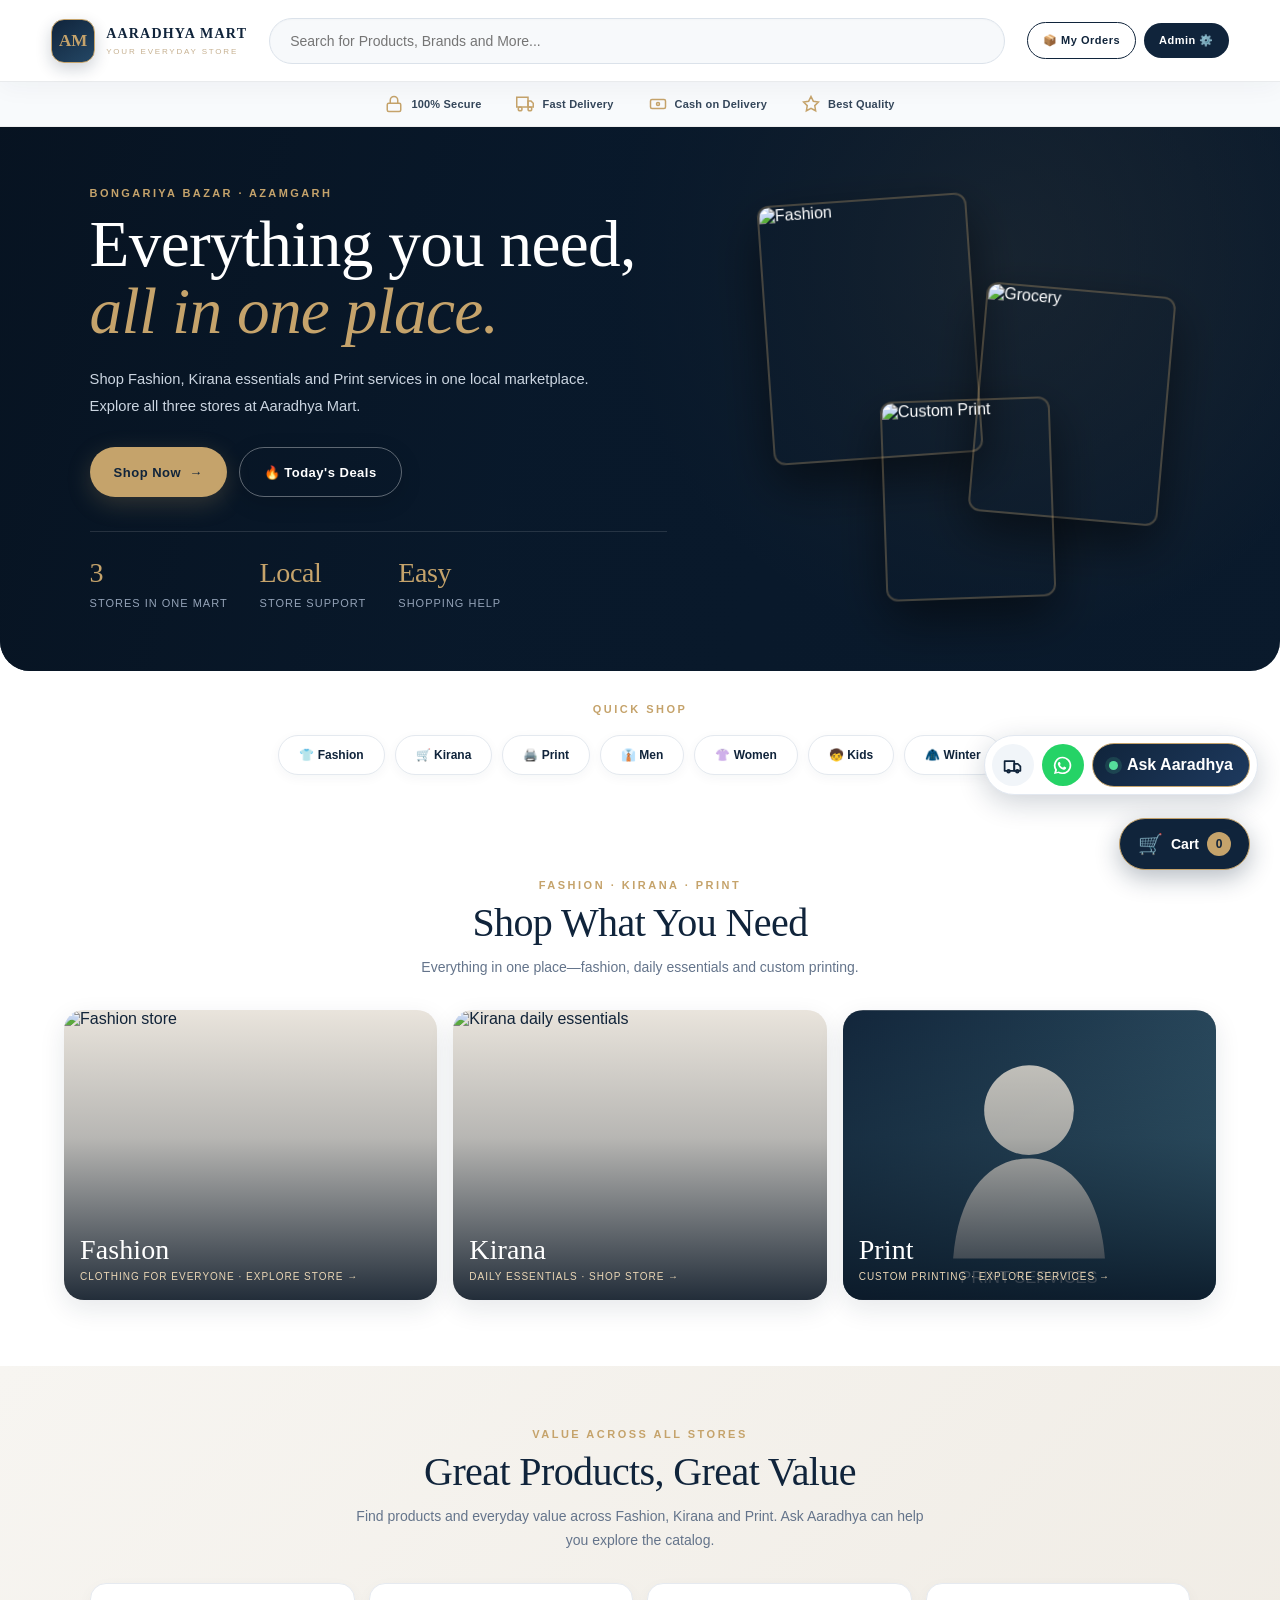
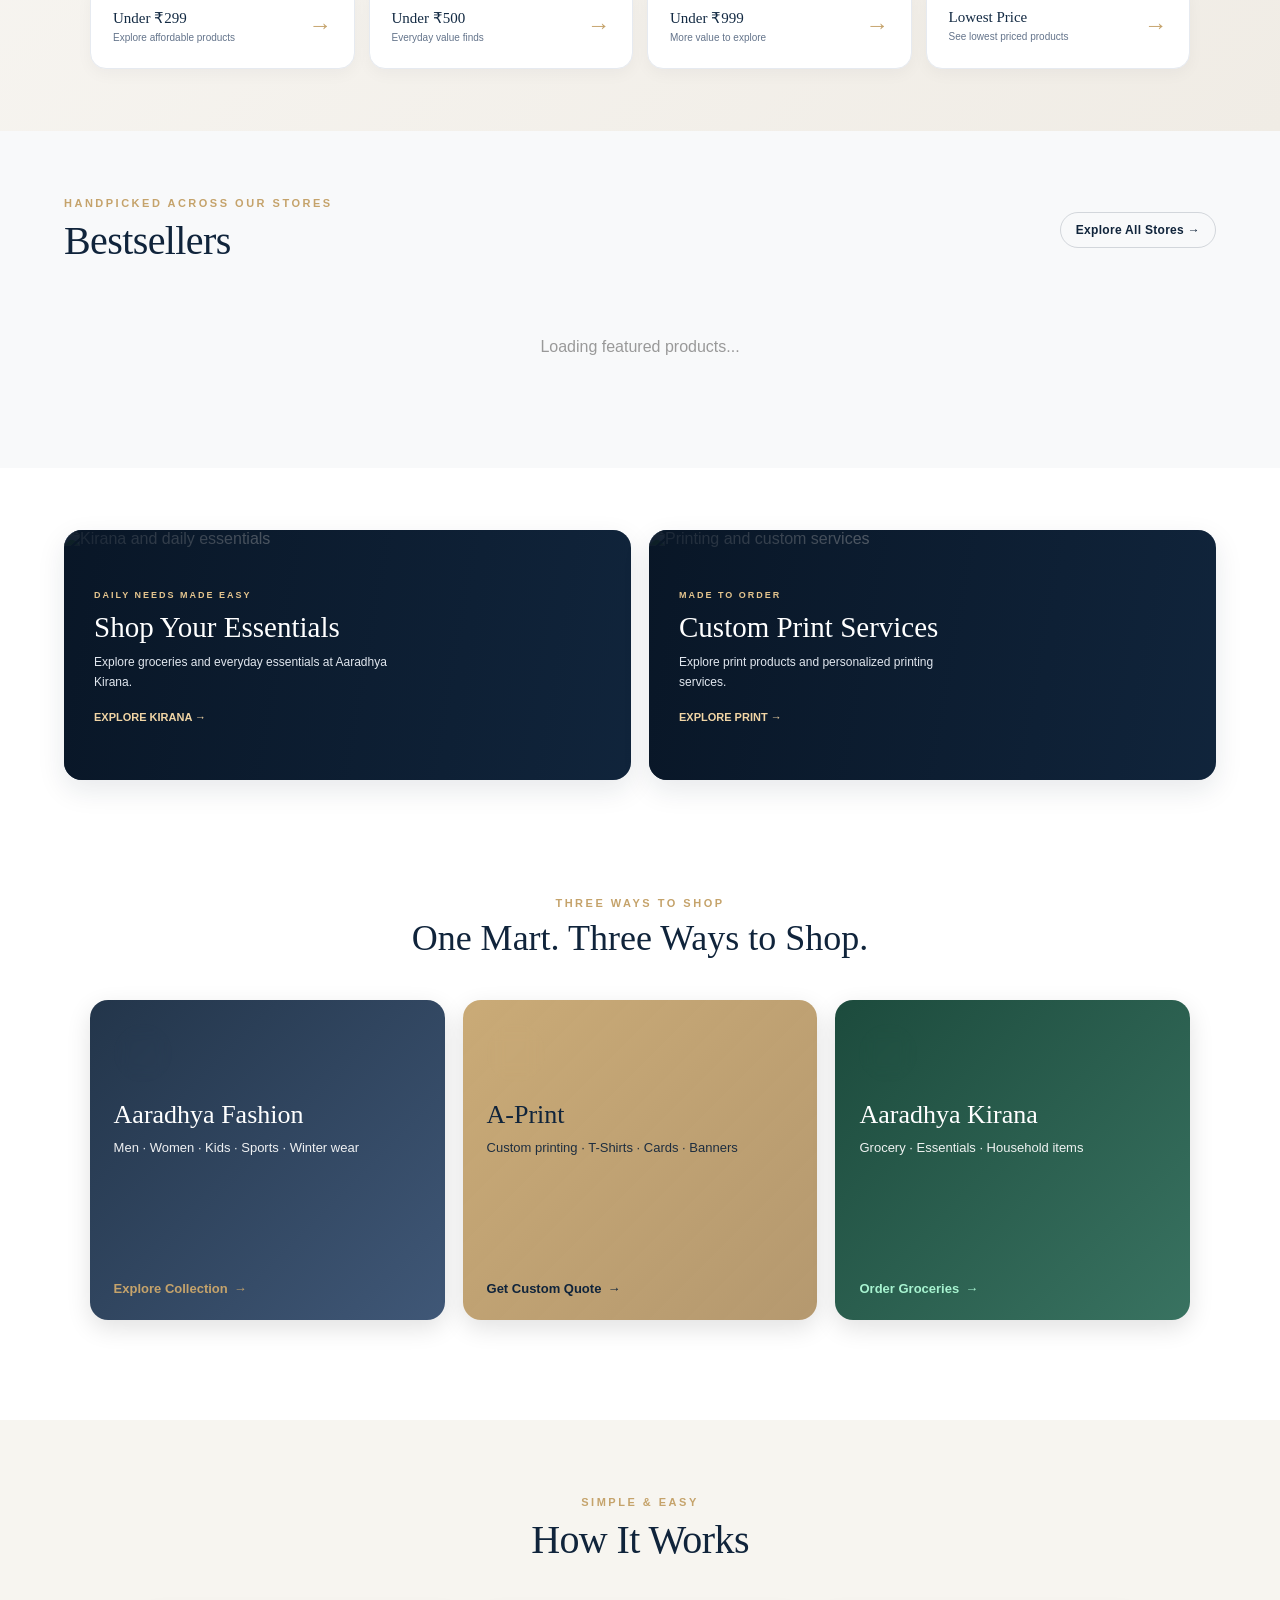
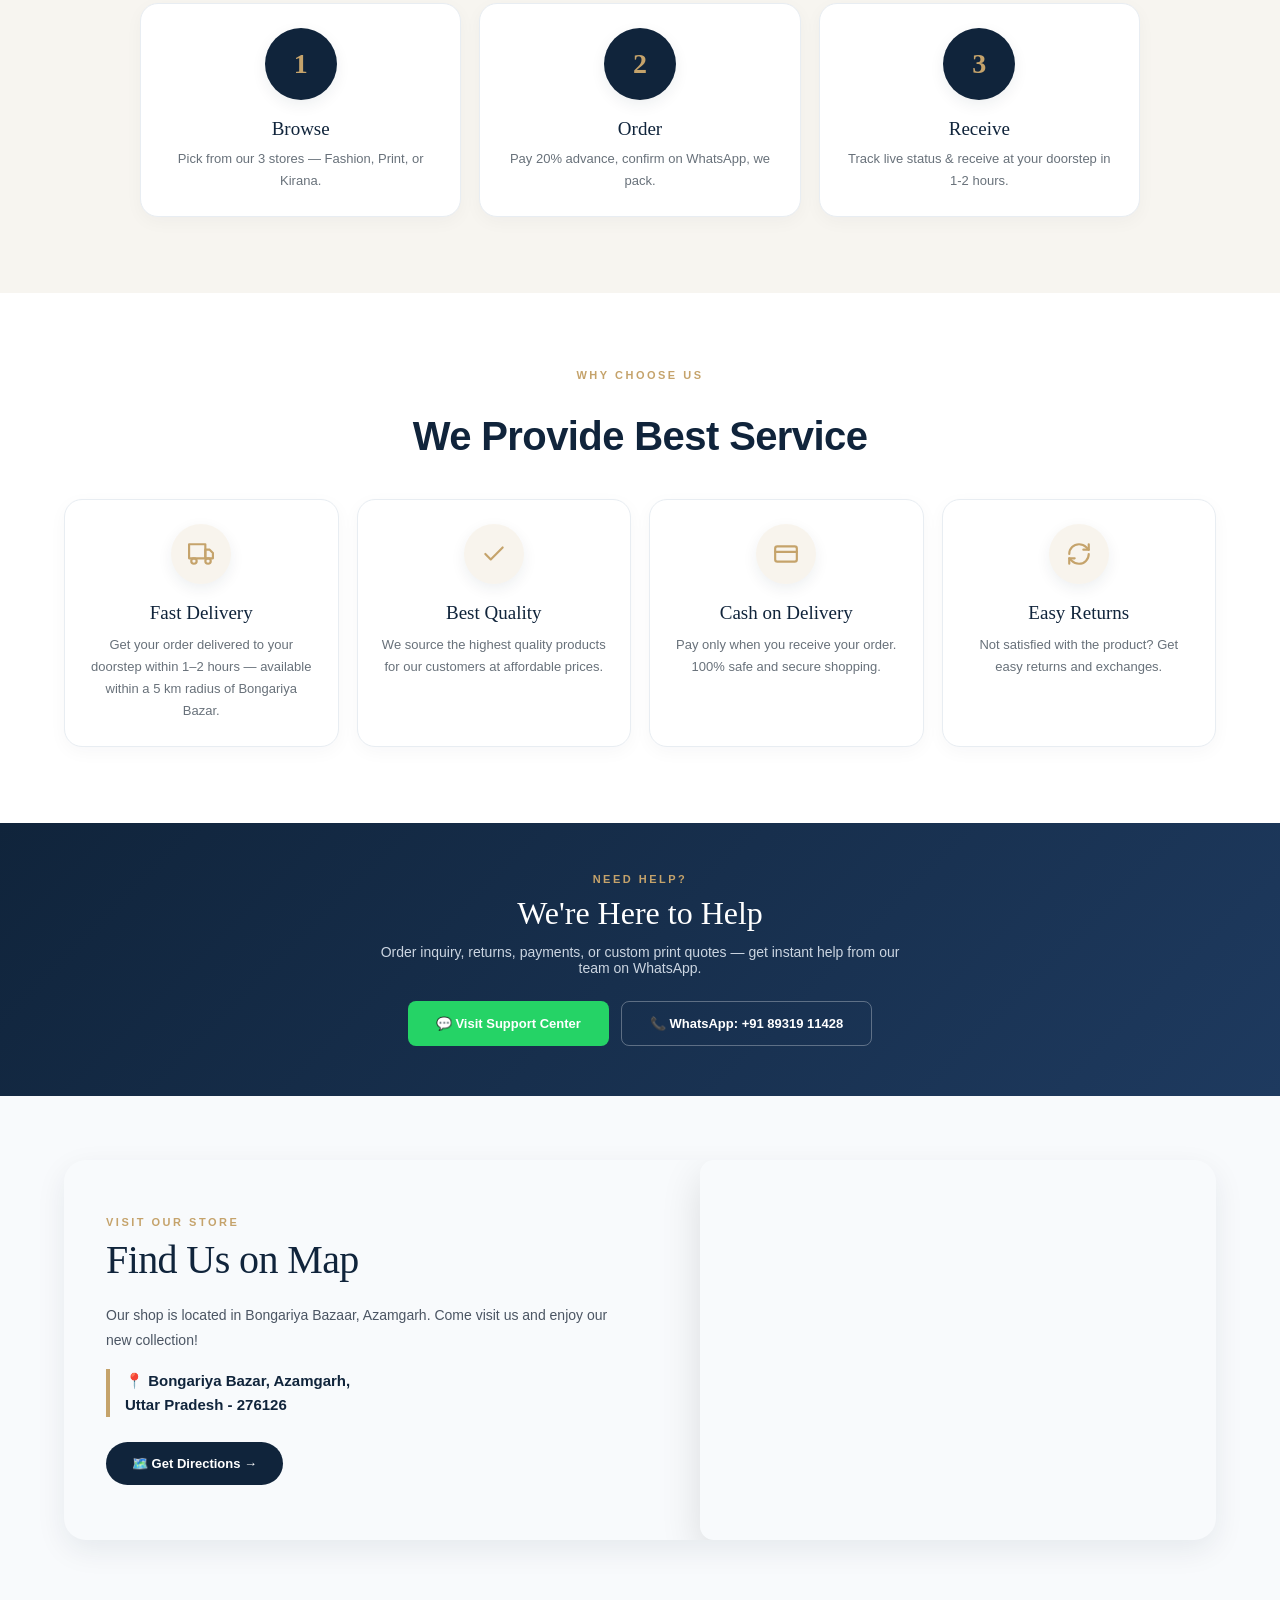
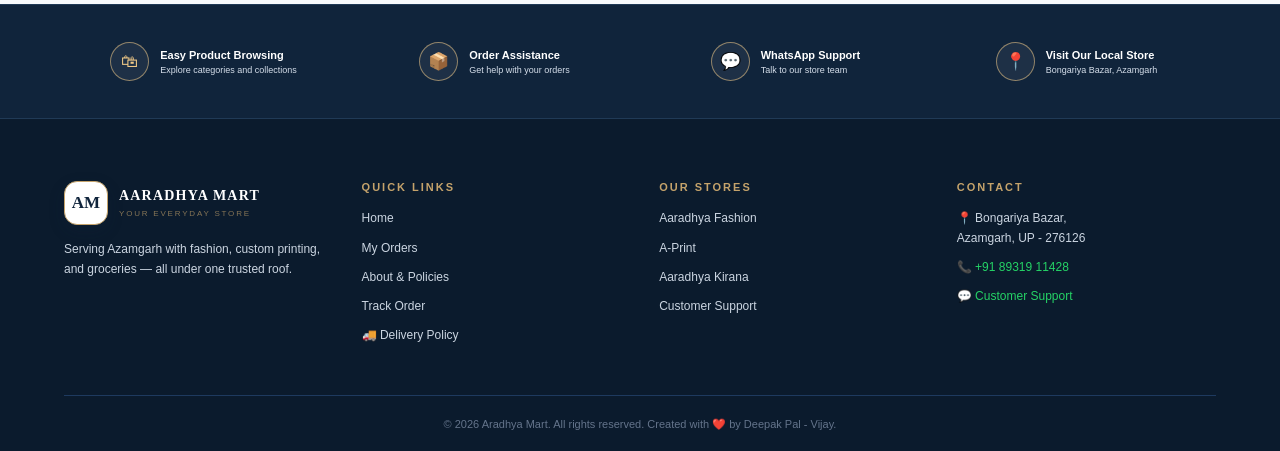
==== commit e9468ed3: "Update index.html" ====
--- a/index.html
+++ b/index.html
@@ -455,7 +455,15 @@
 
 /* QUICK VIEW v8 */
 .quickview-modal{position:fixed;inset:0;display:none;align-items:center;justify-content:center;padding:18px;background:rgba(7,17,30,.72);backdrop-filter:blur(5px);z-index:10050}.quickview-modal.is-open{display:flex}.quickview-box{position:relative;width:min(880px,100%);max-height:90vh;overflow:auto;background:#fff;border-radius:20px;box-shadow:0 24px 80px rgba(0,0,0,.32);display:grid;grid-template-columns:1fr 1fr;color:#13283f}.quickview-close{position:absolute;top:12px;right:12px;width:38px;height:38px;border:0;border-radius:50%;background:#f1f5f9;color:#13283f;font-size:24px;cursor:pointer;z-index:2}.quickview-photo{background:#f6f7f9;min-height:320px;display:flex;align-items:center;justify-content:center;padding:24px;border-radius:20px 0 0 20px}.quickview-photo img{width:100%;max-height:480px;object-fit:contain;border-radius:12px}.quickview-info{padding:36px 30px;display:flex;flex-direction:column;justify-content:center;gap:12px}.quickview-store{align-self:flex-start;background:#eef2f7;color:#42566c;border-radius:30px;padding:6px 10px;font-size:11px;font-weight:700;letter-spacing:.7px;text-transform:uppercase}.quickview-title{font:normal 26px/1.25 Georgia,serif;margin:0;color:#13283f}.quickview-price{font-size:21px;font-weight:800;color:#13283f;display:flex;align-items:center;gap:8px;flex-wrap:wrap}.quickview-old-price{font-size:13px;color:#8491a0;text-decoration:line-through;font-weight:500}.quickview-discount{background:#e7f5ed;color:#187346;border-radius:5px;padding:4px 7px;font-size:11px;font-weight:800}.quickview-stock{font-size:12px;color:#19804b;font-weight:700}.quickview-description{font-size:13px;line-height:1.65;color:#64748b;margin:0;white-space:pre-line}.quickview-primary{display:inline-flex;justify-content:center;align-items:center;text-align:center;text-decoration:none;background:#13283f;color:#fff;padding:13px 18px;border-radius:10px;font-weight:700;font-size:13px;margin-top:6px}.quickview-primary:hover{background:#243d58}.quickview-trigger{position:relative;display:block;width:100%;z-index:11;border:0;border-radius:8px;background:rgba(17,38,60,.94);color:#fff;padding:10px 12px;margin-top:8px;font-weight:700;font-size:12px;cursor:pointer;opacity:1;transform:none;transition:background .2s}.quickview-trigger:hover,.quickview-trigger:focus{background:#243d58}.product-card{position:relative}@media(max-width:650px){.quickview-modal{padding:10px}.quickview-box{grid-template-columns:1fr;max-height:92vh;border-radius:16px}.quickview-photo{min-height:230px;max-height:38vh;padding:14px;border-radius:16px 16px 0 0}.quickview-photo img{max-height:34vh}.quickview-info{padding:22px 20px 24px;gap:10px}.quickview-title{font-size:22px}.quickview-close{top:9px;right:9px}.quickview-trigger{opacity:1;transform:none;padding:9px;font-size:11px}}
-  </style>
+  
+  /* FIX: Homepage service strip contrast — dark background with readable text */
+  .home-service-strip { background:#10243b !important; color:#ffffff !important; border-top:1px solid #203a56 !important; border-bottom:1px solid #203a56 !important; }
+  .home-service-item strong { color:#ffffff !important; font-weight:700 !important; }
+  .home-service-item small { color:#d5deea !important; opacity:1 !important; }
+  .home-service-icon { color:#f0c987 !important; border-color:rgba(240,201,135,.55) !important; background:rgba(255,255,255,.06) !important; }
+  .home-service-item { opacity:1 !important; filter:none !important; }
+
+</style>
   <style>
 
   /* ===== AARADHYA MART HOMEPAGE PREMIUM UI/UX REFRESH v5 ===== */
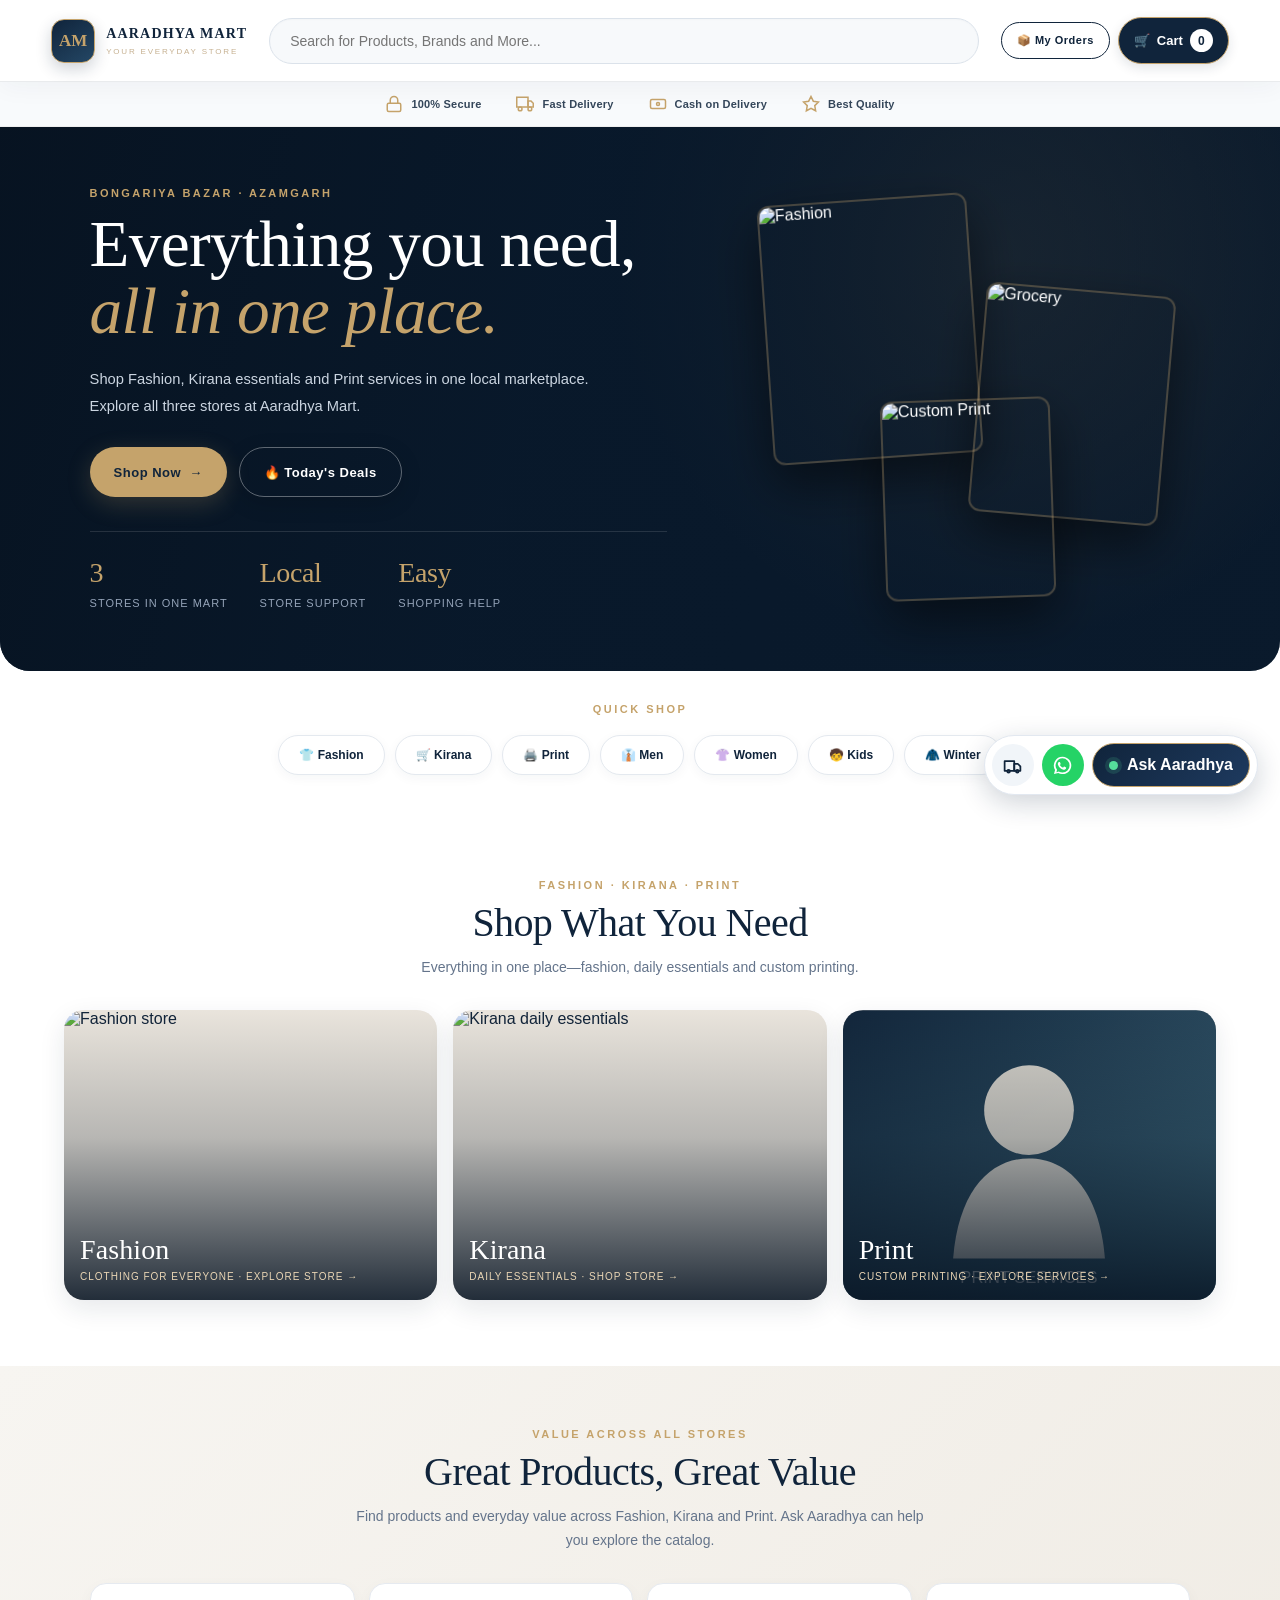
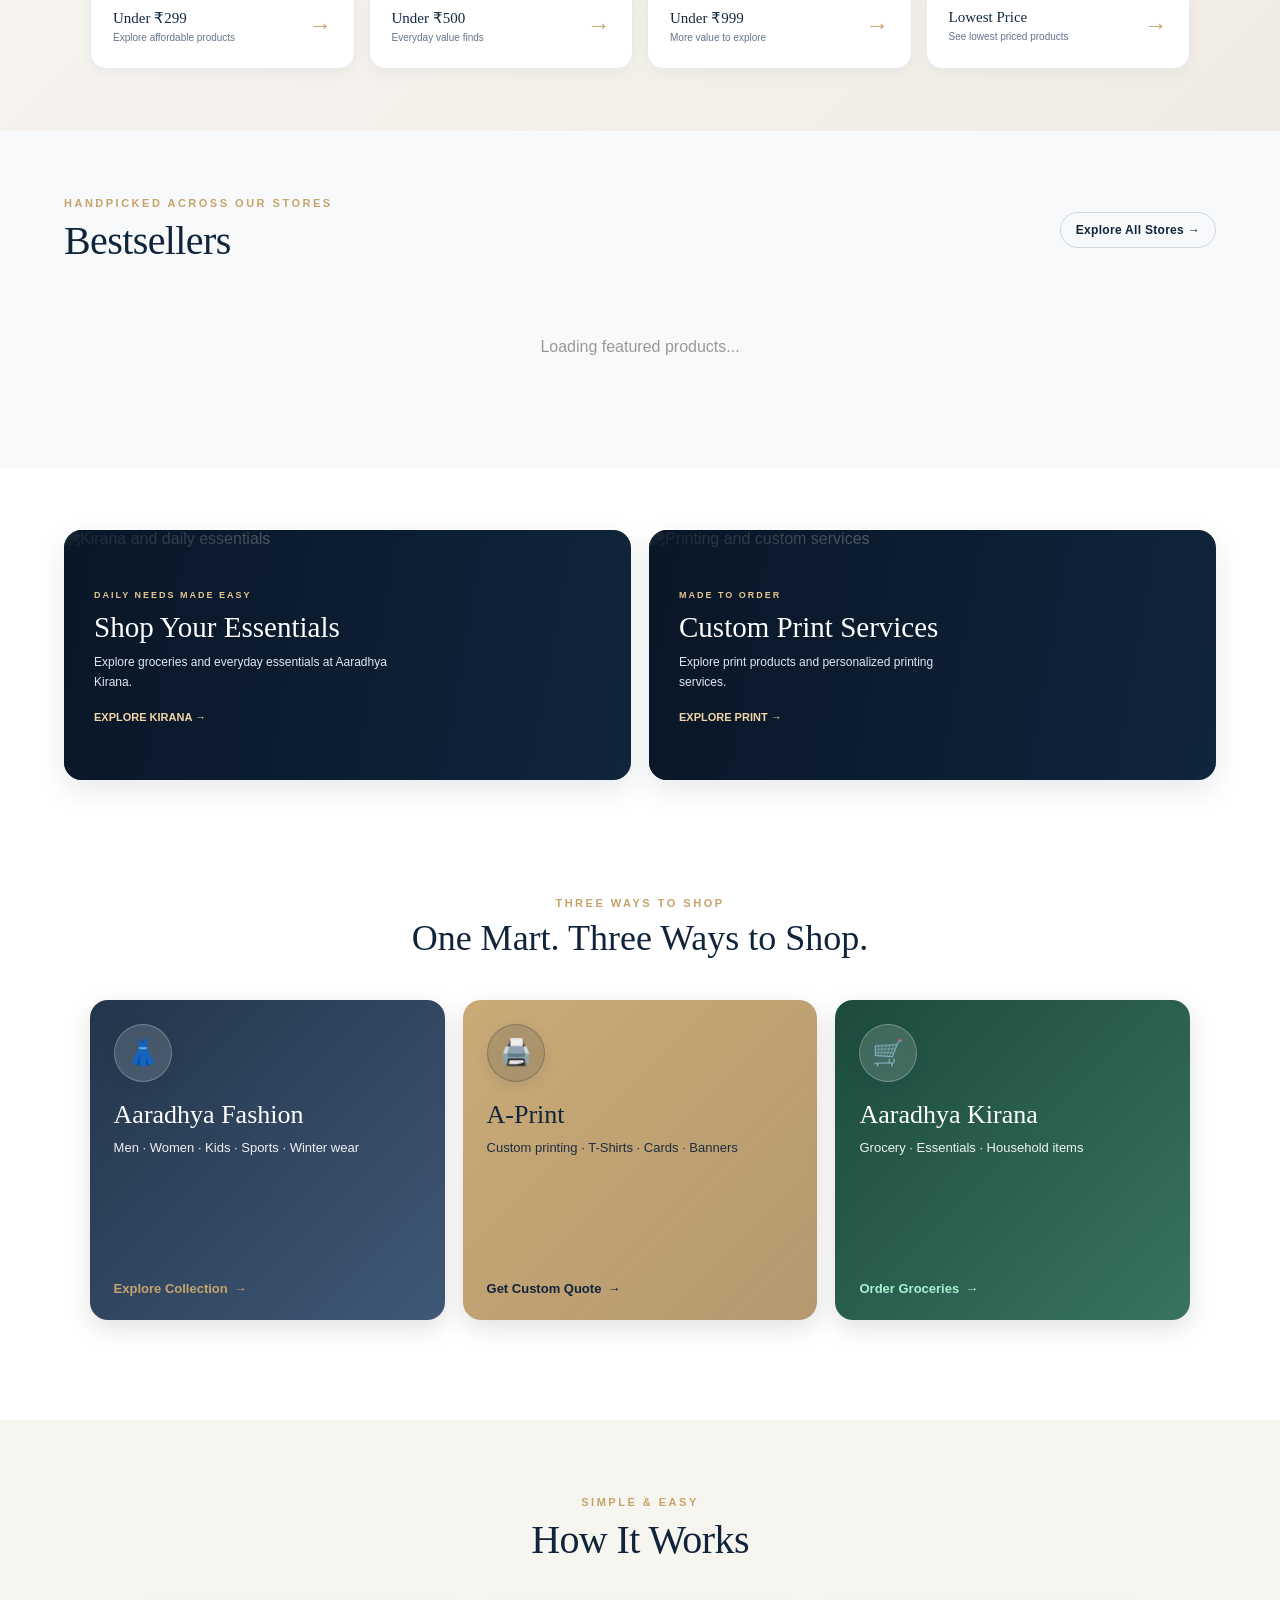
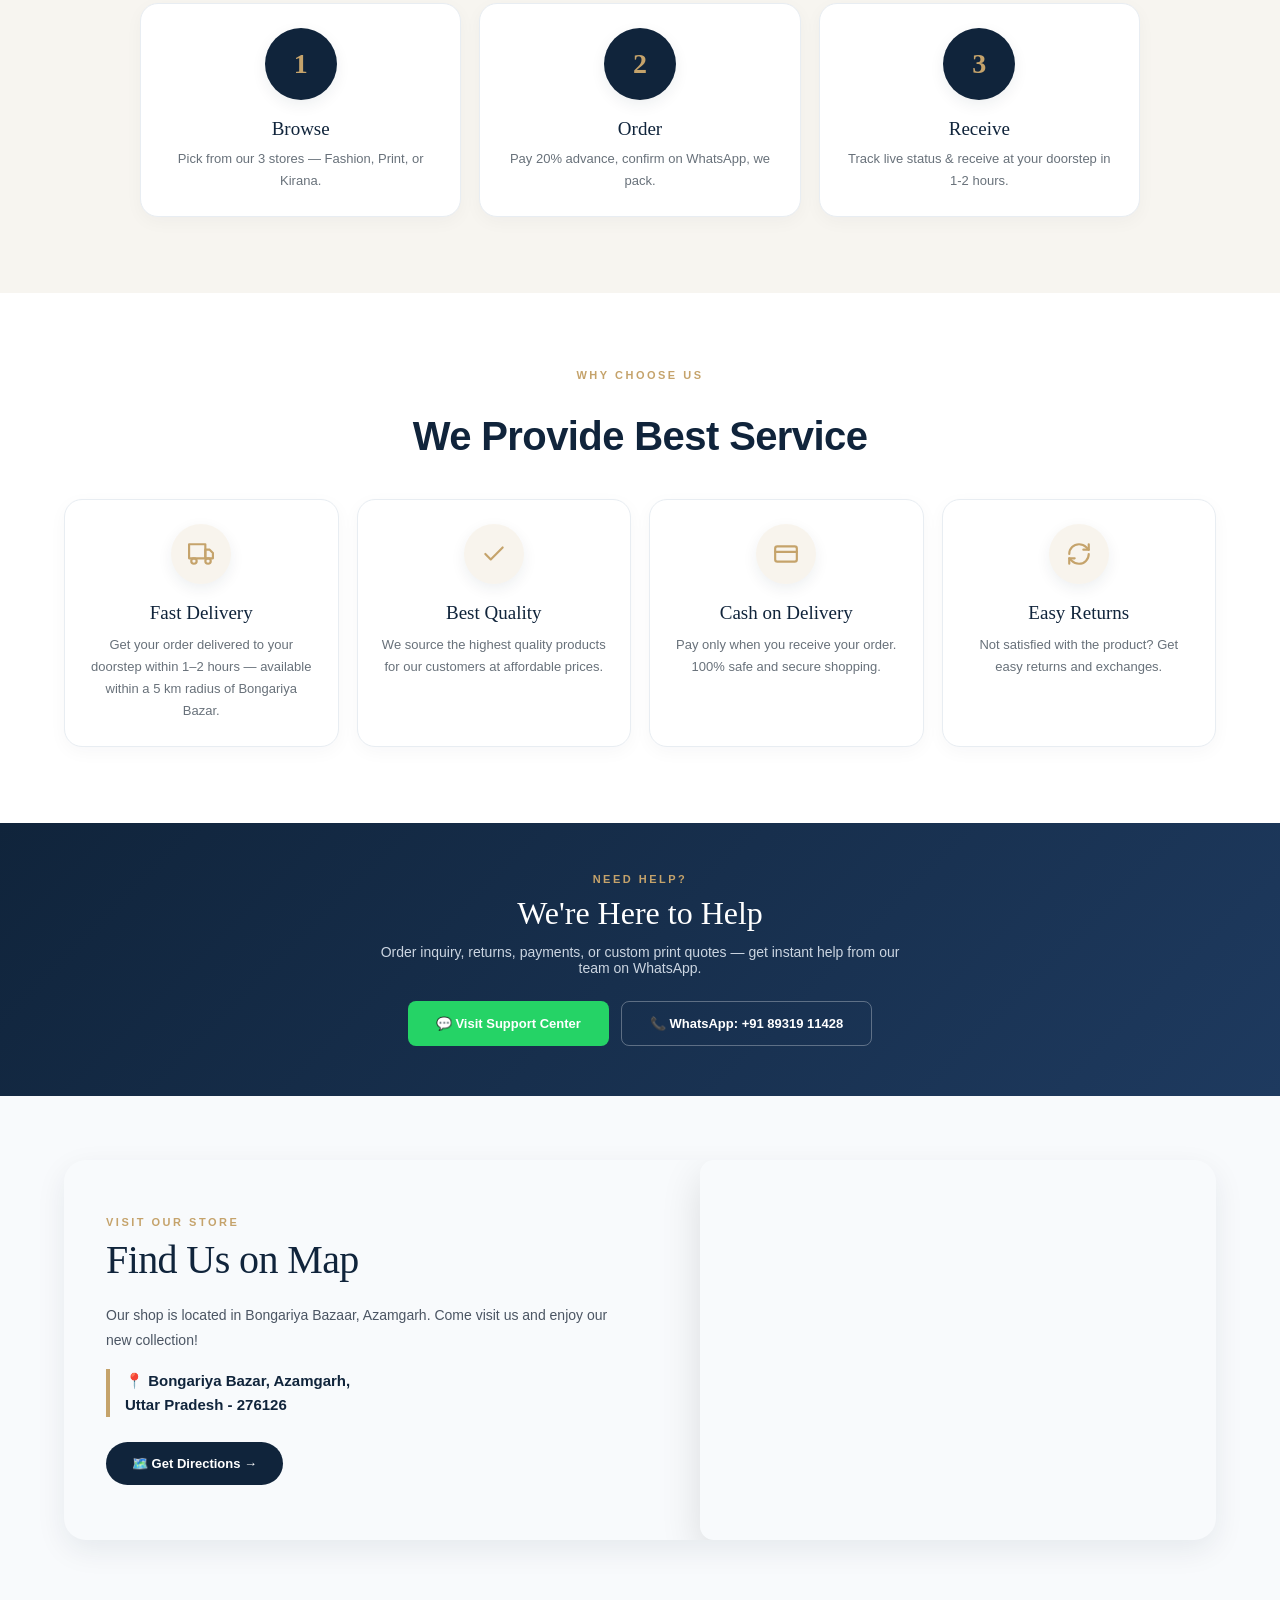
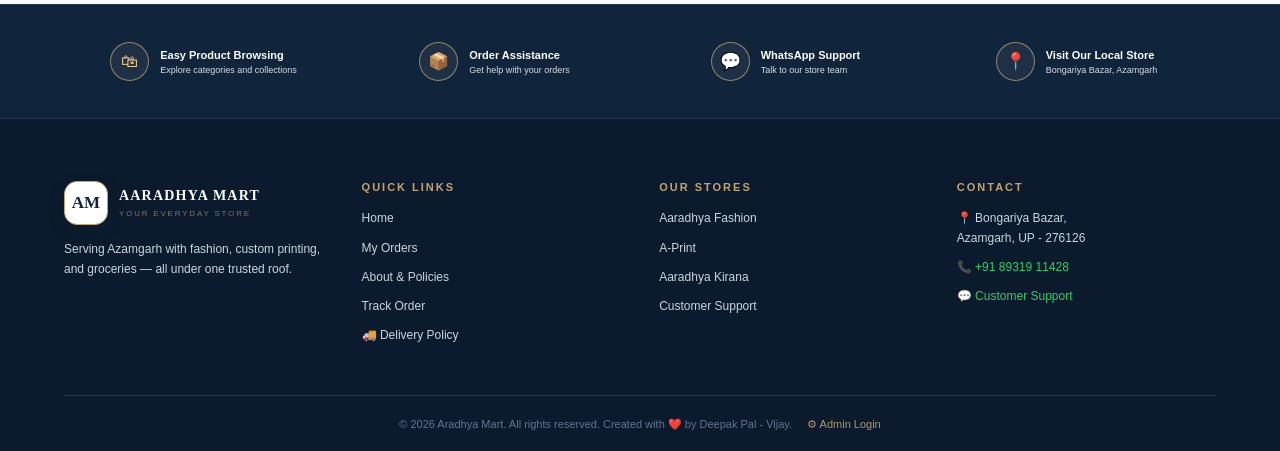
==== commit f4569622: "Update index.html" ====
--- a/index.html
+++ b/index.html
@@ -465,6 +465,15 @@
 
 </style>
   <style>
+
+
+  /* HEADER CART + FOOTER ADMIN PLACEMENT */
+  .header-cart-btn { display:inline-flex; align-items:center; gap:7px; white-space:nowrap; text-decoration:none; color:#fff; background:var(--navy); border:1px solid var(--gold); border-radius:999px; padding:11px 15px; font-size:13px; font-weight:800; box-shadow:0 4px 12px rgba(16,36,59,.12); transition:transform .2s,box-shadow .2s; }
+  .header-cart-btn:hover { transform:translateY(-1px); box-shadow:0 7px 17px rgba(16,36,59,.18); }
+  .header-cart-btn .cart-badge { background:#fff; color:var(--navy); width:23px; height:23px; }
+  .footer-admin-link { display:inline-block; margin-left:12px; color:var(--am-gold)!important; text-decoration:none; opacity:.9; }
+  .footer-admin-link:hover { opacity:1; text-decoration:underline; }
+  @media(max-width:650px){ .header-cart-btn { justify-content:center; padding:9px 10px; font-size:11px; } .header-cart-btn .cart-badge { width:19px;height:19px;font-size:10px; } .footer-admin-link { display:block; margin:10px 0 0; } }
 
   /* ===== AARADHYA MART HOMEPAGE PREMIUM UI/UX REFRESH v5 ===== */
   :root { --am-ink:#10243b; --am-gold:#c5a36b; --am-paper:#f7f8fa; --am-border:#e6eaf0; }
@@ -536,7 +545,6 @@
   .footer-grid-new { gap:clamp(18px,3vw,40px); }
   .footer-col a { transition:color .2s,transform .2s; }
   .footer-col a:hover { transform:translateX(2px); }
-  .global-cart-btn { border-radius:999px; padding:13px 18px; backdrop-filter:blur(8px); }
   .track-float-btn { border-radius:999px; }
   .quickview-box,.deal-modal-box,.welcome-box { border-radius:22px; }
   button,a,input,select { -webkit-tap-highlight-color:transparent; }
@@ -596,7 +604,6 @@
     .home-service-item small { font-size:10px; }
     .footer-grid-new { grid-template-columns:1fr 1fr; gap:22px 16px; }
     .footer-bottom { font-size:10px; line-height:1.6; }
-    .global-cart-btn { bottom:14px!important; right:12px!important; }
     .whatsapp-float-btn { bottom:14px!important; left:12px!important; }
     .track-float-btn { bottom:74px!important; left:12px!important; }
   }
@@ -631,7 +638,7 @@
 
     <div class="header-actions" style="display: flex; gap: 8px; align-items: center;">
       <a href="my-orders.html" class="header-wa" style="background:#fff; color:var(--navy); border:1px solid var(--navy); padding: 11px 15px;">📦 My Orders</a>
-      <a href="admin.html" class="header-wa" style="padding: 11px 15px;">Admin ⚙️</a>
+      <a href="cart.html" id="globalCartBtn" class="header-cart-btn" aria-label="Open cart">🛒 <span class="header-cart-label">Cart</span> <span class="cart-badge" id="globalCartCount">0</span></a>
     </div>
   </header>
 
@@ -927,16 +934,12 @@
     </div>
     <div class="footer-bottom">
       © 2026 Aradhya Mart. All rights reserved. Created with ❤️ by Deepak Pal - Vijay.
+      <a href="admin.html" class="footer-admin-link">⚙ Admin Login</a>
     </div>
   </footer>
 
   <!-- FLOATING BUTTONS -->
-  <a href="cart.html" id="globalCartBtn" class="global-cart-btn">
-    <span class="cart-icon-svg">🛒</span>
-    <span class="cart-text">Cart</span>
-    <span class="cart-badge" id="globalCartCount">0</span>
-  </a>
-  <!-- WhatsApp and Track Order shortcuts are grouped beside Ask Aaradhya below. -->
+  <!-- Cart moved to the header. WhatsApp, Track Order and Ask Aaradhya remain in the floating group. -->
 
   <!-- DEALS MODAL -->
   <div class="deal-modal-overlay" id="dealsModal">
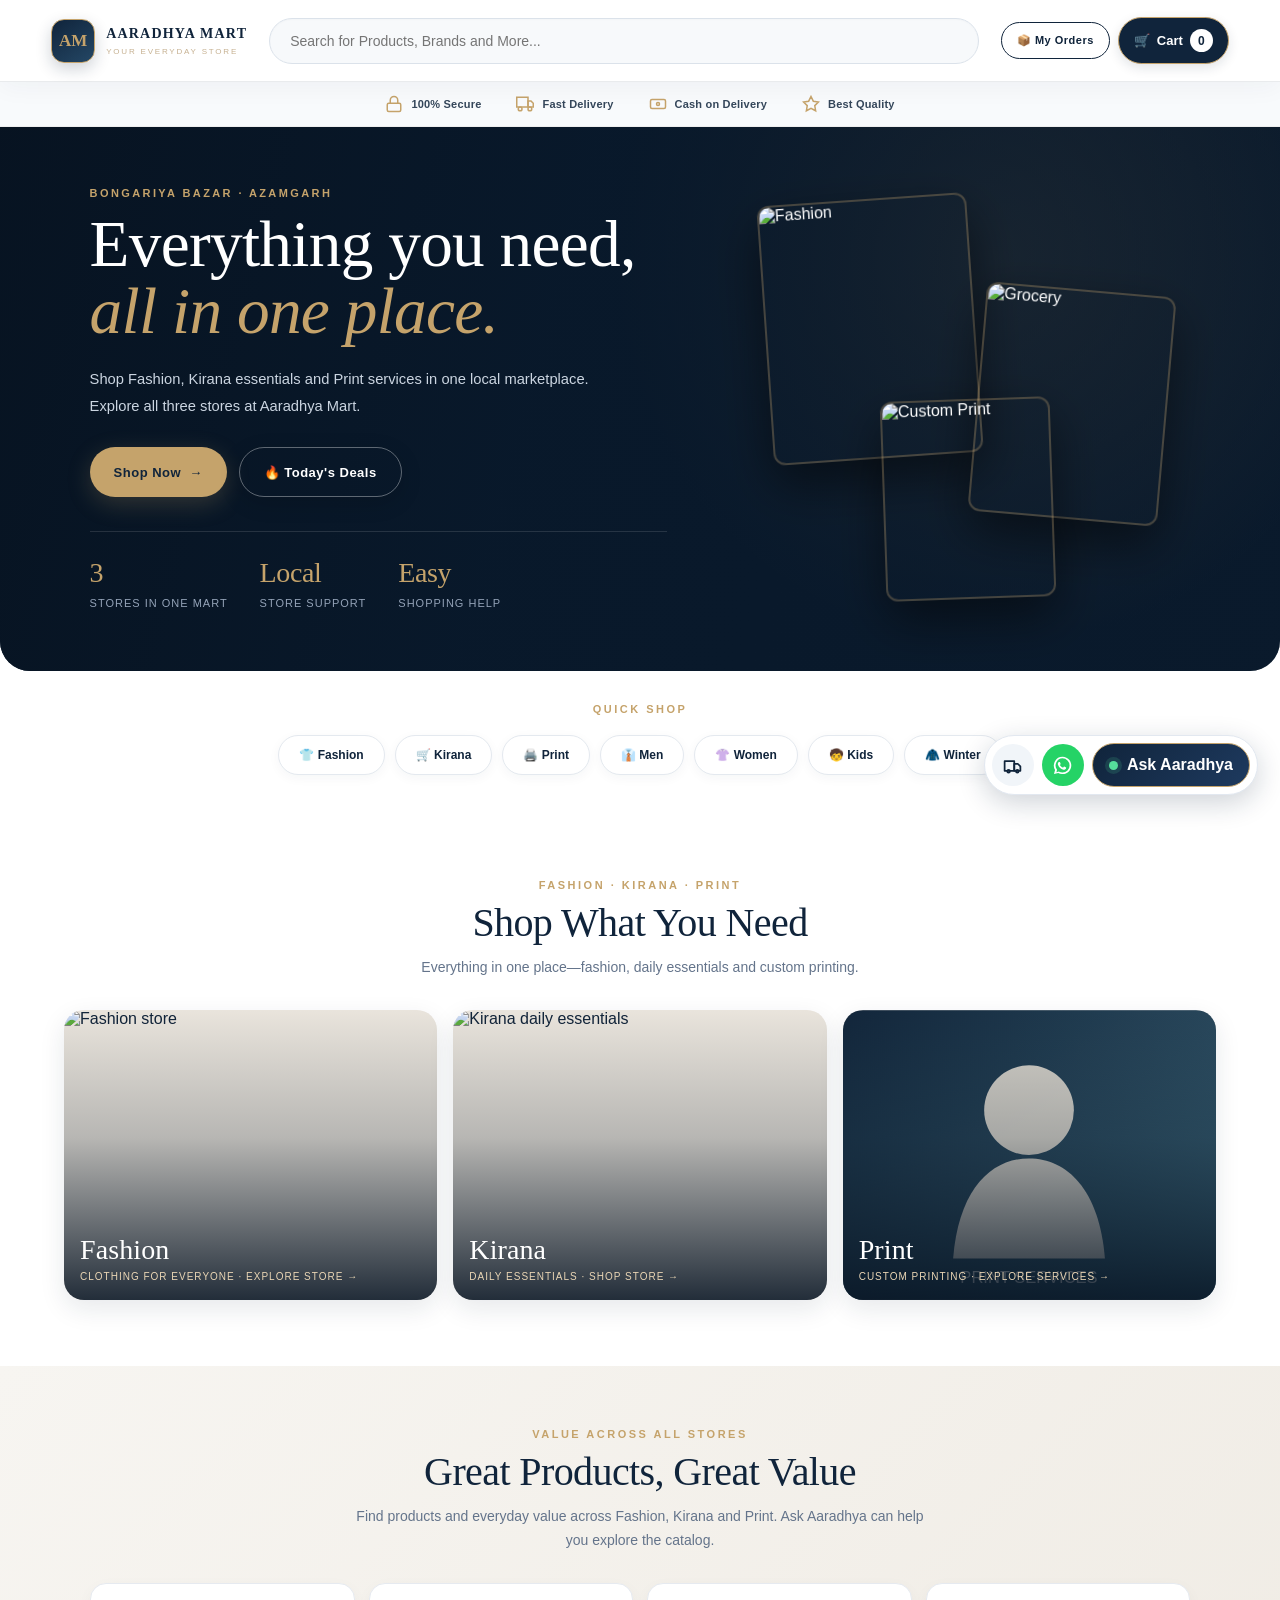
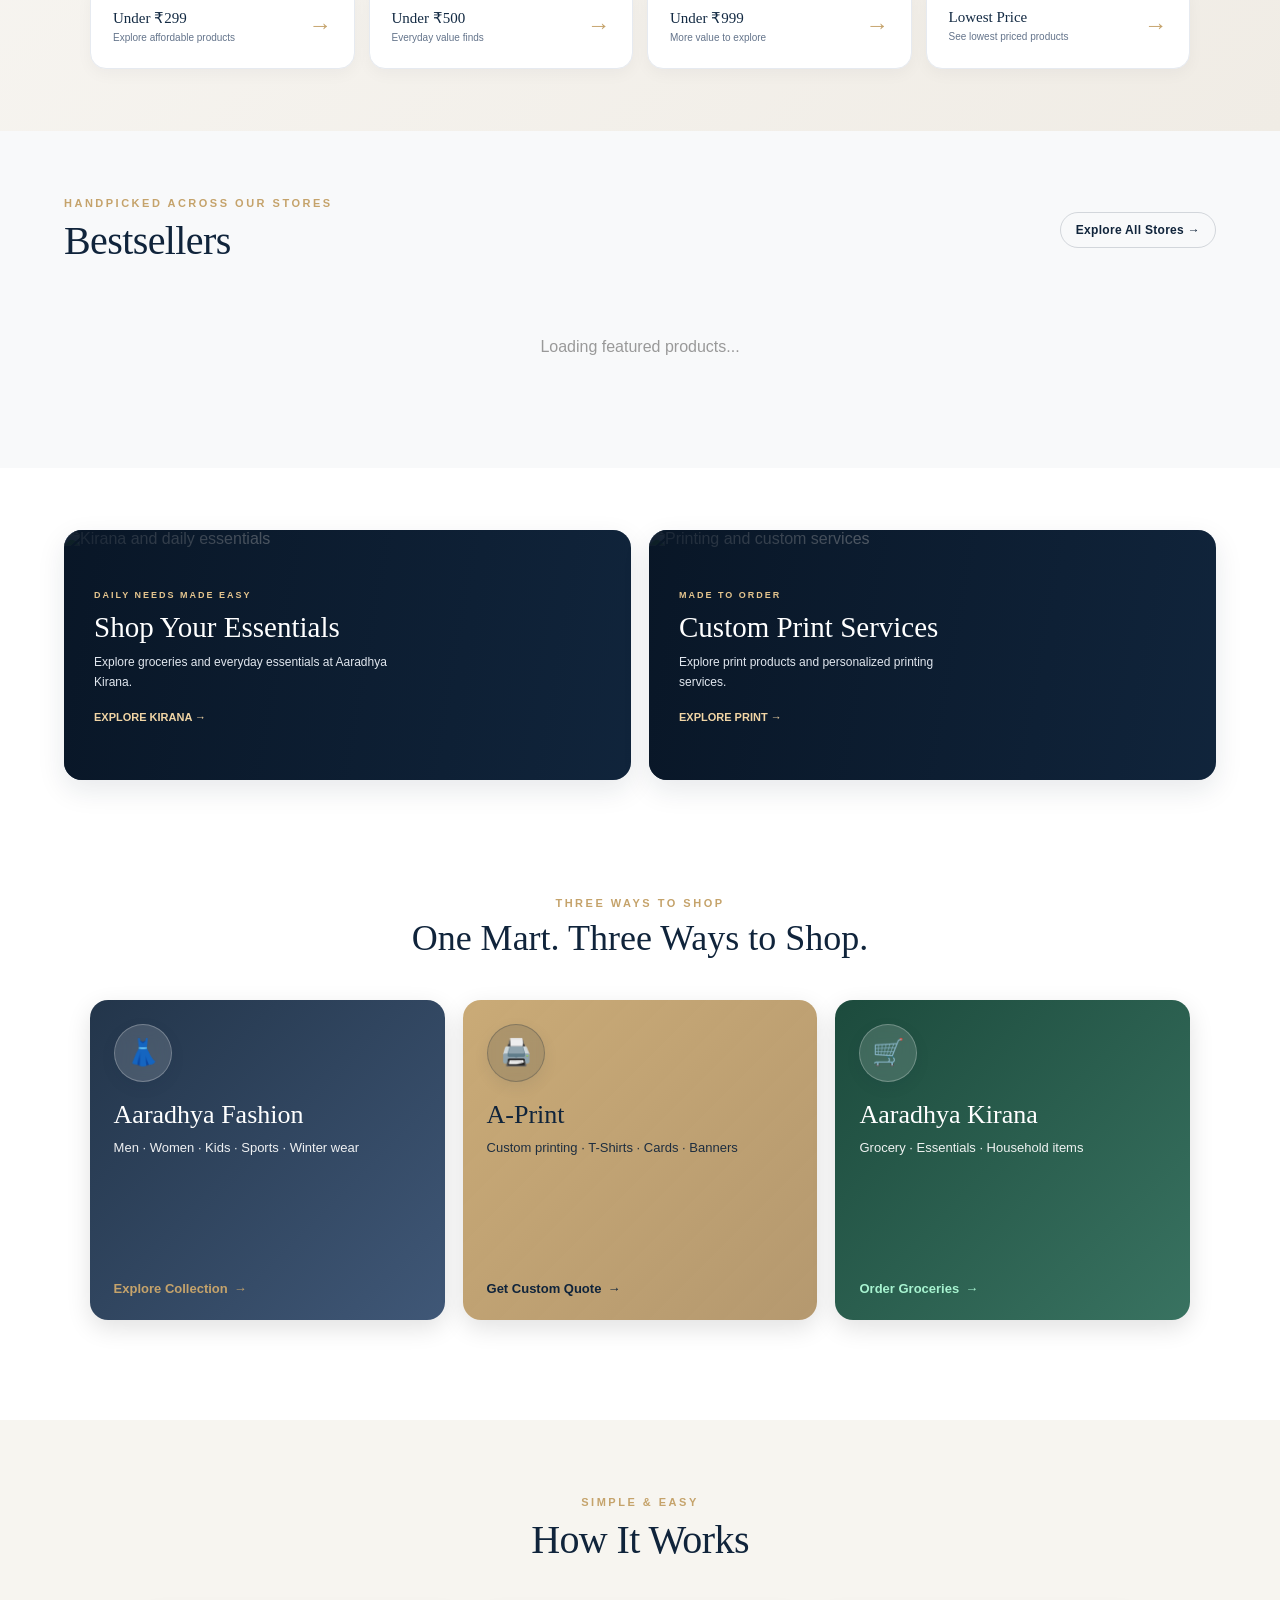
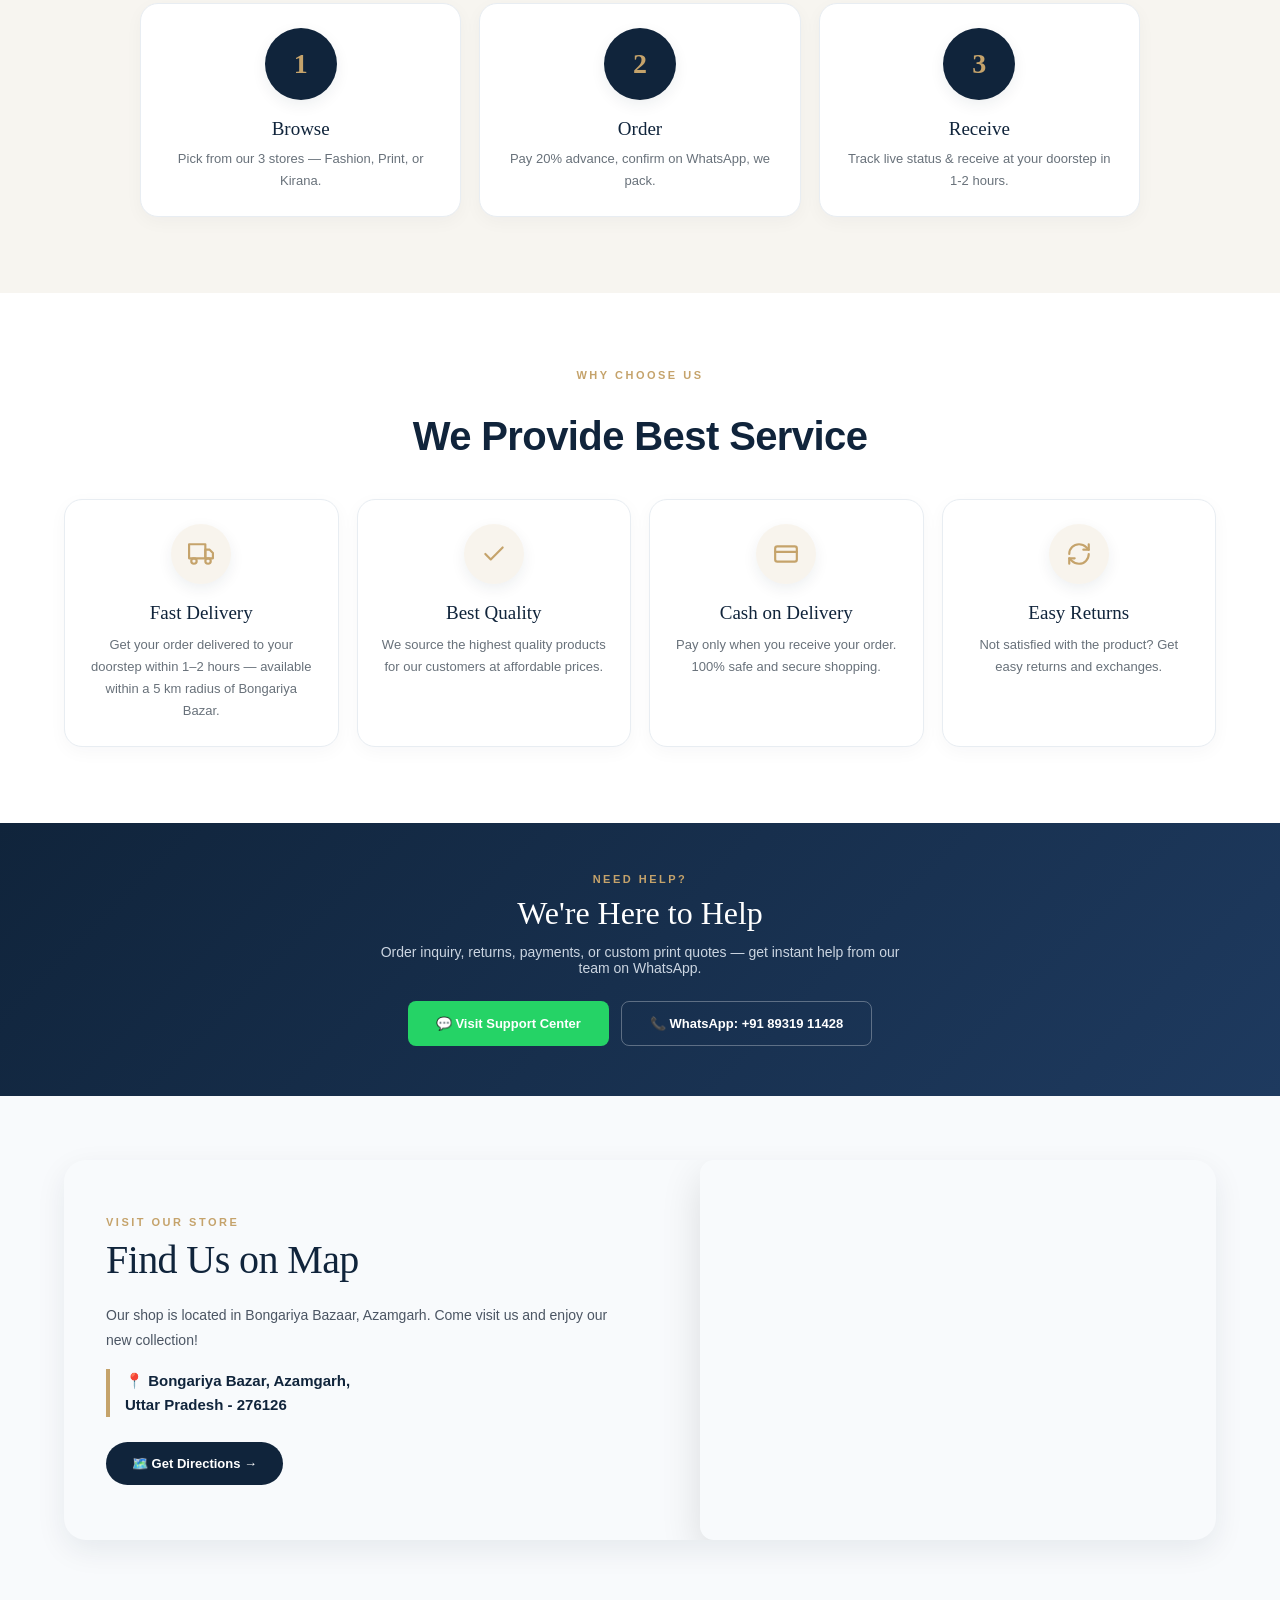
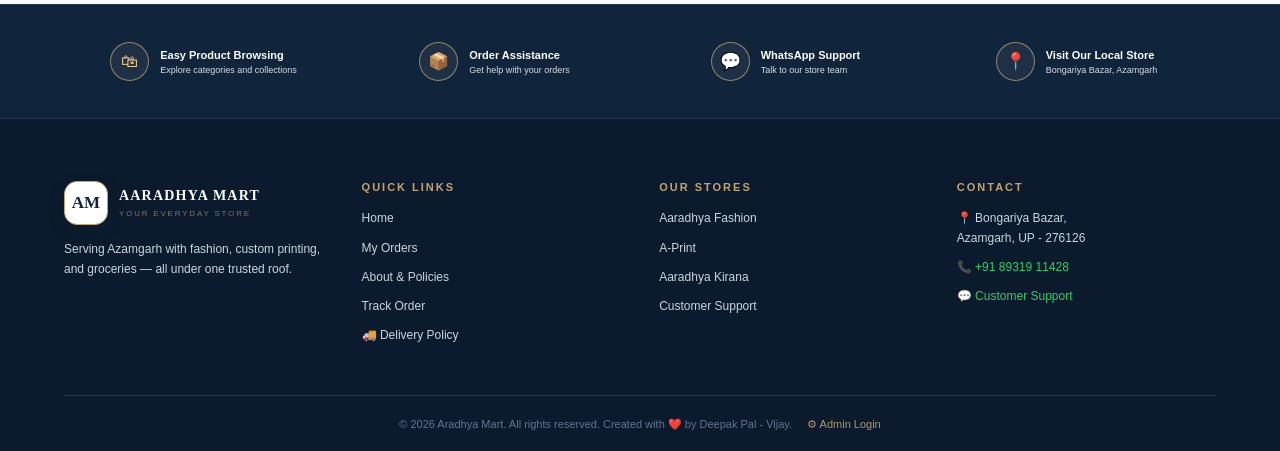
==== commit 1162d760: "Update index.html" ====
--- a/index.html
+++ b/index.html
@@ -609,7 +609,31 @@
   }
   @media(prefers-reduced-motion:reduce){html{scroll-behavior:auto}*,*:before,*:after{animation-duration:.01ms!important;animation-iteration-count:1!important;transition-duration:.01ms!important}}
 
-  </style>
+  
+  /* Mobile header refinement: keep Orders and Cart compact, side-by-side with brand */
+  @media (max-width:650px){
+    .site-header{position:relative!important;grid-template-columns:minmax(0,1fr) auto!important;grid-template-rows:auto auto!important;align-items:center!important;gap:10px 8px!important;padding:12px 14px!important}
+    .brand{grid-column:1!important;grid-row:1!important;justify-self:start!important;min-width:0!important}
+    .brand-mark{width:42px!important;height:42px!important;flex:0 0 42px!important}
+    .brand strong{font-size:clamp(14px,4vw,17px)!important;letter-spacing:1.2px!important}
+    .brand small{font-size:8px!important;letter-spacing:1.6px!important}
+    .header-actions{grid-column:2!important;grid-row:1!important;display:flex!important;width:auto!important;justify-content:flex-end!important;gap:6px!important;white-space:nowrap!important}
+    .header-actions .header-wa{flex:0 0 auto!important;width:auto!important;min-height:40px!important;padding:8px 11px!important;font-size:11px!important;line-height:1!important;border-radius:999px!important}
+    .header-actions .header-cart-btn{flex:0 0 auto!important;width:auto!important;min-height:40px!important;padding:8px 10px!important;font-size:11px!important;gap:5px!important;border-radius:999px!important}
+    .header-actions .header-cart-label{display:inline!important}
+    .header-actions .cart-badge{width:18px!important;height:18px!important;font-size:10px!important}
+    .header-search-container{grid-column:1/-1!important;grid-row:2!important;width:100%!important;max-width:none!important;margin:0!important}
+    .header-search-input{min-height:42px!important;border-radius:12px!important}
+    .trust-badges-bar{gap:8px!important;padding:10px 9px!important}
+    .trust-badge{flex-basis:calc(50% - 6px)!important;font-size:10px!important;justify-content:center!important}
+  }
+  @media(max-width:390px){
+    .brand strong{font-size:13px!important;letter-spacing:.8px!important}
+    .brand small{letter-spacing:1.1px!important}
+    .header-actions .header-wa{padding:8px 9px!important;font-size:10px!important}
+    .header-actions .header-cart-btn{padding:8px 9px!important}
+  }
+</style>
 </head>
 <body>
 
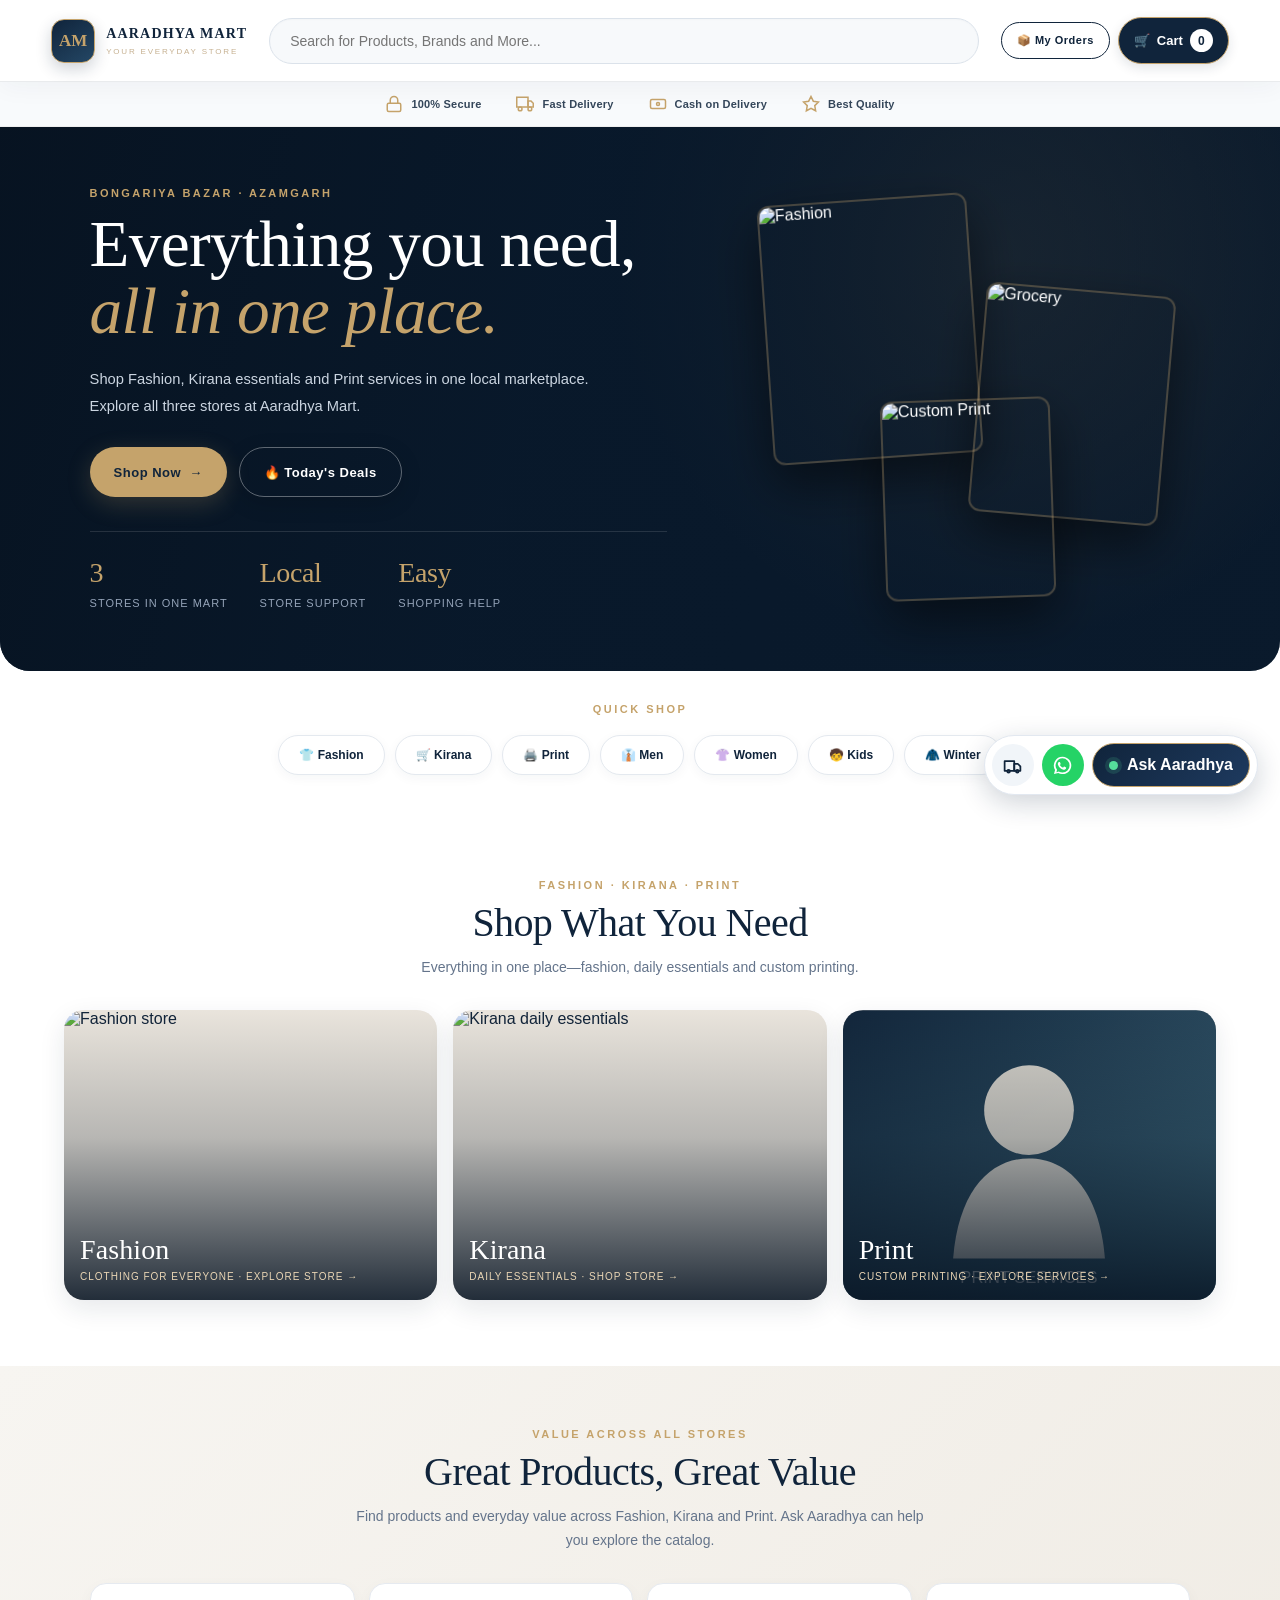
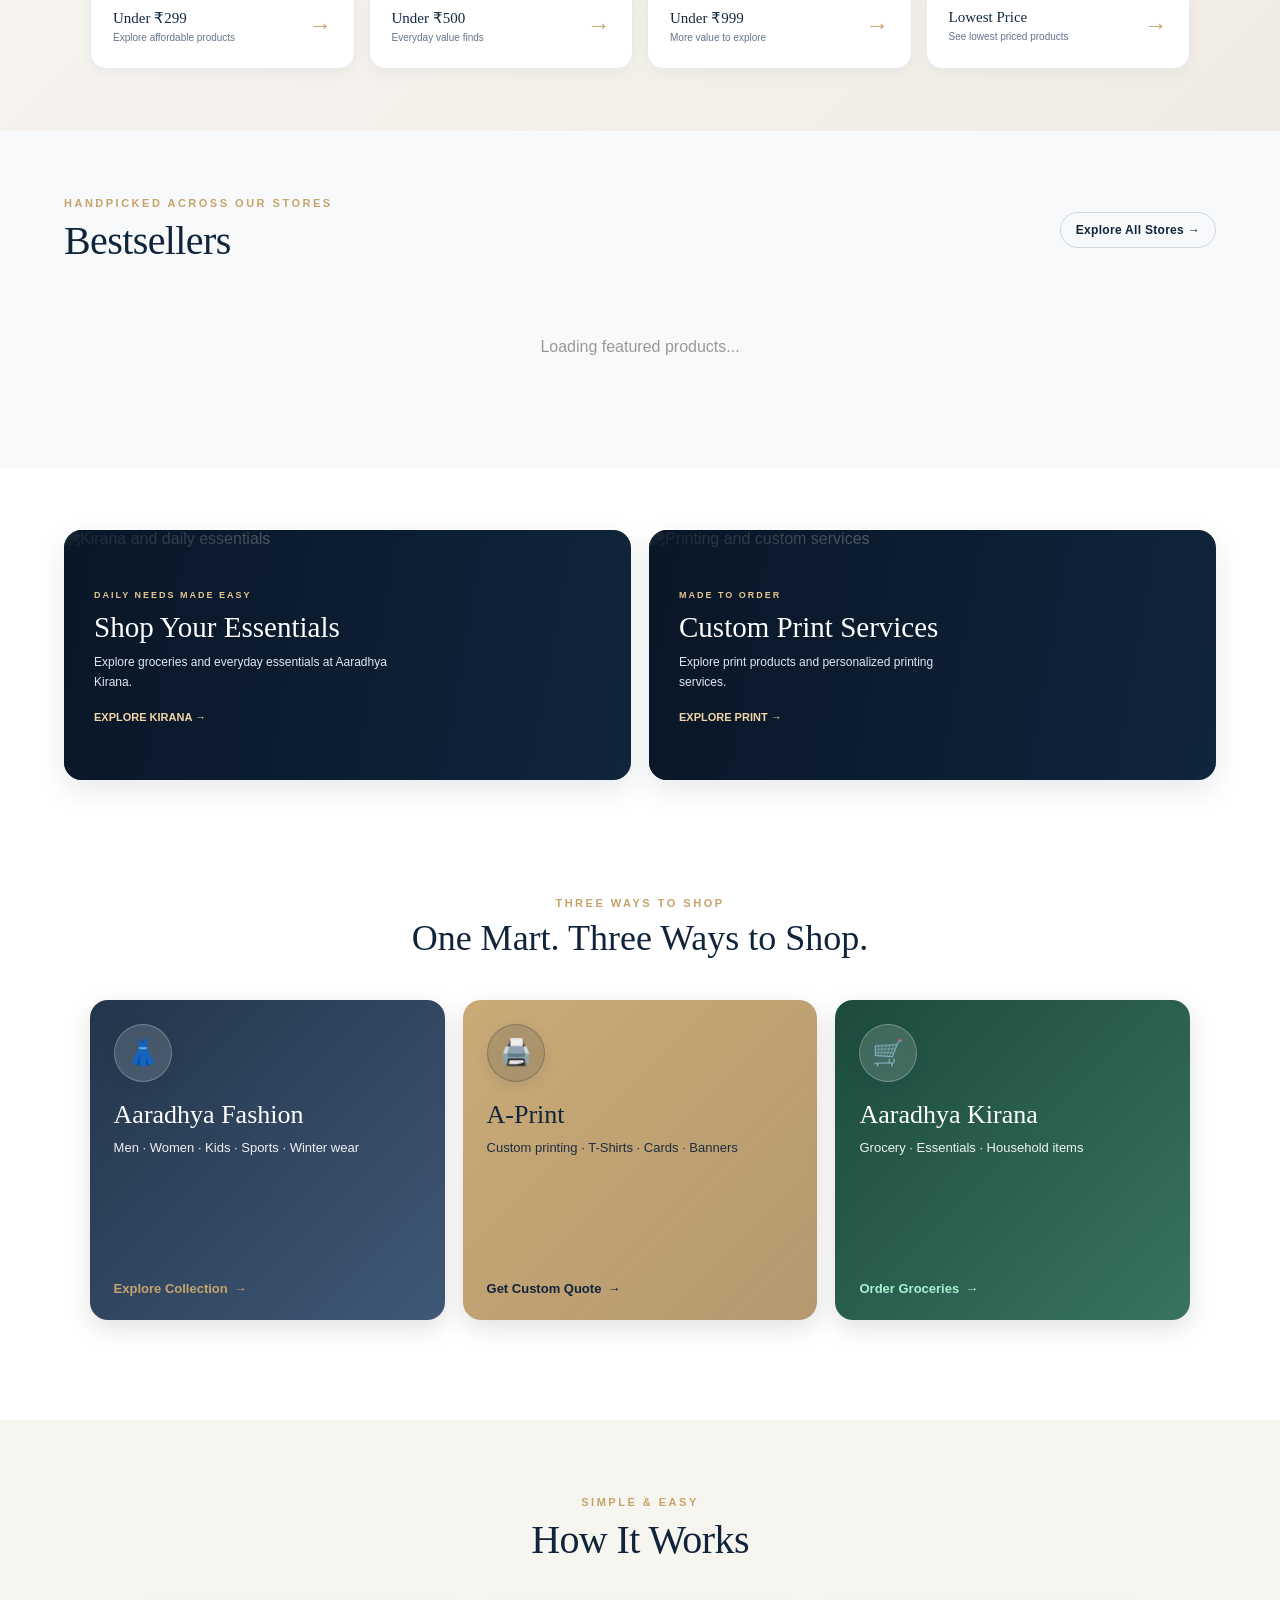
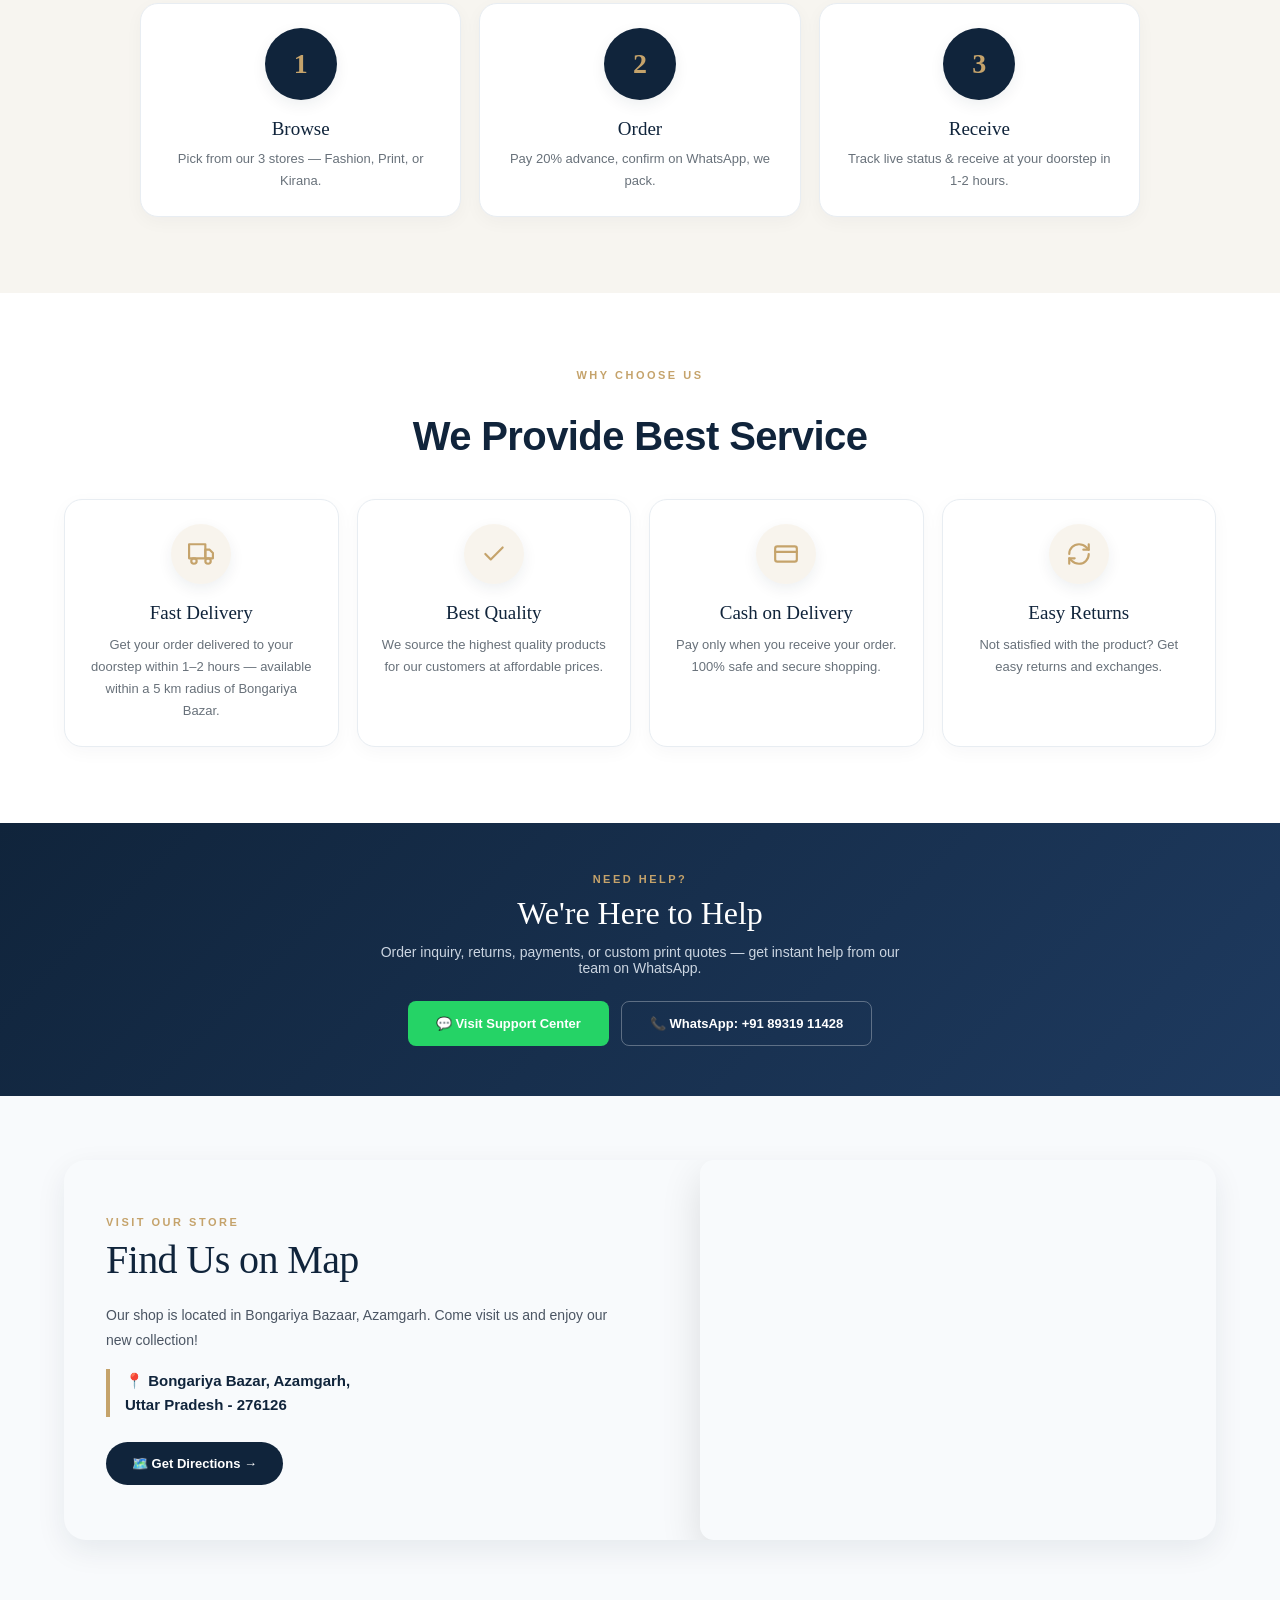
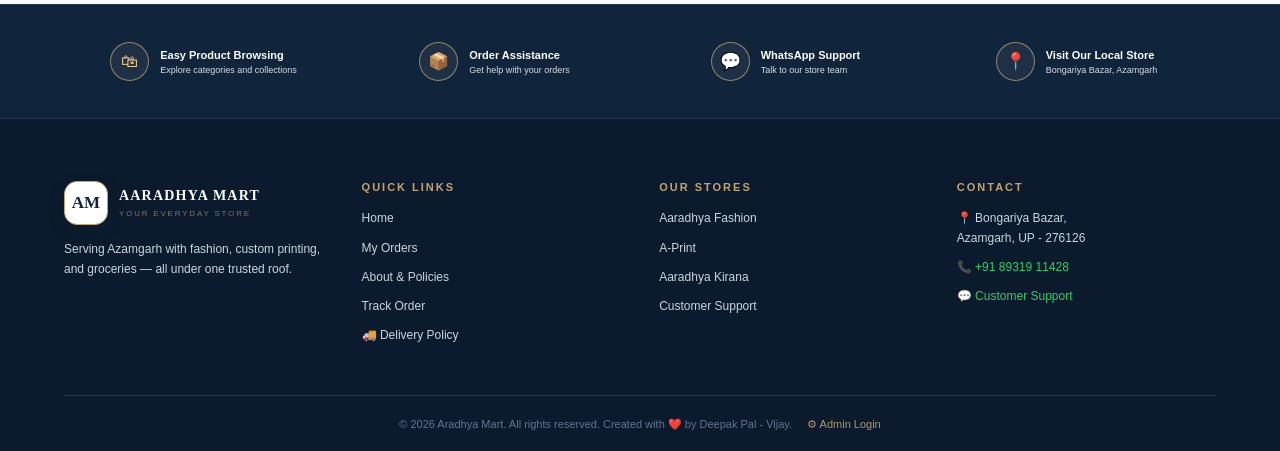
==== commit 6a49ae70: "Implement PWA install banner and meta tags Added PWA installation support and related meta tags." ====
--- a/index.html
+++ b/index.html
@@ -13,6 +13,12 @@
   <meta property="og:url" content="https://profiledp.github.io/Aaradhya_F/">
   <meta name="theme-color" content="#10243b">
   <link rel="icon" href="data:image/svg+xml,<svg xmlns='http://www.w3.org/2000/svg' viewBox='0 0 100 100'><rect width='100' height='100' fill='%2310243b'/><text x='50' y='68' font-size='55' font-family='Georgia' fill='%23c5a36b' text-anchor='middle'>A</text></svg>">
+  <link rel="manifest" href="manifest.json">
+  <meta name="mobile-web-app-capable" content="yes">
+  <meta name="apple-mobile-web-app-capable" content="yes">
+  <meta name="apple-mobile-web-app-status-bar-style" content="black-translucent">
+  <meta name="apple-mobile-web-app-title" content="Aaradhya Mart">
+  <link rel="apple-touch-icon" href="icons/icon-192.png">
   <link rel="stylesheet" href="style.css">
 
   <style>
@@ -462,6 +468,17 @@
   .home-service-item small { color:#d5deea !important; opacity:1 !important; }
   .home-service-icon { color:#f0c987 !important; border-color:rgba(240,201,135,.55) !important; background:rgba(255,255,255,.06) !important; }
   .home-service-item { opacity:1 !important; filter:none !important; }
+
+
+  /* PWA install banner */
+  .pwa-install-card{display:flex;align-items:center;gap:12px;max-width:1200px;margin:10px auto;padding:12px 16px;border:1px solid rgba(197,163,107,.45);border-radius:14px;background:#f8fafc;color:#10243b;box-shadow:0 6px 20px rgba(16,36,59,.08)}
+  .pwa-install-card[hidden]{display:none!important}
+  .pwa-install-copy{display:flex;flex-direction:column;gap:3px;flex:1;min-width:0}
+  .pwa-install-copy strong{font-size:14px;color:#10243b}
+  .pwa-install-copy span{font-size:12px;color:#64748b}
+  #pwaInstallButton{border:0;border-radius:999px;background:#10243b;color:#fff;padding:10px 16px;font-weight:700;cursor:pointer;white-space:nowrap}
+  #pwaInstallClose{border:0;background:transparent;color:#64748b;font-size:22px;cursor:pointer;padding:0 4px}
+  @media(max-width:650px){.pwa-install-card{margin:8px 12px;padding:10px;gap:8px}.pwa-install-copy strong{font-size:12px}.pwa-install-copy span{font-size:10px}#pwaInstallButton{padding:9px 12px;font-size:12px}}
 
 </style>
   <style>
@@ -666,6 +683,12 @@
     </div>
   </header>
 
+  <section id="pwaInstallCard" class="pwa-install-card" hidden aria-live="polite">
+    <div class="pwa-install-copy"><strong>Install Aaradhya Mart</strong><span>Shop faster from your phone's home screen.</span></div>
+    <button id="pwaInstallButton" type="button">Install App</button>
+    <button id="pwaInstallClose" type="button" aria-label="Dismiss install banner">×</button>
+  </section>
+
   <!-- TRUST BADGES -->
   <div class="trust-badges-bar">
     <div class="trust-badge"><svg viewBox="0 0 24 24"><rect x="3" y="11" width="18" height="11" rx="2" ry="2"></rect><path d="M7 11V7a5 5 0 0 1 10 0v4"></path></svg>100% Secure</div>
@@ -1445,5 +1468,30 @@
     form.addEventListener('submit',e=>{e.preventDefault();const text=input.value.trim();if(!text||send.disabled)return;input.value='';addMessage(text,'user');send.disabled=true;try{answer(text)}catch(err){addMessage('Maaf kijiye, is sawaal ka jawab abhi nahi de paaya. Kripya WhatsApp support try karein.','bot');console.error('Aaradhya Smart Assistant:',err)}finally{send.disabled=false;input.focus()}});
   })();
   </script>
+
+<script>
+(function(){
+  let deferredInstallPrompt=null;
+  const card=document.getElementById('pwaInstallCard');
+  const installBtn=document.getElementById('pwaInstallButton');
+  const closeBtn=document.getElementById('pwaInstallClose');
+  if(!card||!installBtn||!closeBtn)return;
+  window.addEventListener('beforeinstallprompt',function(e){
+    e.preventDefault(); deferredInstallPrompt=e; card.hidden=false;
+  });
+  installBtn.addEventListener('click',async function(){
+    if(!deferredInstallPrompt)return;
+    deferredInstallPrompt.prompt();
+    try{await deferredInstallPrompt.userChoice;}catch(err){}
+    deferredInstallPrompt=null; card.hidden=true;
+  });
+  closeBtn.addEventListener('click',function(){card.hidden=true;});
+  window.addEventListener('appinstalled',function(){card.hidden=true; deferredInstallPrompt=null;});
+  if('serviceWorker' in navigator){
+    window.addEventListener('load',function(){navigator.serviceWorker.register('./service-worker.js').catch(function(err){console.warn('PWA service worker registration failed:',err);});});
+  }
+})();
+</script>
+
 </body>
 </html>
